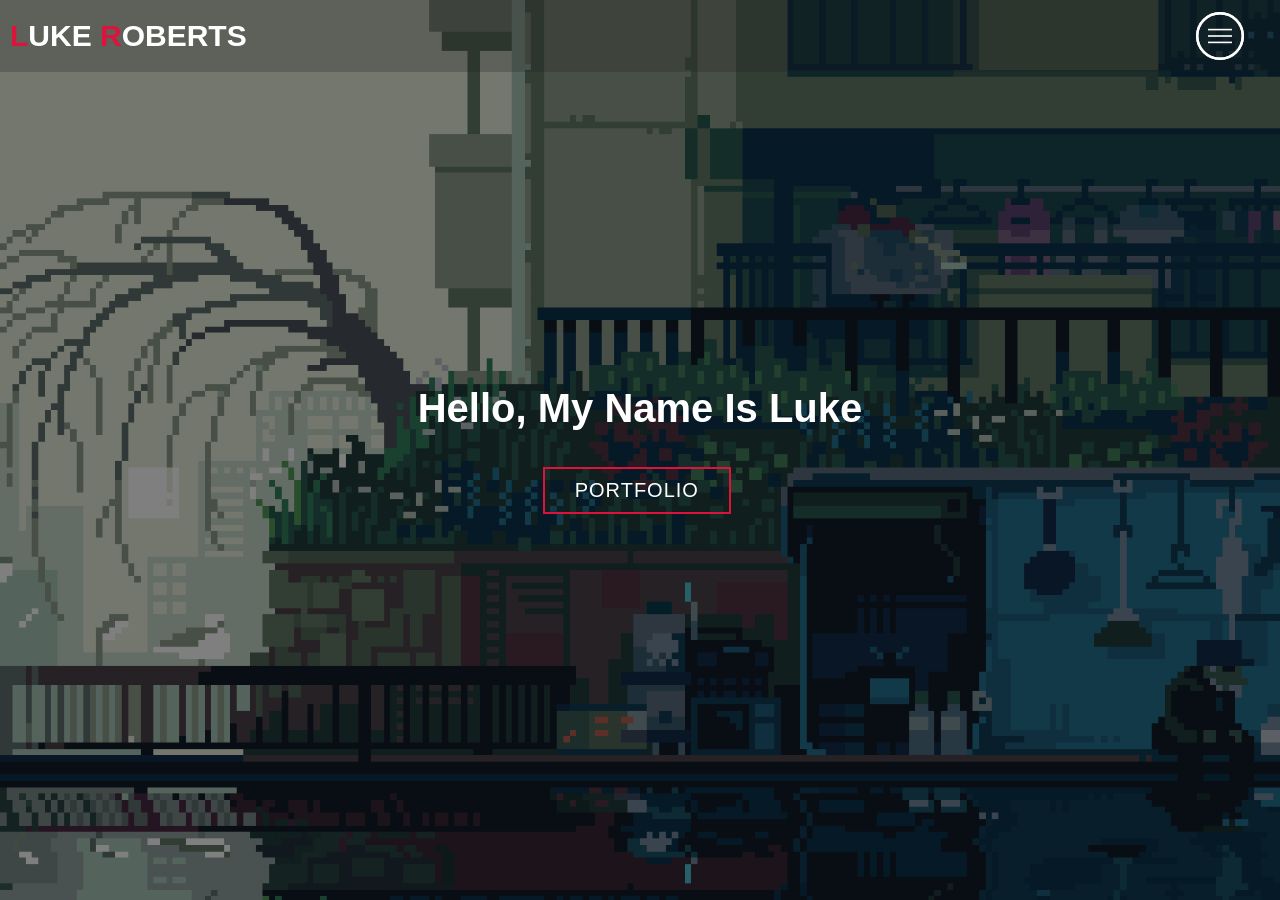
==== index.html @ b733c594 "update" ====
<!DOCTYPE html>
<html lang="en">
<head>
    <meta charset="UTF-8">
    <meta name="viewport" content="width=device-width, initial-scale=1.0">
    <link rel="stylesheet" href="assets/css/style.css">
    <title>nvrt</title>
</head>
<body>
    <!-- Header -->
    <section id="header">
        <div class="header container">
            <div class="nav-bar">
                <div class="brand">
                    <a href="#hero"><h1><span>L</span>uke <span>R</span>oberts</h1></a>
                </div>
                <div class="nav-list">
                    <div class="hamburger"><div class="bar"></div></div>
                    <ul>
                        <li><a href="#" data-after="Home">Home</a></li>
                        <li><a href="#" data-after="Services">Services</a></li>
                        <li><a href="#" data-after="Projects">Projects</a></li>
                        <li><a href="#" data-after="About">About</a></li>
                        <li><a href="#" data-after="Contact">Contact</a></li>
                    </ul>
                </div>
            </div>
        </div>
    </section>
    <!-- End Header -->

    <!-- Hero -->
    <section class="hero">
        <div class="hero container">
            <div>
                <h1>Hello, My Name Is Luke</h1>
                <!-- <h1>Hello,</h1>
                <h1>My Name Is</h1>
                <h1>Luke</h1> -->
                <a href="#" type="button" class="cta">Portfolio</a>
            </div>
        </div>
    </section>
	<!-- End Hero -->
	
<!-- The core Firebase JS SDK is always required and must be listed first -->
<script src="/__/firebase/8.2.1/firebase-app.js"></script>

<!-- TODO: Add SDKs for Firebase products that you want to use
    https://firebase.google.com/docs/web/setup#available-libraries -->
<script src="/__/firebase/8.2.1/firebase-analytics.js"></script>

<!-- Initialize Firebase -->
<script src="/__/firebase/init.js"></script>

<script src="/assets/js/app.js"></script>
</body>
</html>
---- assets/css/style.css ----
* {
    padding: 0%;
    margin: 0%;
    box-sizing: border-box;
}

html {
    font-size: 10px;
    font-family: 'Montserrat', sans-serif;
}

a {
    text-decoration: none;
}

.container {
    min-height: 100vh;
    width: 100%;
    display: flex;
    align-items: center;
    justify-content: center;
}

.brand h1{
    font-size: 3rem;
    text-transform: uppercase;
    color: white;
}

.brand h1 span {
    color: crimson;
}
/* Header */
#header {
    position: fixed;
    z-index: 1000;
    left: 0%;
    top: 0%;
    width: 100vw;
    height: auto;
}

#header .header {
    min-height: 8vh;
    background-color: rgba(31, 30,  30, 0.24);
}

.header .nav-bar {
    display: flex;
    align-items: center;
    justify-content: space-between;
    width: 100%;
    height: 100%;
    max-width: 1300px;
    padding: 0 10px;
}

#header .nav-list ul {
	list-style: none;
	position: absolute;
	background-color: rgb(31, 30, 30);
	width: 100vw;
	height: 100vh;
	left: 100%;
	top: 0%;
	display: flex;
	flex-direction: column;
	justify-content: center;
	align-items: center;
	z-index: 1;
	overflow-x: hidden;
	transition: .3s ease left;
}

#header .nav-list ul.active {
	left: 0;
}

#header .nav-list ul a {
	font-size: 2.5rem;
	font-weight: 500;
	letter-spacing: .2rem;
	text-decoration: none;
	color: white;
	text-transform: uppercase;
	padding: 20px;
	display: block;
}
#header .nav-list ul a::after {
	content: attr(data-after);
	position: absolute;
	top: 50%;
	left: 50%;
	transform: translate(-50%, -50%) scale(0);
	color: rgba(240, 248, 255, 0.021);
	font-size: 13rem;
	letter-spacing: 50px;
	z-index: -1;
	transition: .3s ease letter-spacing;
}

#header .nav-list ul li:hover a::after {
	transform: translate(-50%, -50%) scale(1);
	letter-spacing: initial;
}

#header .nav-list ul li:hover a{
	color: crimson;
}

#header .hamburger {
	height: 60px;
	width: 60px;
	display: inline-block;
	border: 3px solid white;
	border-radius: 50%;
	position: relative;
	display: flex;
	align-items: center;
	justify-content: center;
	z-index: 100;
	cursor: pointer;
	transform: scale(.8);
	margin-right: 20px;
}
#header .hamburger::after {
	position: absolute;
	content: '';
	height: 100%;
	width: 100%;
	border-radius: 50%;
	border: 3px solid white;
	animation: hamburger_pulse 1s ease infinite;
}

#header .hamburger .bar {
	height: 2px;
	width: 30px;
	position: relative;
	background-color: white;
	z-index: -1;
}

#header .hamburger .bar::after,
#header .hamburger .bar::before {
	content: '';
	position: absolute;
	height: 100%;
	width: 100%;
	left: 0;
	background-color: white;
	transition: .3s ease;
	transition-property: top, bottom;
}

#header .hamburger .bar::after {
	top: 8px;
}

#header .hamburger .bar::before {
	bottom: 8px;
}

#header .hamburger.active .bar::before {

	bottom: 0;
}

#header .hamburger.active .bar::after {
	top: 0;
}

/* End Header */

/* Hero */
.hero {
    background-image: url('../images/2.gif');
    background-size: cover;
    background-position: top center;
    position: relative;
    z-index: 1;
}
.hero::after {
    content: '';
    position: absolute;
    left: 0%;
    top: 0%;
    height: 100%;
    width: 100%;
    background-color: black;
    opacity: 0.5;
    z-index: -1;
}

.hero h1 {
    display: block;
    width: fit-content;
    font-size: 4rem;
    position: relative;
    color: white;
}

.hero .cta {
    display: inline-block;
    margin-left: 125px;
    padding: 10px 30px;
    color: white;
    background-color: transparent;
    border: 2px solid crimson;
    font-size: 2rem;
    text-transform: uppercase;
    letter-spacing: .1rem;
    margin-top: 36px;
    transition: .3s ease background-color;
    transition-property: background color, color;
    
}

.hero .cta:hover {
    color: white;
    background-color: crimson;
}
/* End Hero */

/* Keyframes */
@keyframes hamurger_pulse {
	0% {
		opacity: 1;
		transform: scale(1);
	}
	100% {
		opacity: 0;
		transform: scale(1.4);
	}
}
/* End Keyframes */
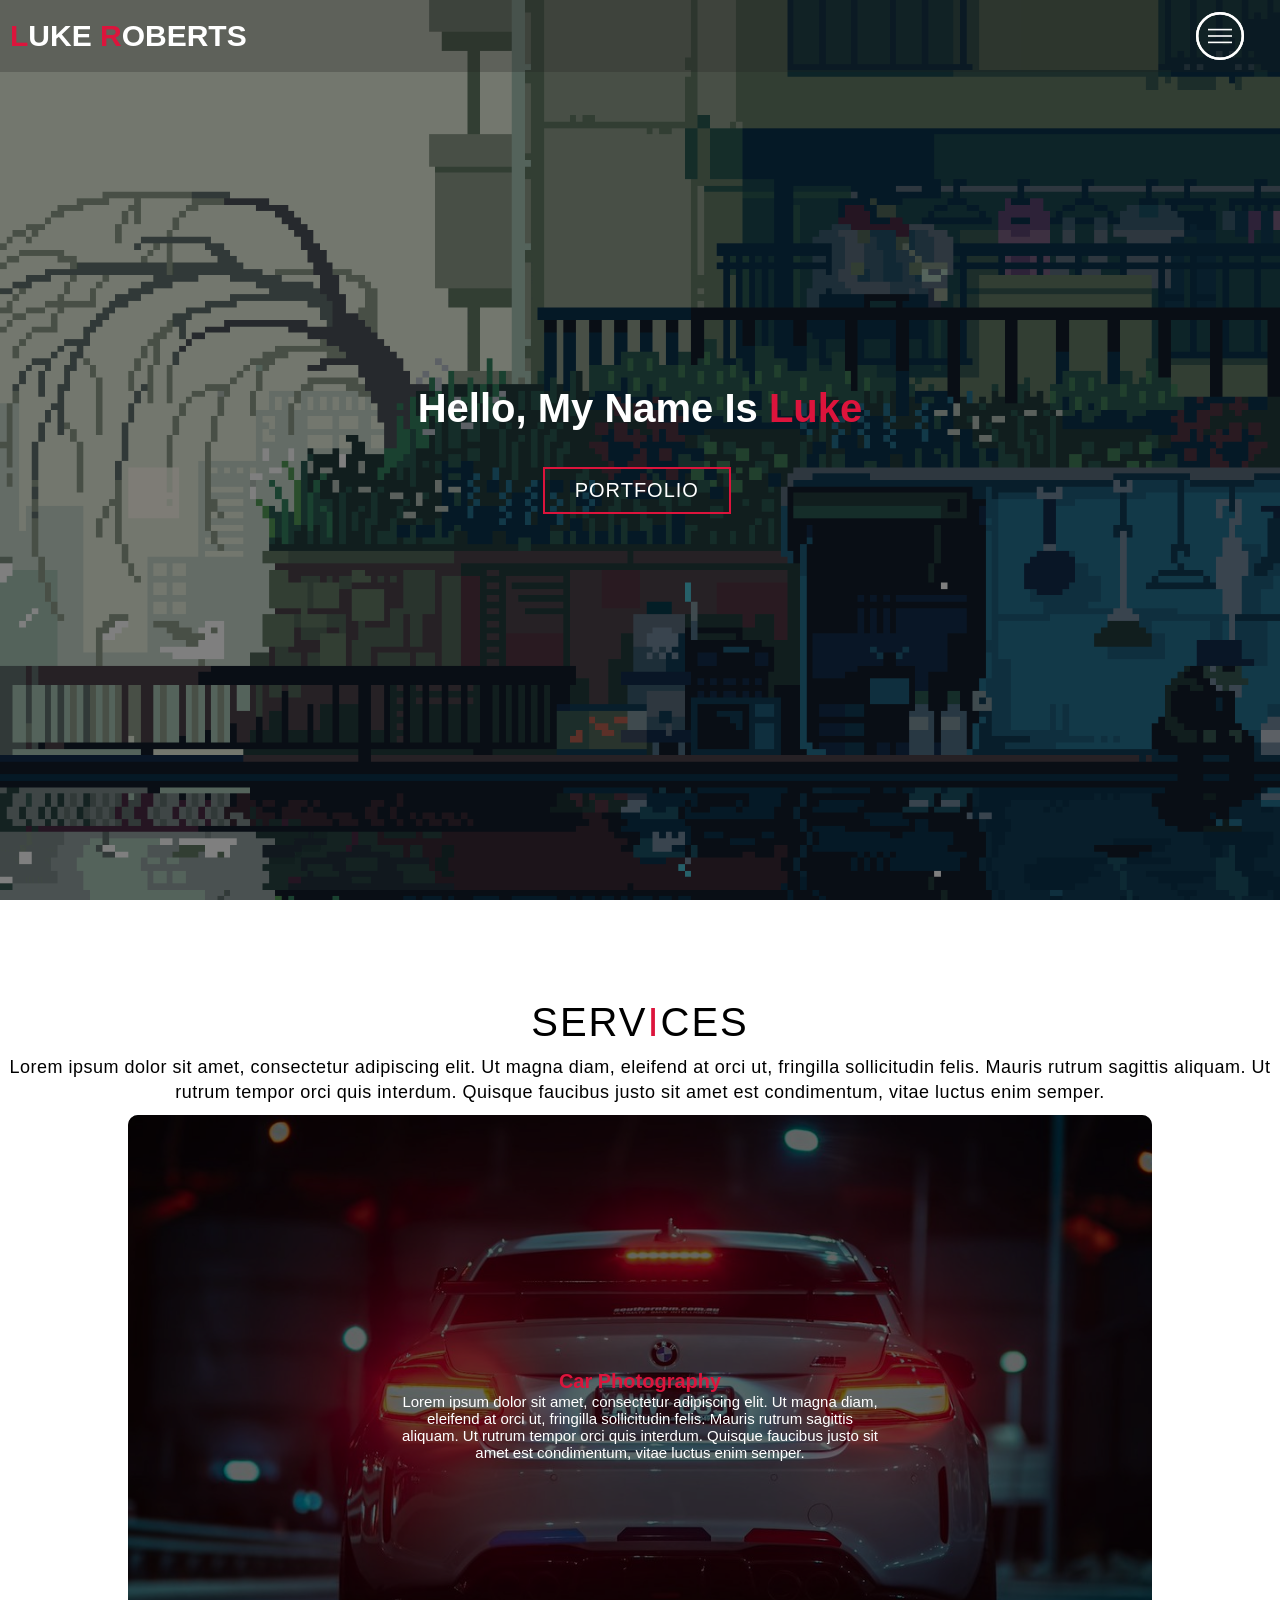
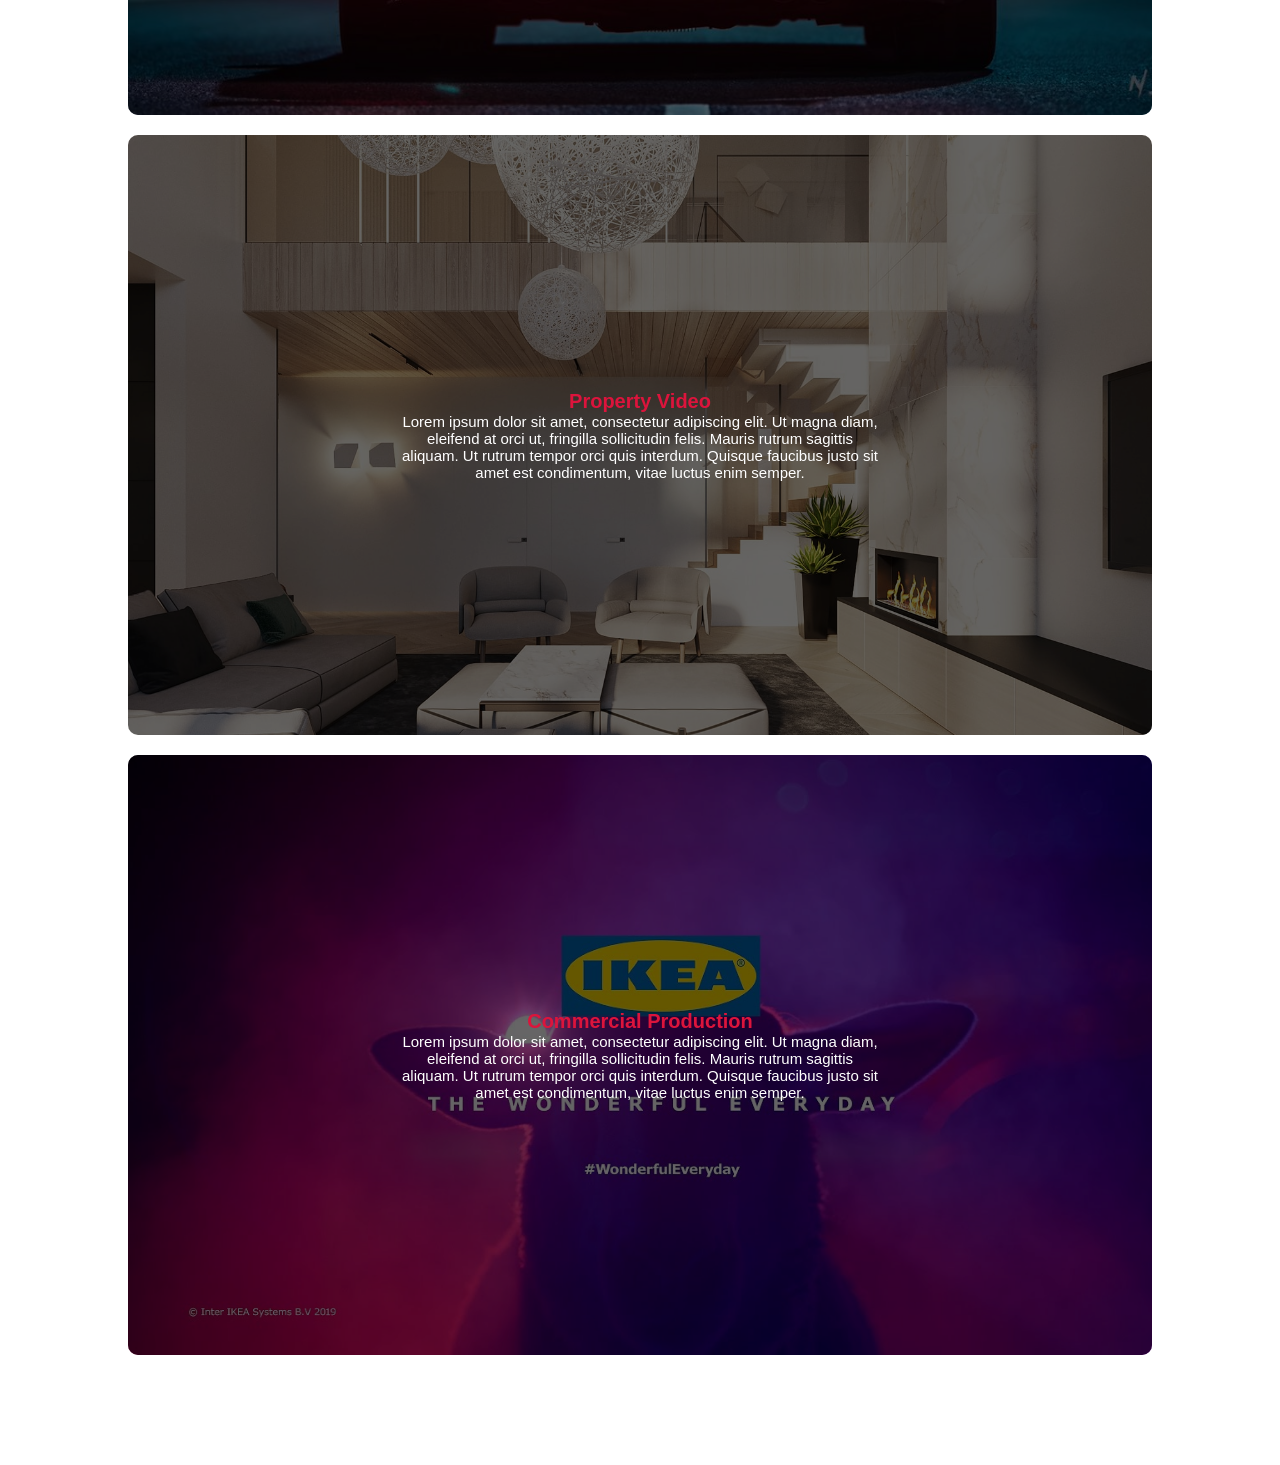
==== commit c0385401: "added services" ====
--- a/index.html
+++ b/index.html
@@ -33,7 +33,7 @@
     <section class="hero">
         <div class="hero container">
             <div>
-                <h1>Hello, My Name Is Luke</h1>
+                <h1 class="name">Hello, My Name Is <span>Luke</span></h1>
                 <!-- <h1>Hello,</h1>
                 <h1>My Name Is</h1>
                 <h1>Luke</h1> -->
@@ -41,7 +41,44 @@
             </div>
         </div>
     </section>
-	<!-- End Hero -->
+    <!-- End Hero -->
+    
+    <!-- Services Section -->
+    <section class="services">
+        <div class="services container">
+            <div class="service-top">
+                <h1 class="section-title">Serv<span>i</span>ces</h1>
+                <p>Lorem ipsum dolor sit amet, consectetur adipiscing elit. Ut magna diam, 
+                    eleifend at orci ut, fringilla sollicitudin felis. Mauris rutrum sagittis aliquam. 
+                    Ut rutrum tempor orci quis interdum. Quisque faucibus justo sit amet est 
+                    condimentum, vitae luctus enim semper.</p>
+            </div>
+            <div class="service-bottom">
+                <div class="service-car">
+                    <h2>Car Photography</h2>
+                    <p>Lorem ipsum dolor sit amet, consectetur adipiscing elit. Ut magna diam, 
+                        eleifend at orci ut, fringilla sollicitudin felis. Mauris rutrum sagittis aliquam. 
+                        Ut rutrum tempor orci quis interdum. Quisque faucibus justo sit amet est 
+                        condimentum, vitae luctus enim semper.</p>
+                </div>
+                <div class="service-house">
+                    <h2>Property Video</h2>
+                    <p>Lorem ipsum dolor sit amet, consectetur adipiscing elit. Ut magna diam, 
+                        eleifend at orci ut, fringilla sollicitudin felis. Mauris rutrum sagittis aliquam. 
+                        Ut rutrum tempor orci quis interdum. Quisque faucibus justo sit amet est 
+                        condimentum, vitae luctus enim semper.</p>
+                </div>
+                <div class="service-advert">
+                    <h2>Commercial Production</h2>
+                    <p>Lorem ipsum dolor sit amet, consectetur adipiscing elit. Ut magna diam, 
+                        eleifend at orci ut, fringilla sollicitudin felis. Mauris rutrum sagittis aliquam. 
+                        Ut rutrum tempor orci quis interdum. Quisque faucibus justo sit amet est 
+                        condimentum, vitae luctus enim semper.</p>
+                </div>
+            </div>
+        </div>
+    </section>
+    <!-- End Services Section -->
 	
 <!-- The core Firebase JS SDK is always required and must be listed first -->
 <script src="/__/firebase/8.2.1/firebase-app.js"></script>
--- a/assets/css/style.css
+++ b/assets/css/style.css
@@ -198,6 +198,10 @@
     font-size: 4rem;
     position: relative;
     color: white;
+}
+
+.hero span {
+	color: crimson;
 }
 
 .hero .cta {
@@ -222,6 +226,146 @@
 }
 /* End Hero */
 
+/* Service Section */
+.services {
+	
+}
+.services .services {
+	flex-direction: column;
+	text-align: center;
+	max-width: 1500px;
+	margin: 0 auto;
+	padding: 100px 0;
+}
+
+.services .section-title {
+	font-size: 4rem;
+	font-weight: 300;
+	color: black;
+	margin-bottom: 10px;
+	text-transform: uppercase;
+	letter-spacing: .2rem;
+	text-align: center;
+}
+
+.services .section-title span {
+	color: crimson;
+}
+
+.services .service-top p {
+	font-size: 1.8rem;
+	margin-top: 5px;
+	line-height: 2.5rem;
+	font-weight: 300;
+	letter-spacing: .05rem;
+}
+
+.services .service-bottom {
+	display: flex;
+	align-items: center;
+	justify-content: center;
+	flex-wrap: wrap;
+}
+
+.service-bottom p {
+	color: white;
+	width: 50%;
+	font-size: 1.5rem;
+}
+
+.service-bottom h2 {
+	color: crimson;
+	font-size: 2rem;
+}
+
+.services .service-car {
+	flex-basis: 80%;
+	height: 600px;
+	display: flex;
+	align-items: center;
+	justify-content: center;
+	flex-direction: column;
+	padding: 30px;
+	border-radius: 10px;
+	background-image: url(/assets/images/car.jpg);
+	background-size: cover;
+	margin: 10px 5%;
+	position: relative;
+	z-index: 1;
+}
+
+.services .service-car::after {
+	content: '';
+	position: absolute;
+	left: 0%;
+	top: 0%;
+	height: 100%;
+	width: 100%;
+	background-color: black;
+	border-radius: 10px;
+	opacity: 0.6;
+	z-index: -1;
+}
+
+.services .service-house {
+	flex-basis: 80%;
+	height: 600px;
+	display: flex;
+	align-items: center;
+	justify-content: center;
+	flex-direction: column;
+	padding: 30px;
+	border-radius: 10px;
+	background-image: url(/assets/images/house.jpg);
+	background-size: cover;
+	margin: 10px 5%;
+	position: relative;
+	z-index: 1;
+}
+
+.services .service-house::after {
+	content: '';
+	position: absolute;
+	left: 0%;
+	top: 0%;
+	height: 100%;
+	width: 100%;
+	background-color: black;
+	border-radius: 10px;
+	opacity: 0.6;
+	z-index: -1;
+}
+
+.services .service-advert {
+	flex-basis: 80%;
+	height: 600px;
+	display: flex;
+	align-items: center;
+	justify-content: center;
+	flex-direction: column;
+	padding: 30px;
+	border-radius: 10px;
+	background-image: url(/assets/images/maxresdefault.jpg);
+	background-size: cover;
+	margin: 10px 5%;
+	position: relative;
+	z-index: 1;
+}
+
+.services .service-advert::after {
+	content: '';
+	position: absolute;
+	left: 0%;
+	top: 0%;
+	height: 100%;
+	width: 100%;
+	background-color: black;
+	border-radius: 10px;
+	opacity: 0.6;
+	z-index: -1;
+}
+/* End Service Section */
+
 /* Keyframes */
 @keyframes hamurger_pulse {
 	0% {
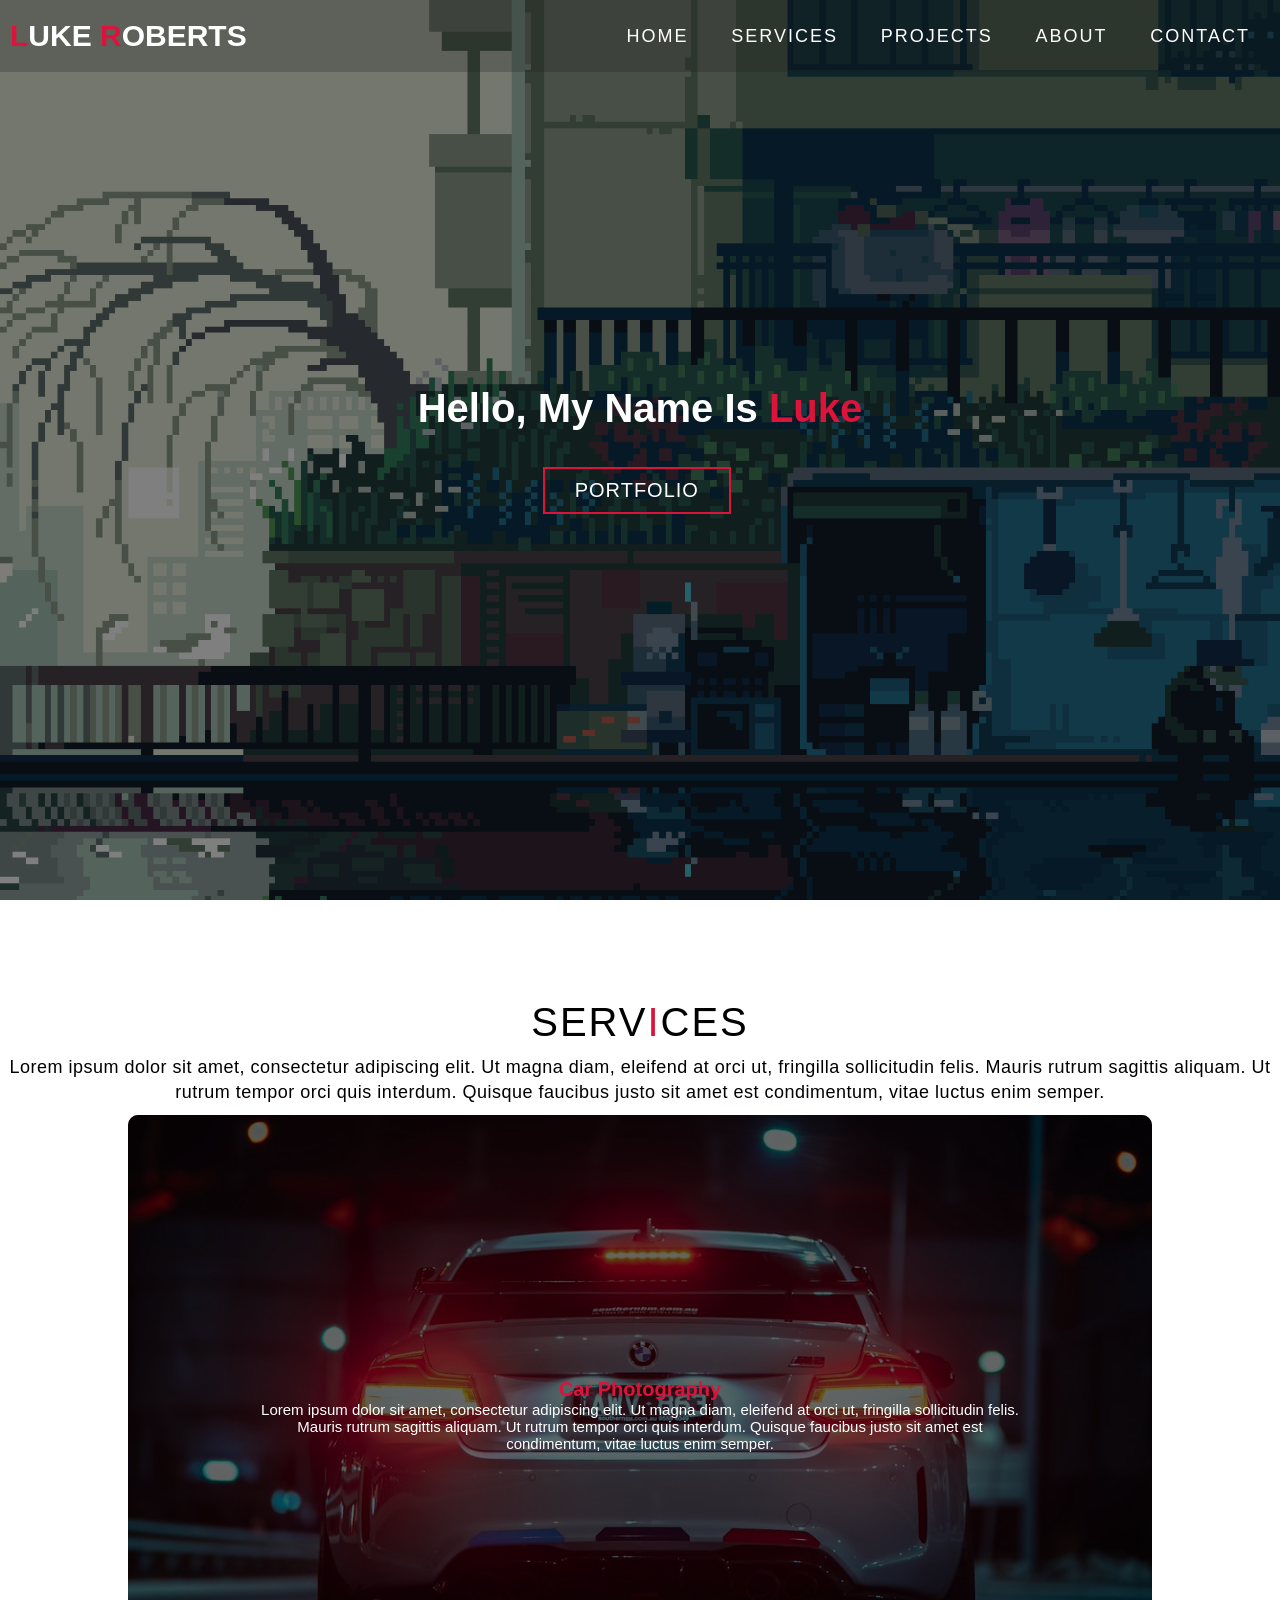
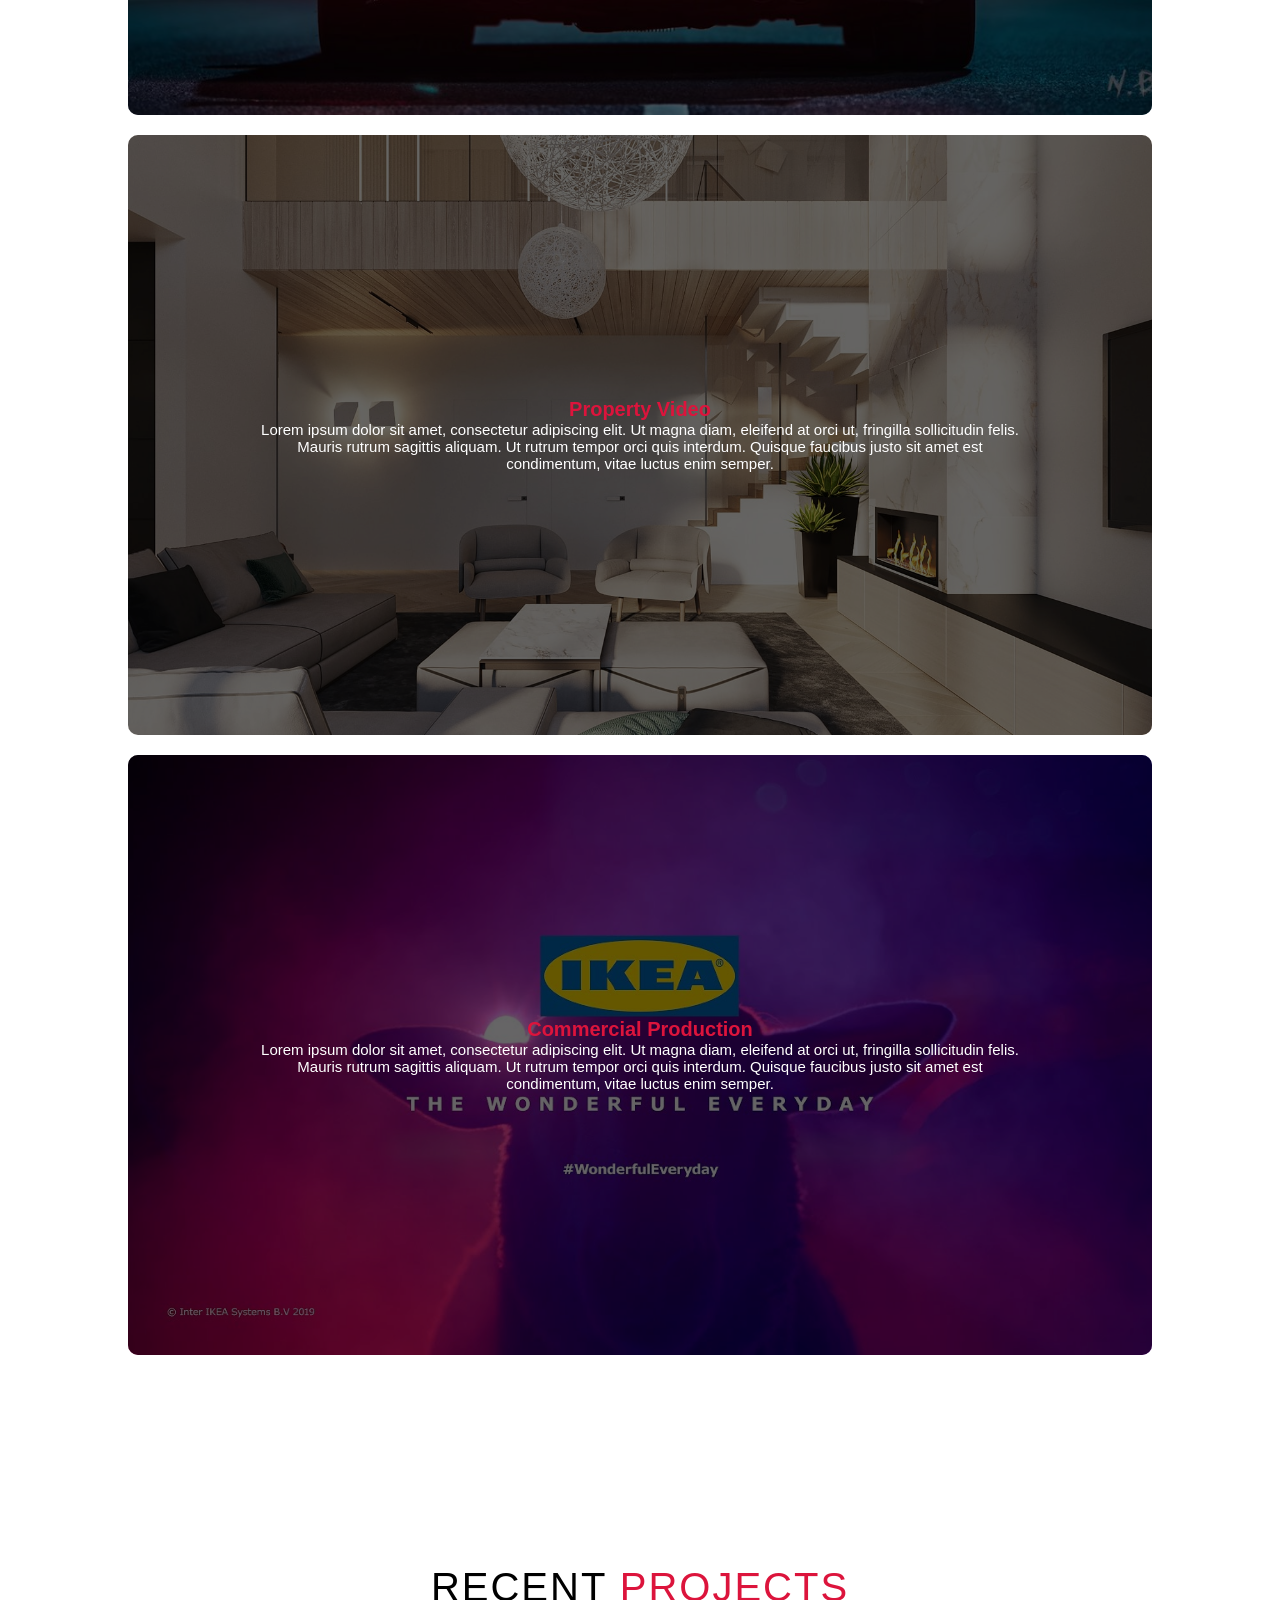
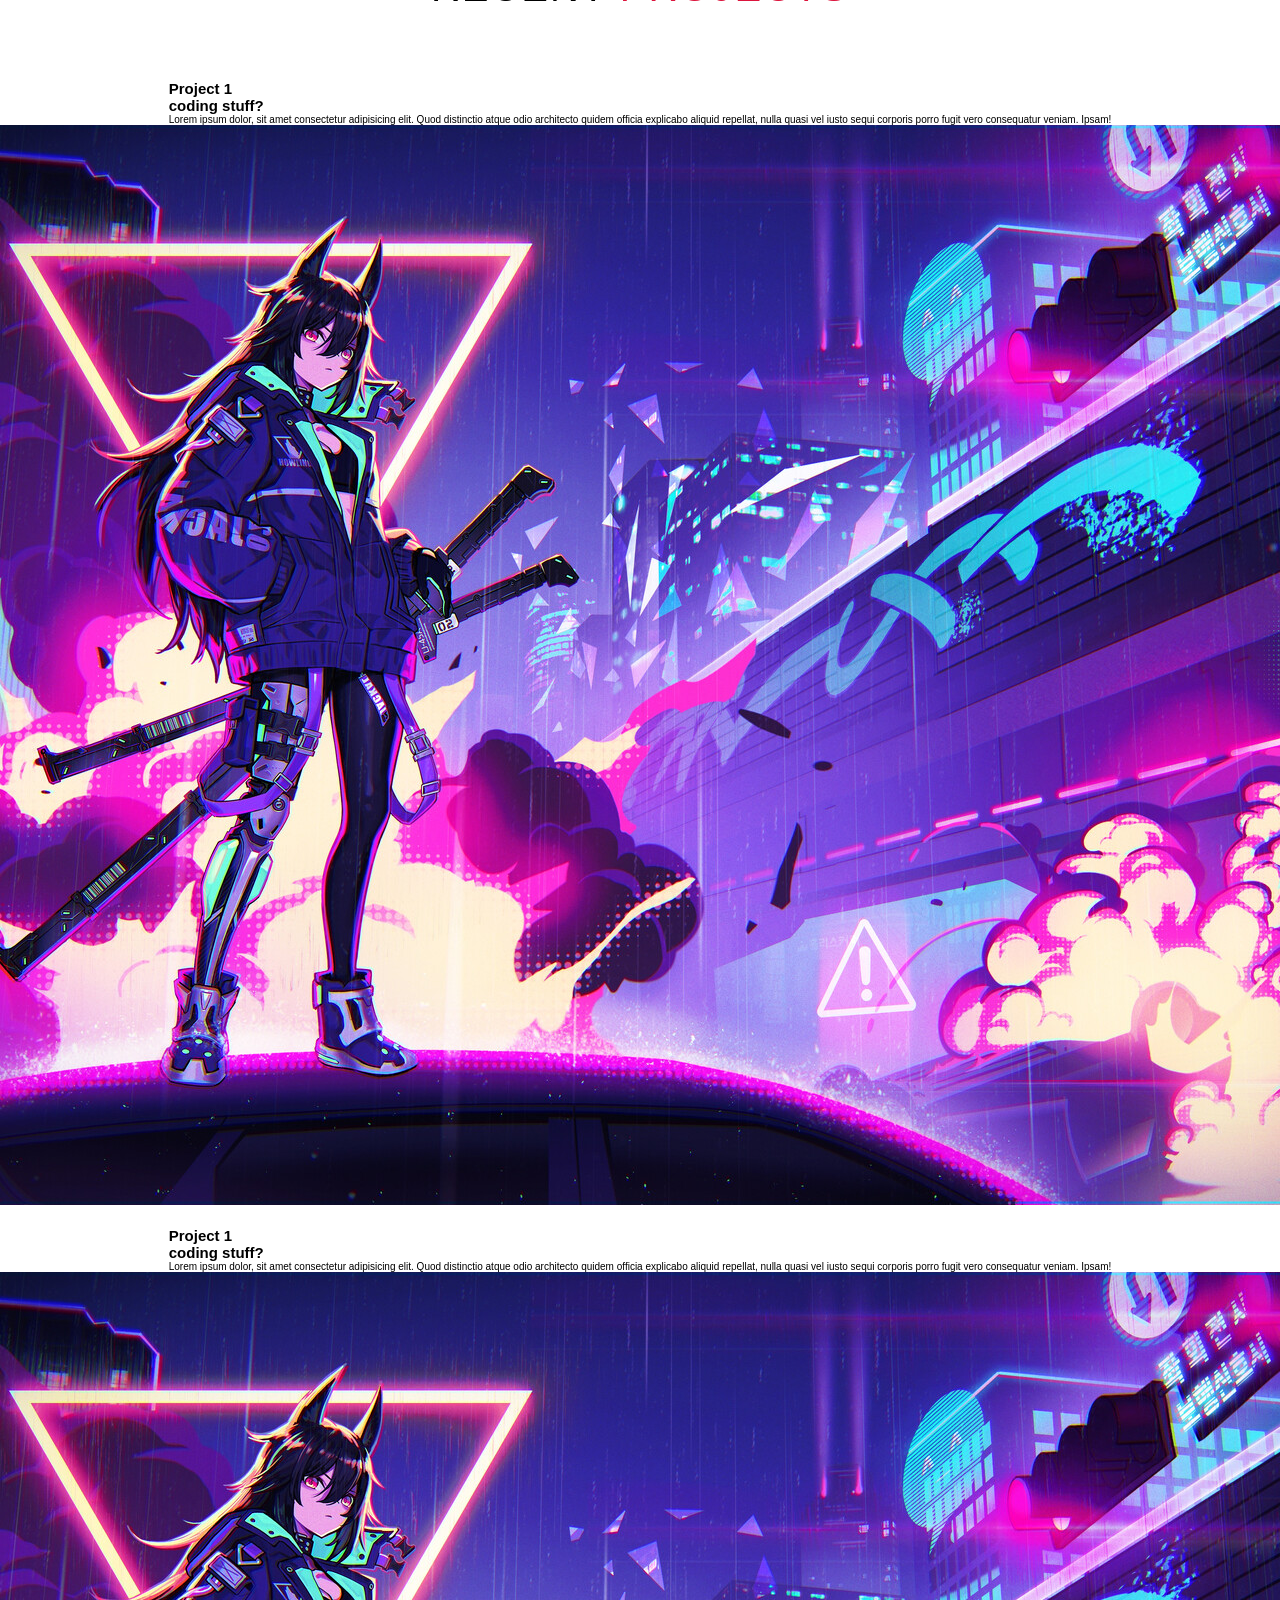
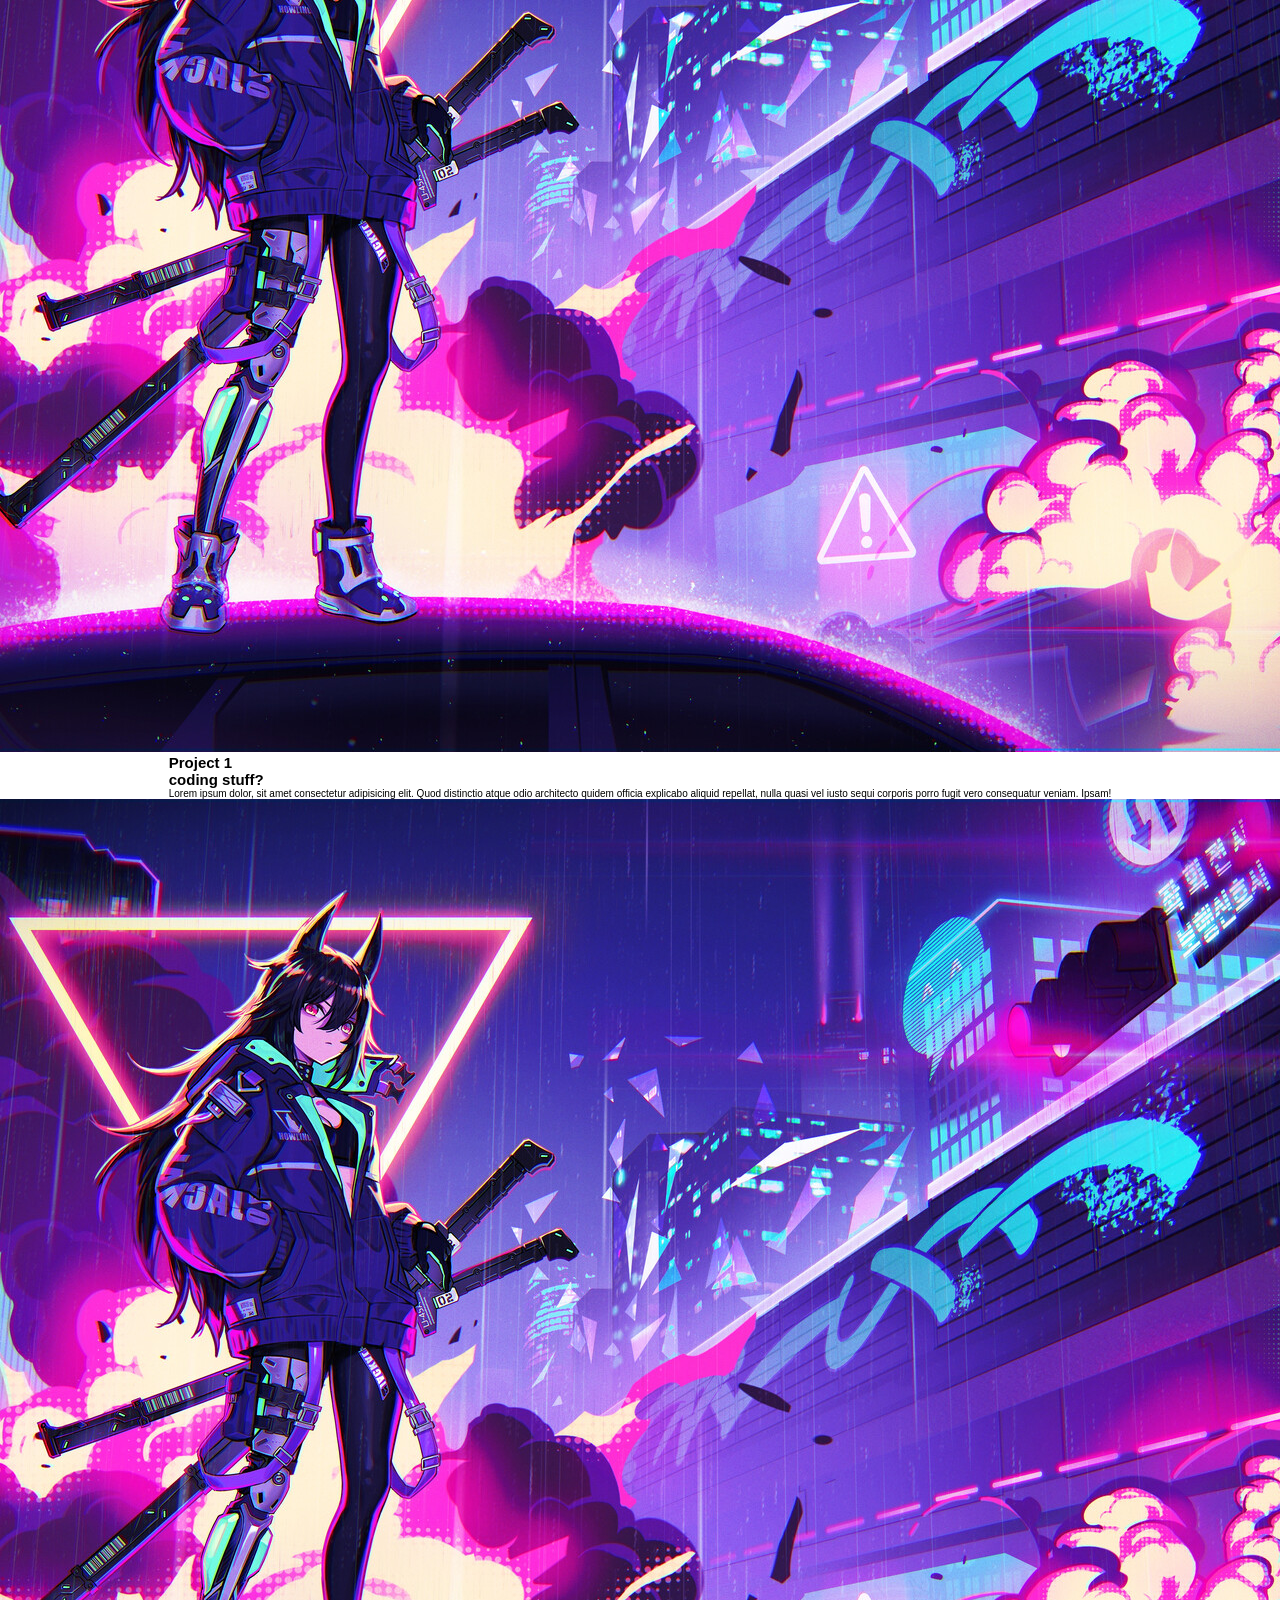
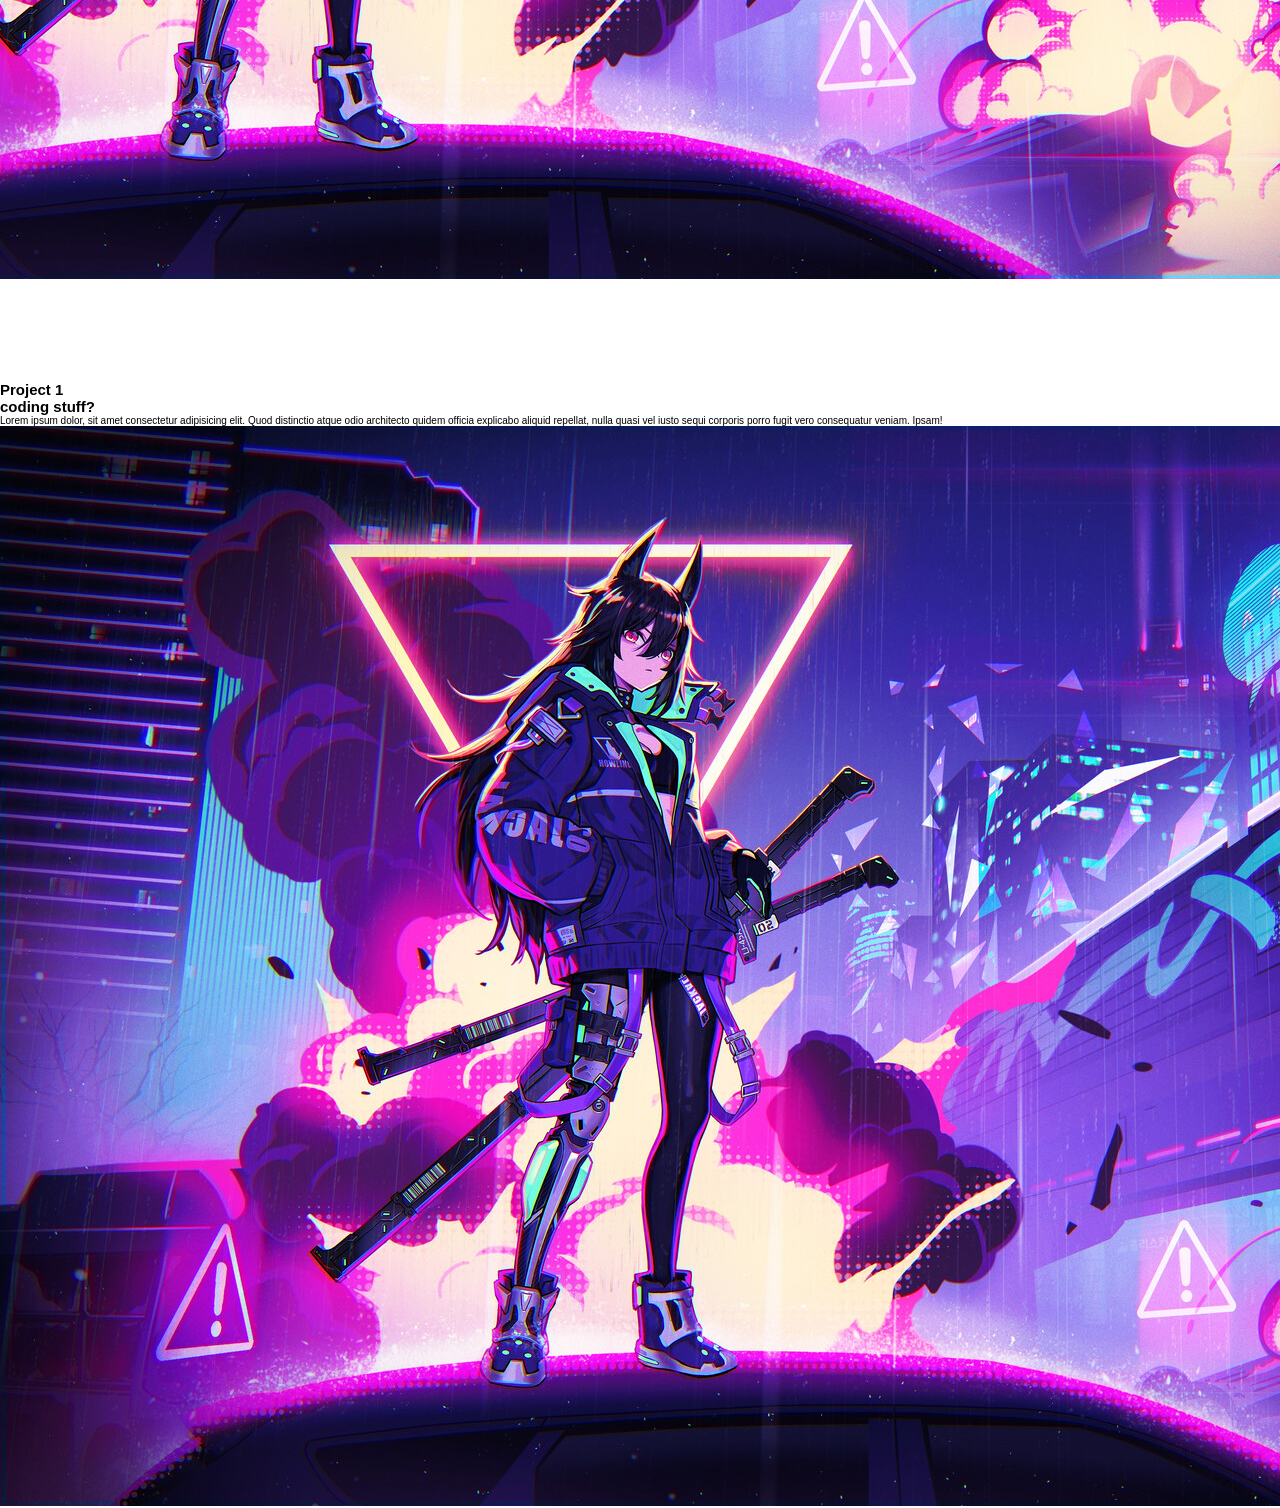
==== commit fb862d3c: "update" ====
--- a/index.html
+++ b/index.html
@@ -79,6 +79,55 @@
         </div>
     </section>
     <!-- End Services Section -->
+
+    <!-- Projects Section -->
+    <section id="projects">
+        <div class="projects container">
+            <div class="projects-header">
+                <h1 class="section-title">Recent <span>Projects</span></h1>
+            </div>
+            <div class="all-projects">
+                <div class="project-item">
+                    <div class="project-info">
+                        <h1>Project 1</h1>
+                        <h2>coding stuff?</h2>
+                        <p>Lorem ipsum dolor, sit amet consectetur adipisicing elit. Quod distinctio atque odio architecto quidem officia explicabo aliquid repellat, nulla quasi vel iusto sequi corporis porro fugit vero consequatur veniam. Ipsam!</p>
+                    </div>
+                    <div class="project-img">
+                        <img src="./assets/images/lim-jaejin-6.jpg" alt="img">
+                    </div>
+                </div>
+                <div class="project-info">
+                        <h1>Project 1</h1>
+                        <h2>coding stuff?</h2>
+                        <p>Lorem ipsum dolor, sit amet consectetur adipisicing elit. Quod distinctio atque odio architecto quidem officia explicabo aliquid repellat, nulla quasi vel iusto sequi corporis porro fugit vero consequatur veniam. Ipsam!</p>
+                    </div>
+                    <div class="project-img">
+                        <img src="./assets/images/lim-jaejin-6.jpg" alt="img">
+                    </div>
+                </div>
+                <div class="project-info">
+                        <h1>Project 1</h1>
+                        <h2>coding stuff?</h2>
+                        <p>Lorem ipsum dolor, sit amet consectetur adipisicing elit. Quod distinctio atque odio architecto quidem officia explicabo aliquid repellat, nulla quasi vel iusto sequi corporis porro fugit vero consequatur veniam. Ipsam!</p>
+                    </div>
+                    <div class="project-img">
+                        <img src="./assets/images/lim-jaejin-6.jpg" alt="img">
+                    </div>
+                </div>
+                <div class="project-info">
+                        <h1>Project 1</h1>
+                        <h2>coding stuff?</h2>
+                        <p>Lorem ipsum dolor, sit amet consectetur adipisicing elit. Quod distinctio atque odio architecto quidem officia explicabo aliquid repellat, nulla quasi vel iusto sequi corporis porro fugit vero consequatur veniam. Ipsam!</p>
+                    </div>
+                    <div class="project-img">
+                        <img src="./assets/images/lim-jaejin-6.jpg" alt="img">
+                    </div>
+                </div>
+            </div>
+        </div>
+    </section>
+    <!-- End Projects Section -->
 	
 <!-- The core Firebase JS SDK is always required and must be listed first -->
 <script src="/__/firebase/8.2.1/firebase-app.js"></script>
--- a/assets/css/style.css
+++ b/assets/css/style.css
@@ -1,58 +1,59 @@
 * {
-    padding: 0%;
-    margin: 0%;
-    box-sizing: border-box;
+	padding: 0%;
+	margin: 0%;
+	box-sizing: border-box;
 }
 
 html {
-    font-size: 10px;
-    font-family: 'Montserrat', sans-serif;
+	font-size: 10px;
+	font-family: 'Montserrat', sans-serif;
 }
 
 a {
-    text-decoration: none;
+	text-decoration: none;
 }
 
 .container {
-    min-height: 100vh;
-    width: 100%;
-    display: flex;
-    align-items: center;
-    justify-content: center;
-}
-
-.brand h1{
-    font-size: 3rem;
-    text-transform: uppercase;
-    color: white;
+	min-height: 100vh;
+	width: 100%;
+	display: flex;
+	align-items: center;
+	justify-content: center;
+}
+
+.brand h1 {
+	font-size: 3rem;
+	text-transform: uppercase;
+	color: white;
 }
 
 .brand h1 span {
-    color: crimson;
-}
+	color: crimson;
+}
+
 /* Header */
 #header {
-    position: fixed;
-    z-index: 1000;
-    left: 0%;
-    top: 0%;
-    width: 100vw;
-    height: auto;
+	position: fixed;
+	z-index: 1000;
+	left: 0%;
+	top: 0%;
+	width: 100vw;
+	height: auto;
 }
 
 #header .header {
-    min-height: 8vh;
-    background-color: rgba(31, 30,  30, 0.24);
+	min-height: 8vh;
+	background-color: rgba(31, 30, 30, 0.24);
 }
 
 .header .nav-bar {
-    display: flex;
-    align-items: center;
-    justify-content: space-between;
-    width: 100%;
-    height: 100%;
-    max-width: 1300px;
-    padding: 0 10px;
+	display: flex;
+	align-items: center;
+	justify-content: space-between;
+	width: 100%;
+	height: 100%;
+	max-width: 1300px;
+	padding: 0 10px;
 }
 
 #header .nav-list ul {
@@ -86,6 +87,7 @@
 	padding: 20px;
 	display: block;
 }
+
 #header .nav-list ul a::after {
 	content: attr(data-after);
 	position: absolute;
@@ -104,7 +106,7 @@
 	letter-spacing: initial;
 }
 
-#header .nav-list ul li:hover a{
+#header .nav-list ul li:hover a {
 	color: crimson;
 }
 
@@ -123,6 +125,7 @@
 	transform: scale(.8);
 	margin-right: 20px;
 }
+
 #header .hamburger::after {
 	position: absolute;
 	content: '';
@@ -174,30 +177,31 @@
 
 /* Hero */
 .hero {
-    background-image: url('../images/2.gif');
-    background-size: cover;
-    background-position: top center;
-    position: relative;
-    z-index: 1;
-}
+	background-image: url('../images/2.gif');
+	background-size: cover;
+	background-position: top center;
+	position: relative;
+	z-index: 1;
+}
+
 .hero::after {
-    content: '';
-    position: absolute;
-    left: 0%;
-    top: 0%;
-    height: 100%;
-    width: 100%;
-    background-color: black;
-    opacity: 0.5;
-    z-index: -1;
+	content: '';
+	position: absolute;
+	left: 0%;
+	top: 0%;
+	height: 100%;
+	width: 100%;
+	background-color: black;
+	opacity: 0.5;
+	z-index: -1;
 }
 
 .hero h1 {
-    display: block;
-    width: fit-content;
-    font-size: 4rem;
-    position: relative;
-    color: white;
+	display: block;
+	width: fit-content;
+	font-size: 4rem;
+	position: relative;
+	color: white;
 }
 
 .hero span {
@@ -205,31 +209,31 @@
 }
 
 .hero .cta {
-    display: inline-block;
-    margin-left: 125px;
-    padding: 10px 30px;
-    color: white;
-    background-color: transparent;
-    border: 2px solid crimson;
-    font-size: 2rem;
-    text-transform: uppercase;
-    letter-spacing: .1rem;
-    margin-top: 36px;
-    transition: .3s ease background-color;
-    transition-property: background color, color;
-    
+	display: inline-block;
+	margin-left: 125px;
+	padding: 10px 30px;
+	color: white;
+	background-color: transparent;
+	border: 2px solid crimson;
+	font-size: 2rem;
+	text-transform: uppercase;
+	letter-spacing: .1rem;
+	margin-top: 36px;
+	transition: .3s ease background-color;
+	transition-property: background color, color;
+
 }
 
 .hero .cta:hover {
-    color: white;
-    background-color: crimson;
-}
+	color: white;
+	background-color: crimson;
+}
+
 /* End Hero */
 
 /* Service Section */
-.services {
-	
-}
+.services {}
+
 .services .services {
 	flex-direction: column;
 	text-align: center;
@@ -238,7 +242,7 @@
 	padding: 100px 0;
 }
 
-.services .section-title {
+.section-title {
 	font-size: 4rem;
 	font-weight: 300;
 	color: black;
@@ -248,7 +252,7 @@
 	text-align: center;
 }
 
-.services .section-title span {
+.section-title span {
 	color: crimson;
 }
 
@@ -269,7 +273,7 @@
 
 .service-bottom p {
 	color: white;
-	width: 50%;
+	width: 80%;
 	font-size: 1.5rem;
 }
 
@@ -289,6 +293,7 @@
 	border-radius: 10px;
 	background-image: url(/assets/images/car.jpg);
 	background-size: cover;
+	background-position: center;
 	margin: 10px 5%;
 	position: relative;
 	z-index: 1;
@@ -318,6 +323,7 @@
 	border-radius: 10px;
 	background-image: url(/assets/images/house.jpg);
 	background-size: cover;
+	background-position: center;
 	margin: 10px 5%;
 	position: relative;
 	z-index: 1;
@@ -347,6 +353,7 @@
 	border-radius: 10px;
 	background-image: url(/assets/images/maxresdefault.jpg);
 	background-size: cover;
+	background-position: center;
 	margin: 10px 5%;
 	position: relative;
 	z-index: 1;
@@ -364,7 +371,40 @@
 	opacity: 0.6;
 	z-index: -1;
 }
+
 /* End Service Section */
+
+/* Project section */
+#projects .projects {
+	flex-direction: column;
+	max-width: 1200px;
+	margin: 0 auto;
+	padding: 100px 0;
+}
+
+#projects .projects-header h1 {
+	margin-bottom: 50px;
+}
+
+#projects .all-projects {
+	display: flex;
+	align-items: center;
+	justify-content: center;
+	flex-direction: column;
+}
+
+#projects .project-item {
+	display: flex;
+	align-items: center;
+	justify-content: center;
+	flex-direction: column;
+	width: 80%;
+	margin: 20px auto;
+	overflow: hidden;
+	border-radius: 10px;
+}
+
+/* End Project Section */
 
 /* Keyframes */
 @keyframes hamurger_pulse {
@@ -372,9 +412,48 @@
 		opacity: 1;
 		transform: scale(1);
 	}
+
 	100% {
 		opacity: 0;
 		transform: scale(1.4);
 	}
 }
-/* End Keyframes */+
+/* End Keyframes */
+
+/* Media Query for Desktop */
+@media only screen and (min-width: 1200px) {
+	#header .hamburger {
+		display: none;
+	}
+
+	#header .nav-list ul {
+		position: initial;
+		display: block;
+		height: auto;
+		width: fit-content;
+		background-color: transparent;
+		margin-left: 200px;
+	}
+
+	#header .nav-list ul li {
+		display: inline-block;
+	}
+
+	#header .nav-list ul li a {
+		font-size: 1.8rem;
+	}
+
+	#header .nav-list ul a::after {
+		display: none;
+	}
+
+
+
+	#services .service-bottom .service-item {
+		flex-basis: 22%;
+		margin: 1.5%;
+	}
+}
+
+/* End Media Query for Desktop */
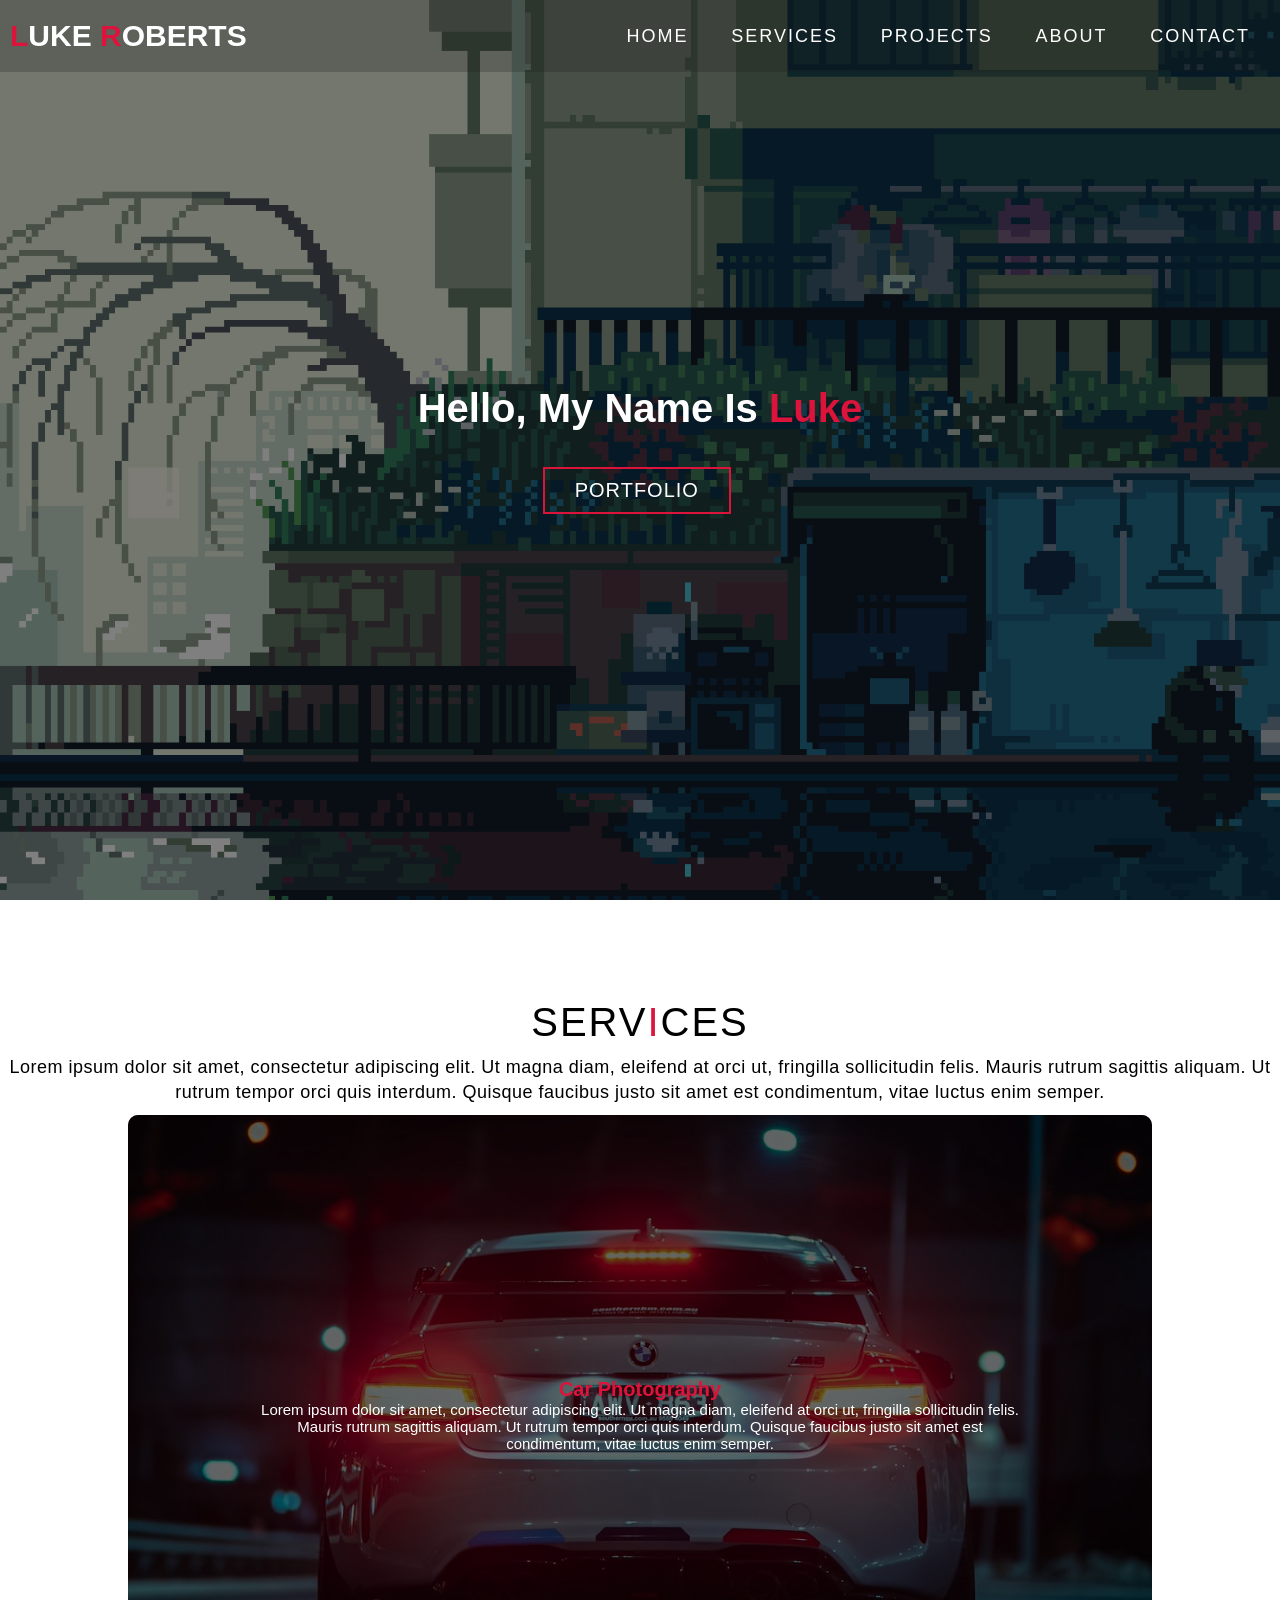
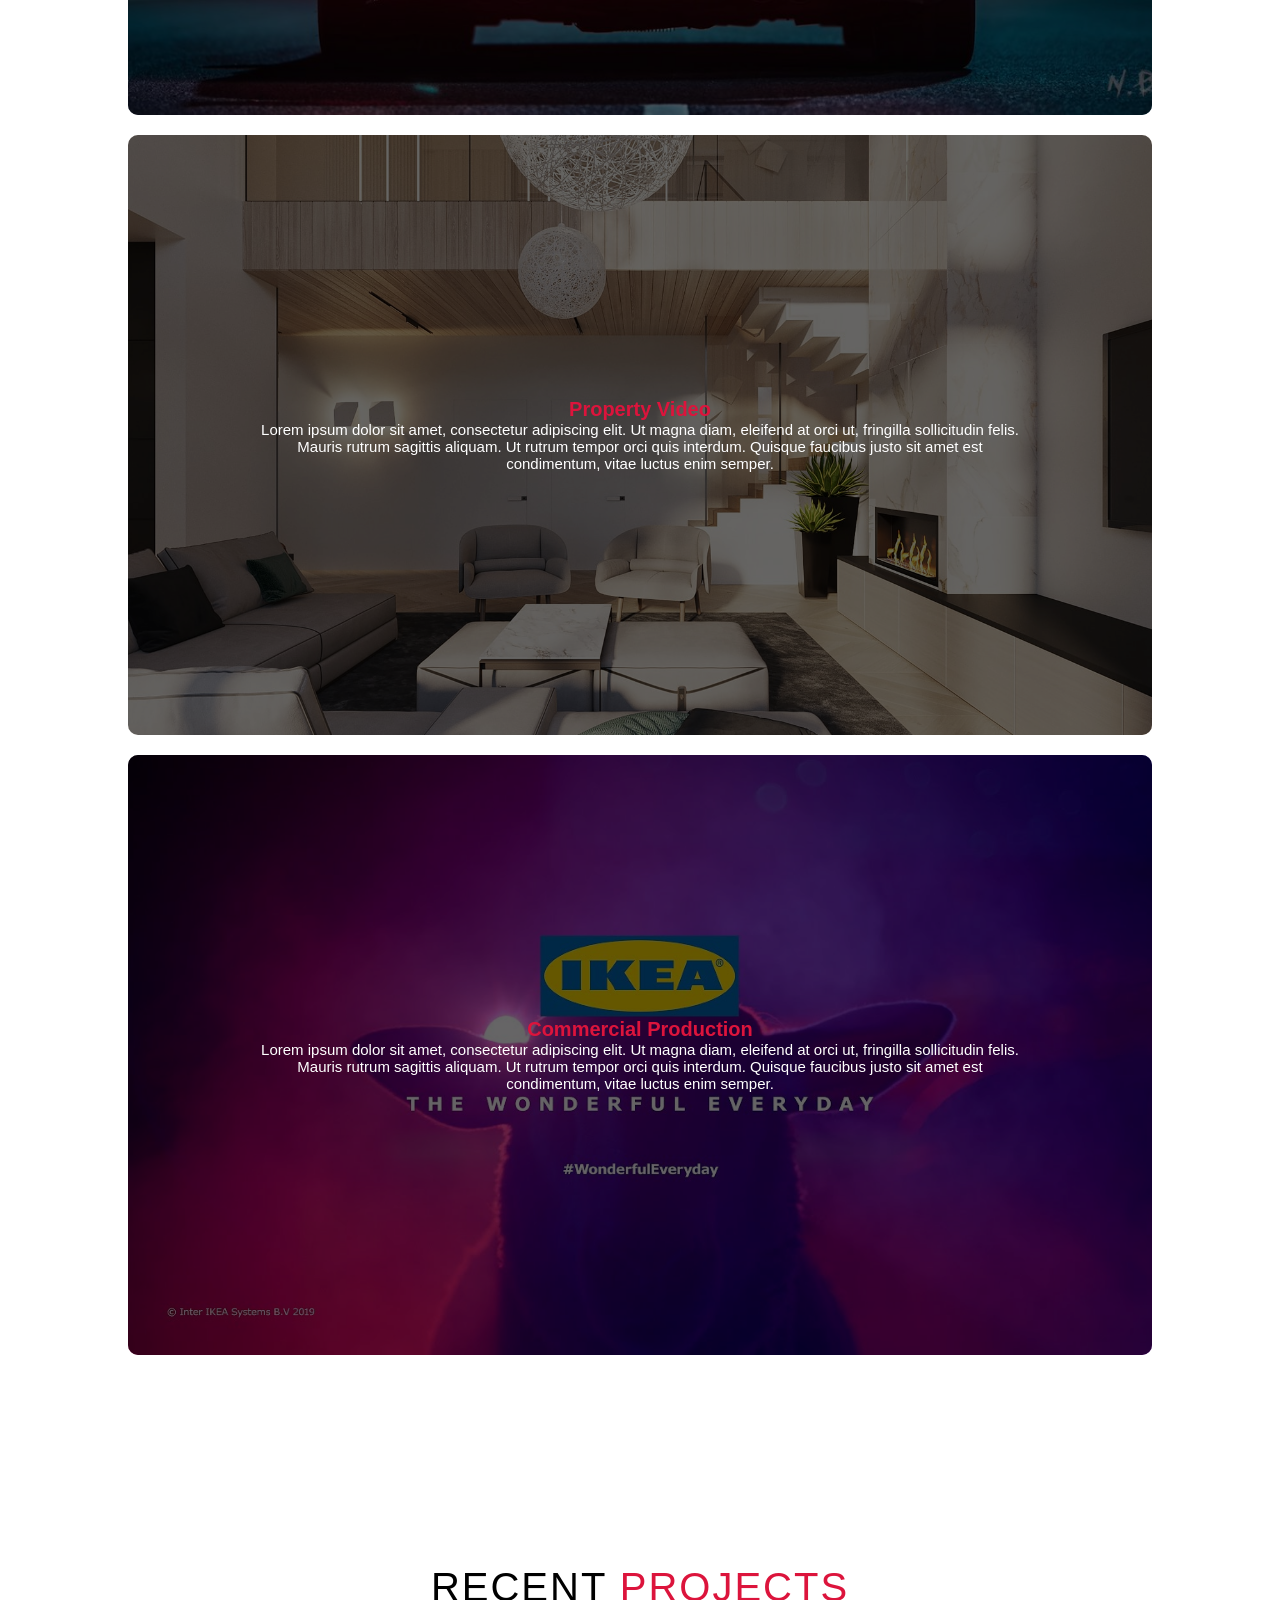
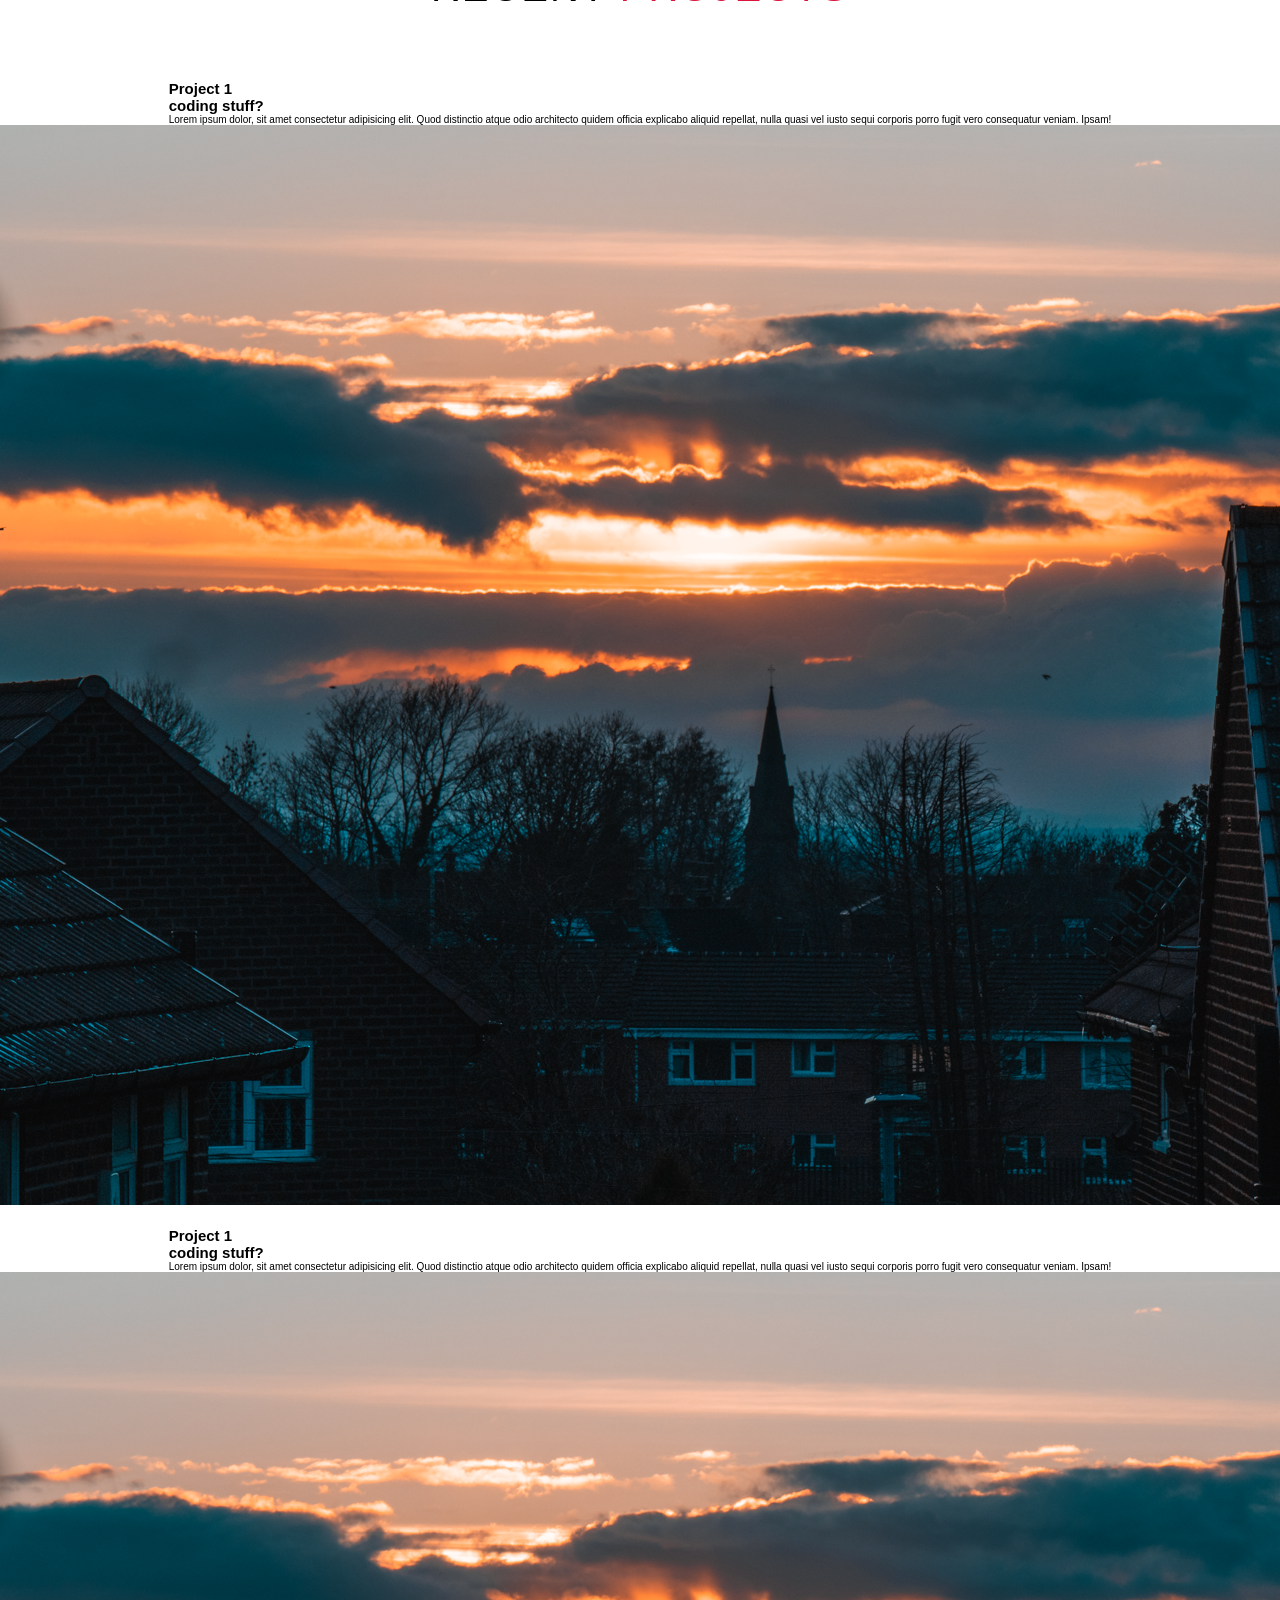
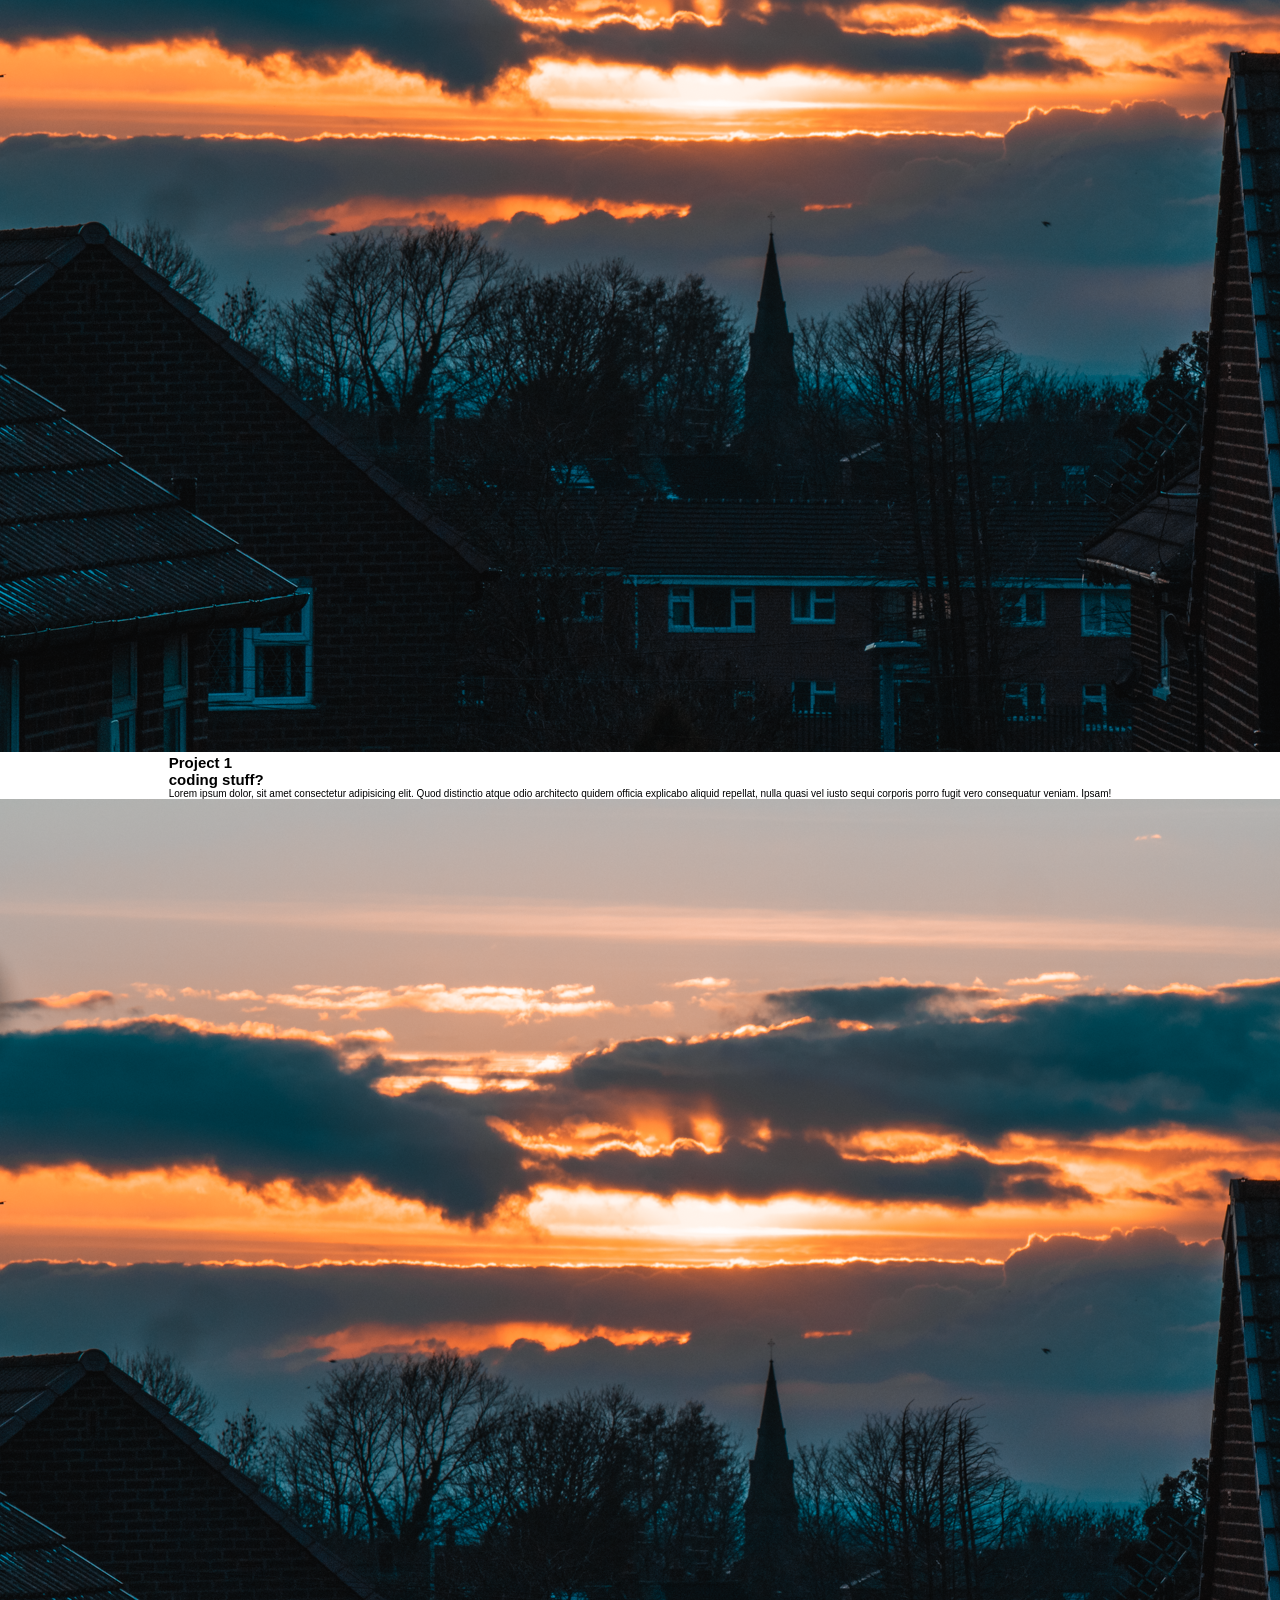
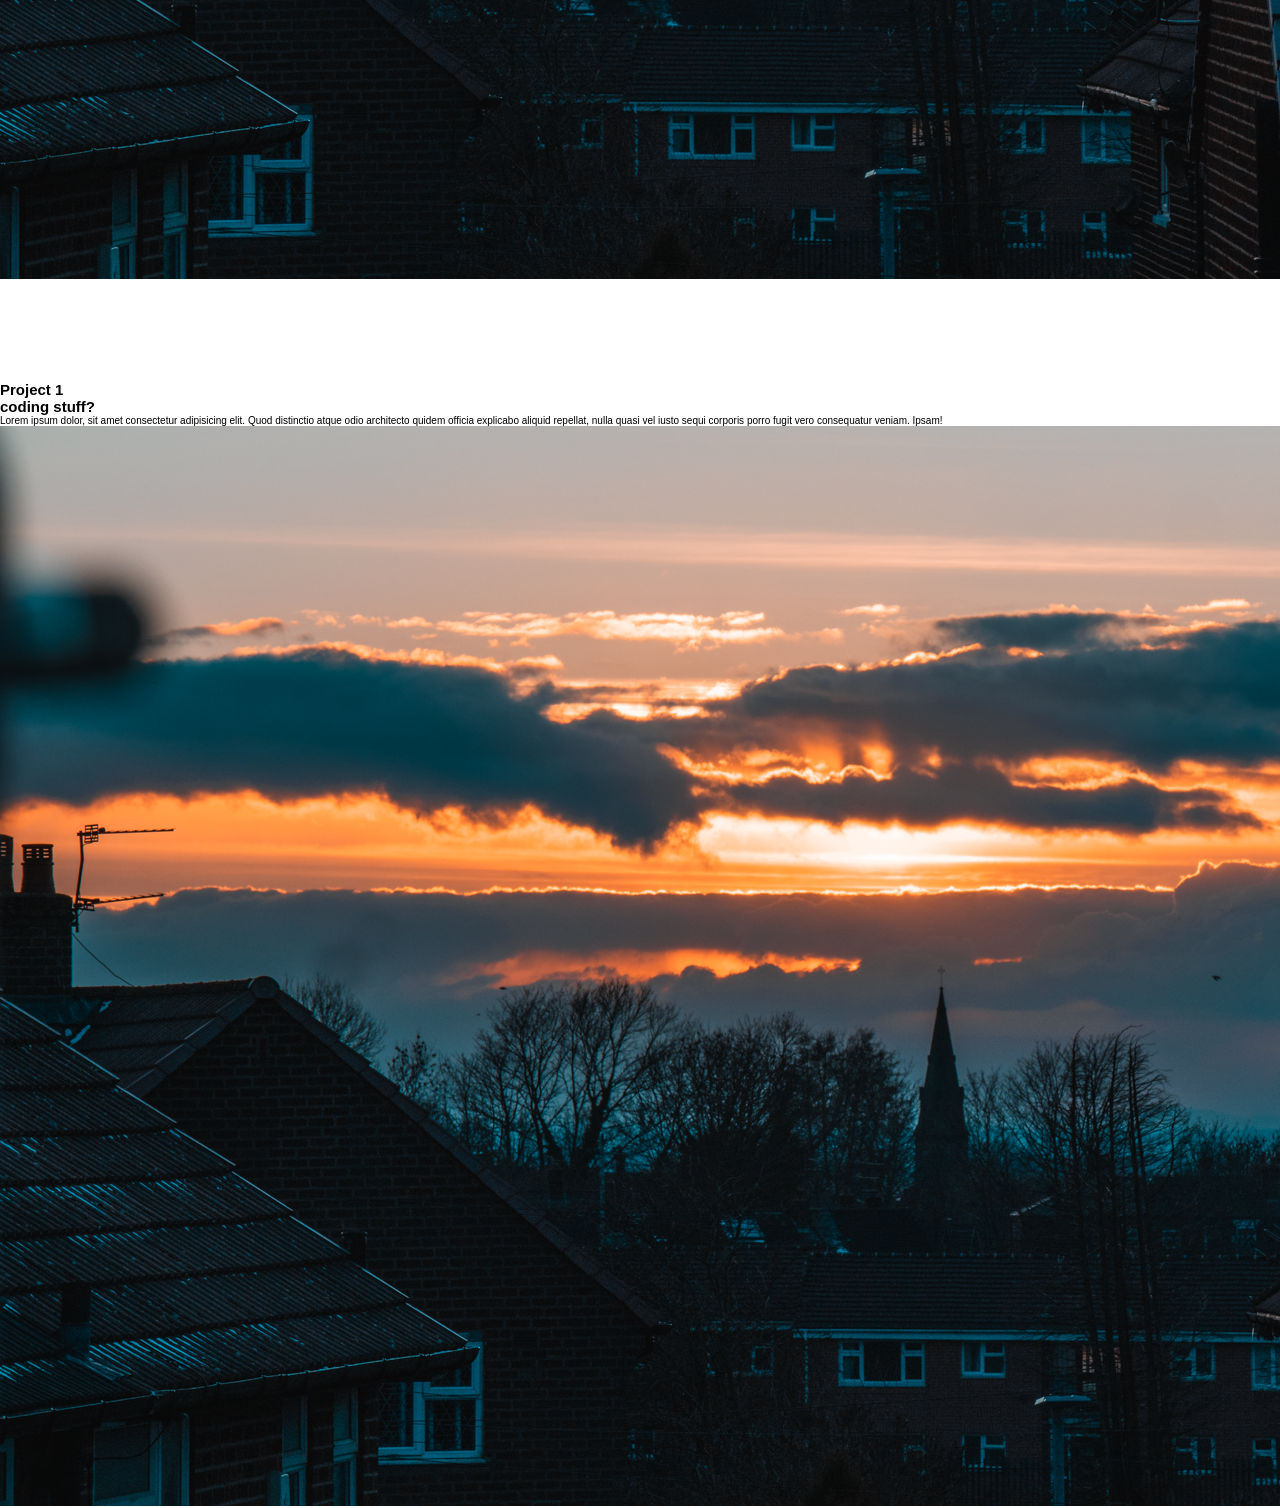
==== commit a1395540: "changed img" ====
--- a/index.html
+++ b/index.html
@@ -94,7 +94,7 @@
                         <p>Lorem ipsum dolor, sit amet consectetur adipisicing elit. Quod distinctio atque odio architecto quidem officia explicabo aliquid repellat, nulla quasi vel iusto sequi corporis porro fugit vero consequatur veniam. Ipsam!</p>
                     </div>
                     <div class="project-img">
-                        <img src="./assets/images/lim-jaejin-6.jpg" alt="img">
+                        <img src="./assets/images/IMG_0257.png" alt="img">
                     </div>
                 </div>
                 <div class="project-info">
@@ -103,7 +103,7 @@
                         <p>Lorem ipsum dolor, sit amet consectetur adipisicing elit. Quod distinctio atque odio architecto quidem officia explicabo aliquid repellat, nulla quasi vel iusto sequi corporis porro fugit vero consequatur veniam. Ipsam!</p>
                     </div>
                     <div class="project-img">
-                        <img src="./assets/images/lim-jaejin-6.jpg" alt="img">
+                        <img src="./assets/images/IMG_0257.png" alt="img">
                     </div>
                 </div>
                 <div class="project-info">
@@ -112,7 +112,7 @@
                         <p>Lorem ipsum dolor, sit amet consectetur adipisicing elit. Quod distinctio atque odio architecto quidem officia explicabo aliquid repellat, nulla quasi vel iusto sequi corporis porro fugit vero consequatur veniam. Ipsam!</p>
                     </div>
                     <div class="project-img">
-                        <img src="./assets/images/lim-jaejin-6.jpg" alt="img">
+                        <img src="./assets/images/IMG_0257.png" alt="img">
                     </div>
                 </div>
                 <div class="project-info">
@@ -121,7 +121,7 @@
                         <p>Lorem ipsum dolor, sit amet consectetur adipisicing elit. Quod distinctio atque odio architecto quidem officia explicabo aliquid repellat, nulla quasi vel iusto sequi corporis porro fugit vero consequatur veniam. Ipsam!</p>
                     </div>
                     <div class="project-img">
-                        <img src="./assets/images/lim-jaejin-6.jpg" alt="img">
+                        <img src="./assets/images/IMG_0257.png" alt="img">
                     </div>
                 </div>
             </div>
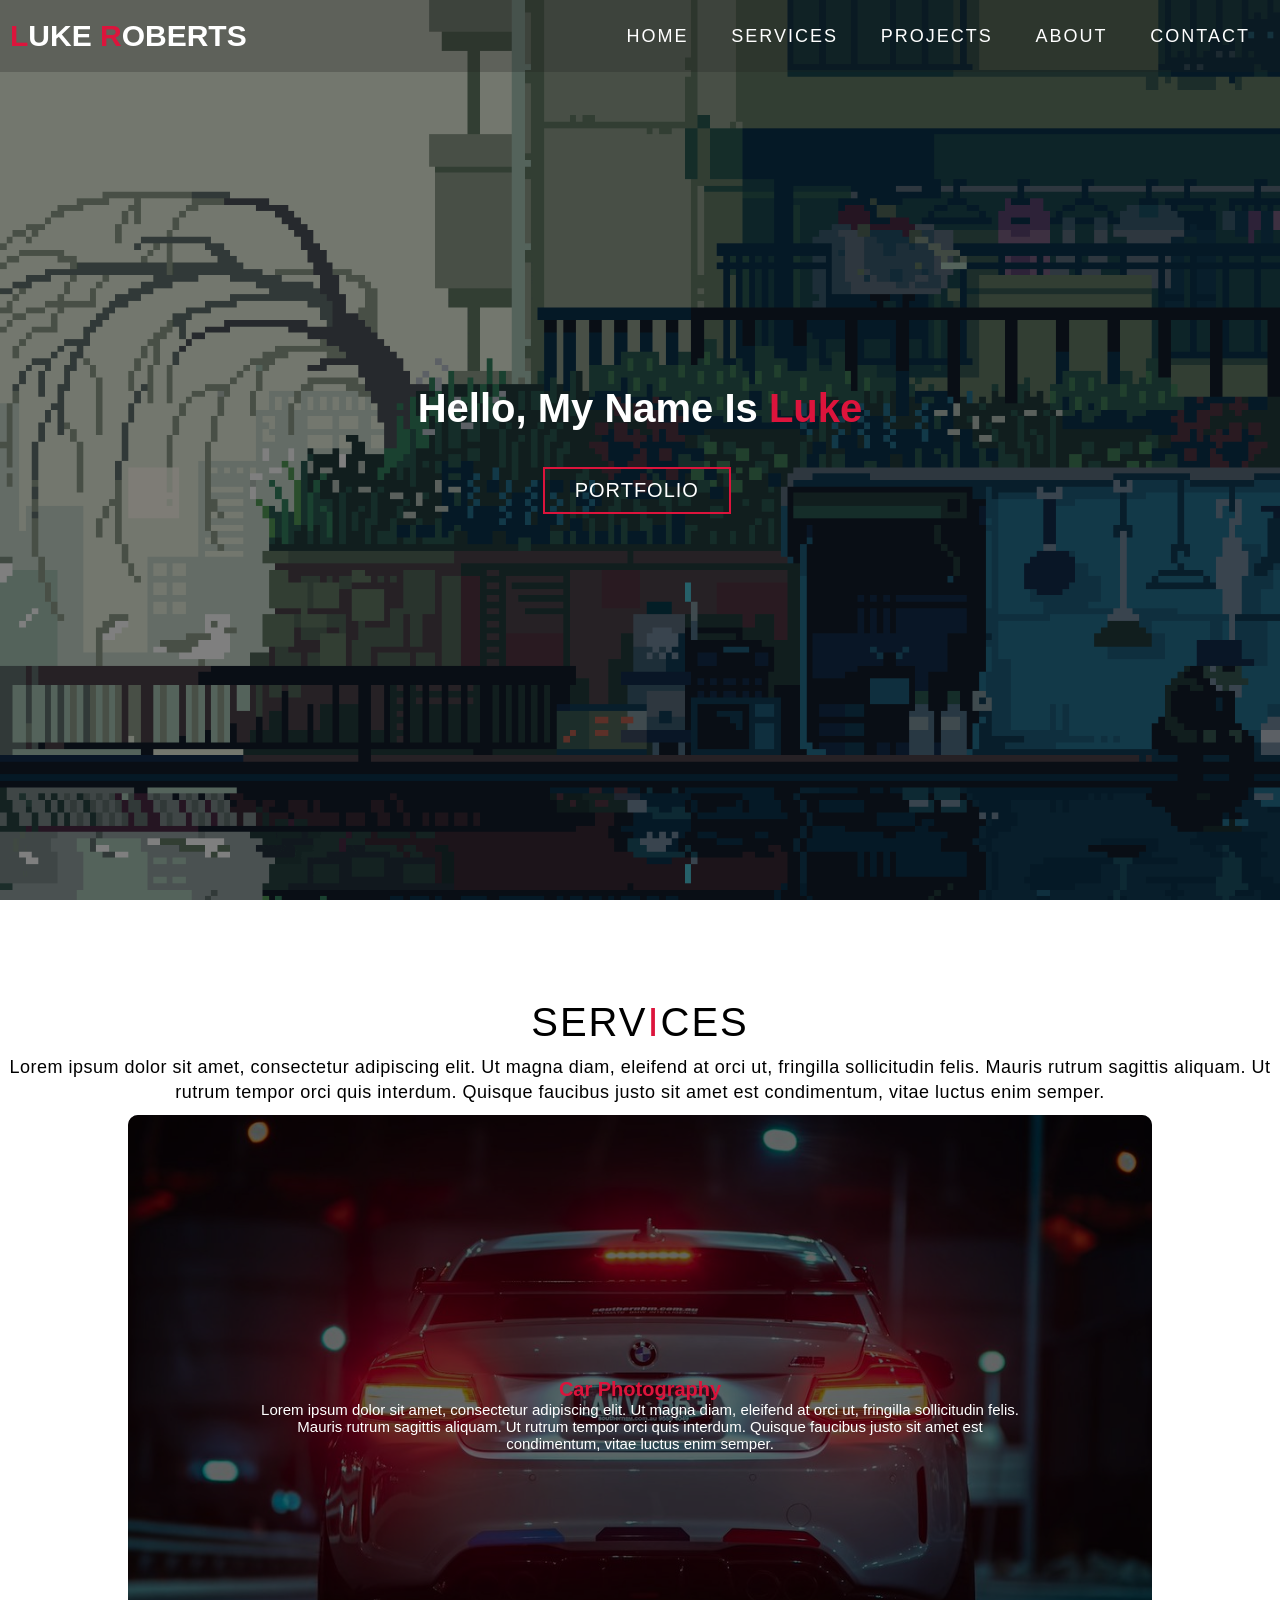
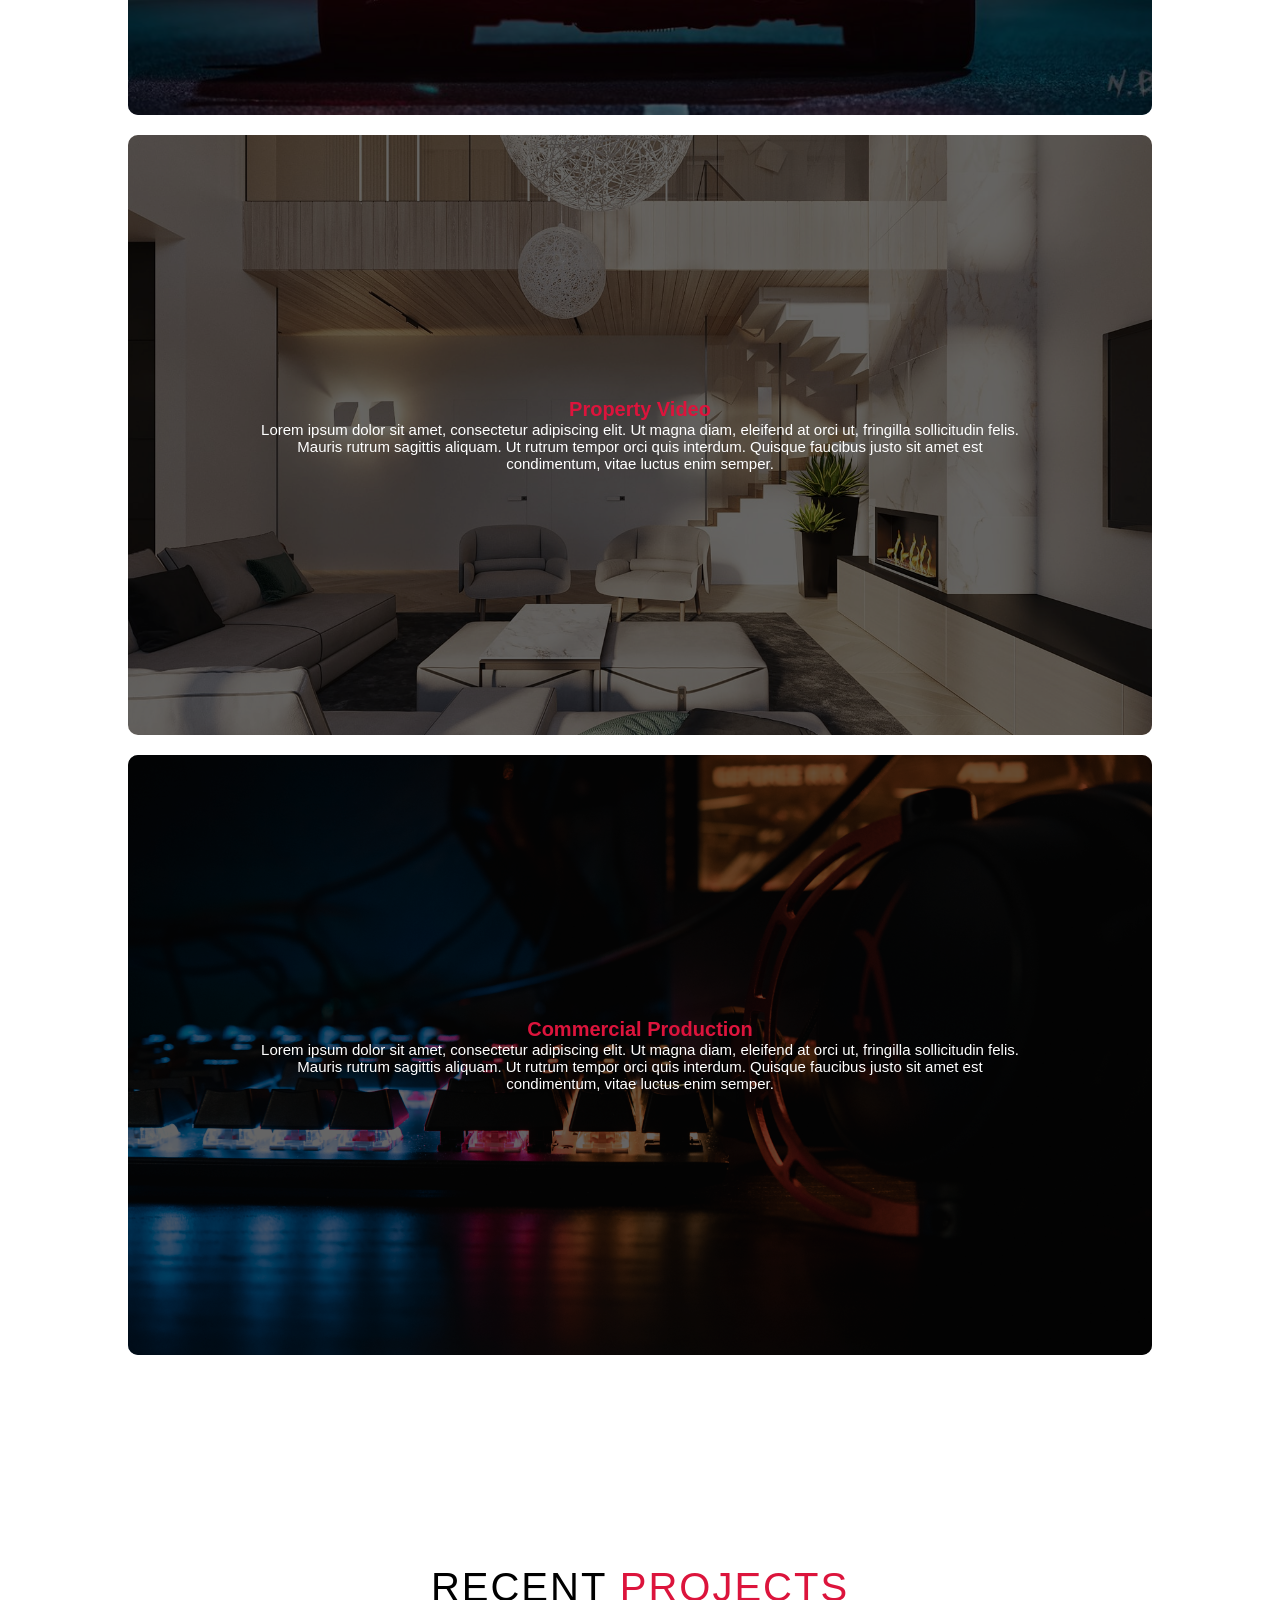
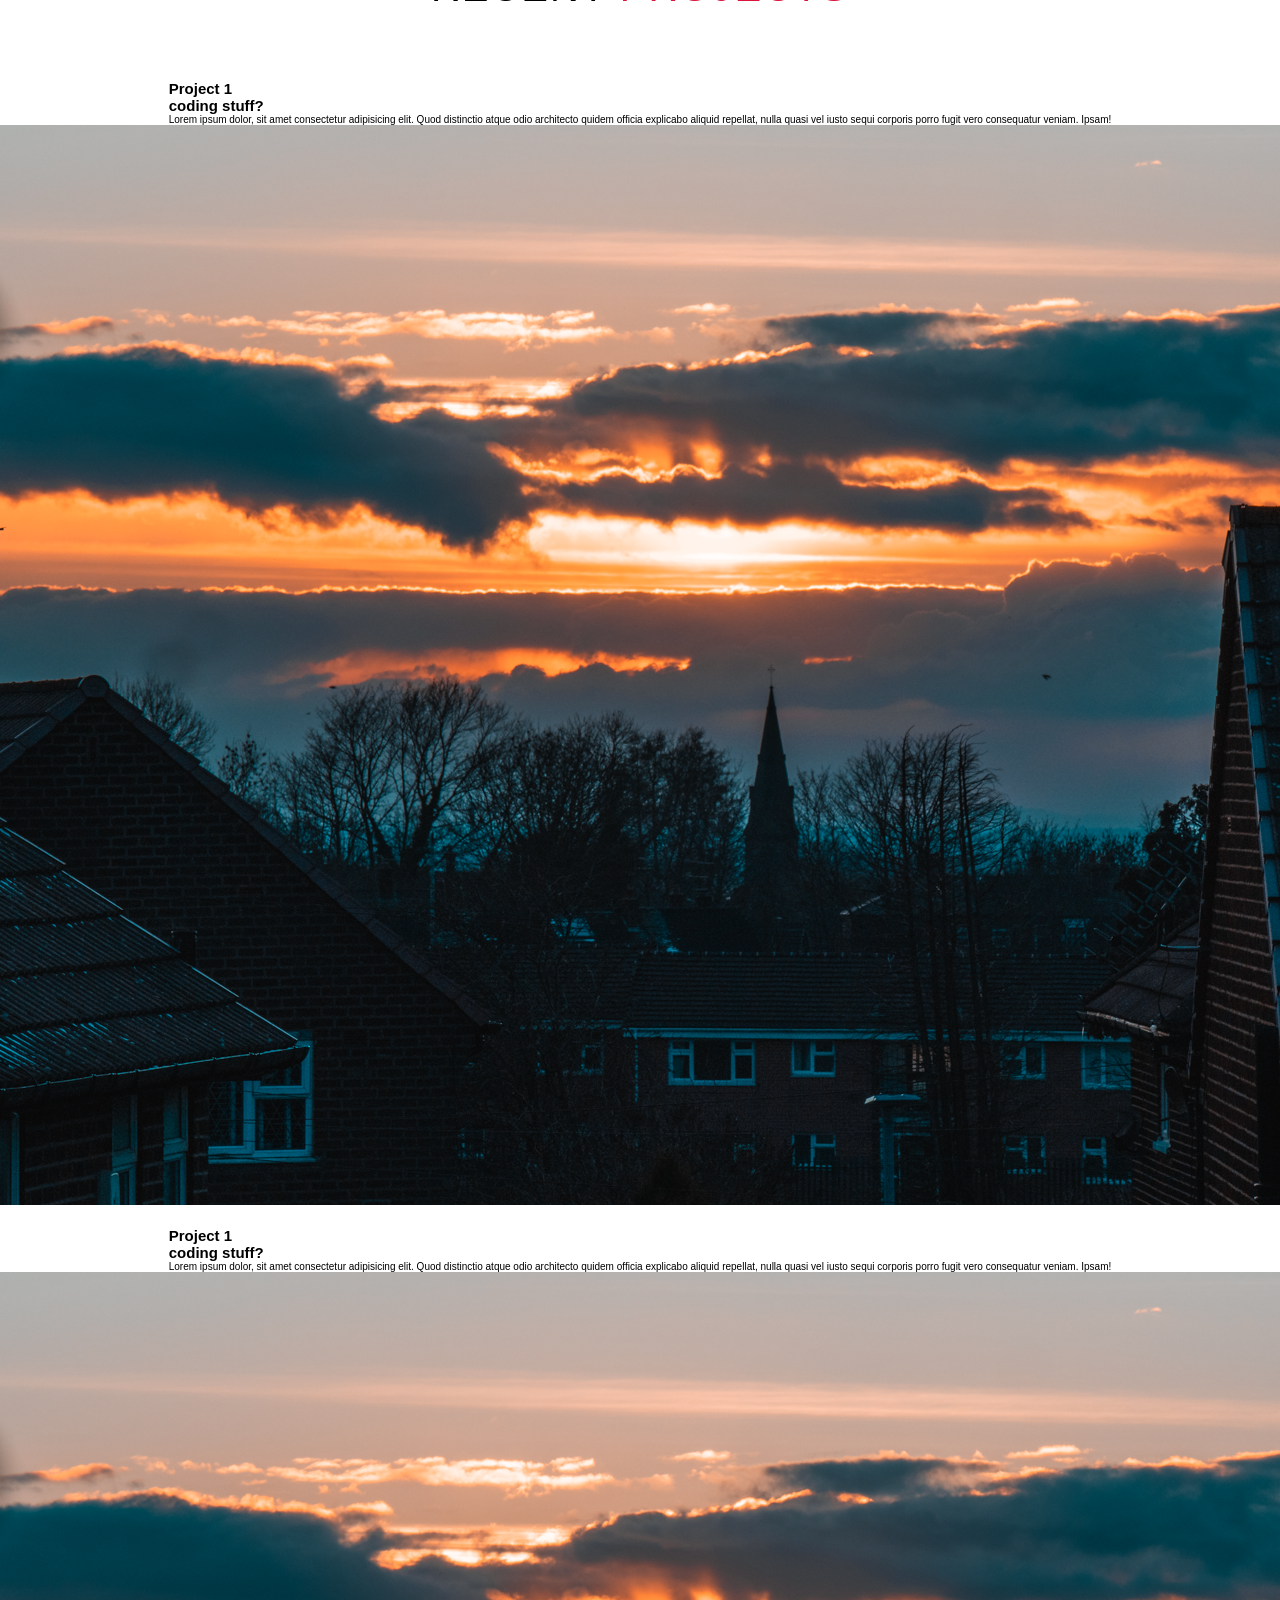
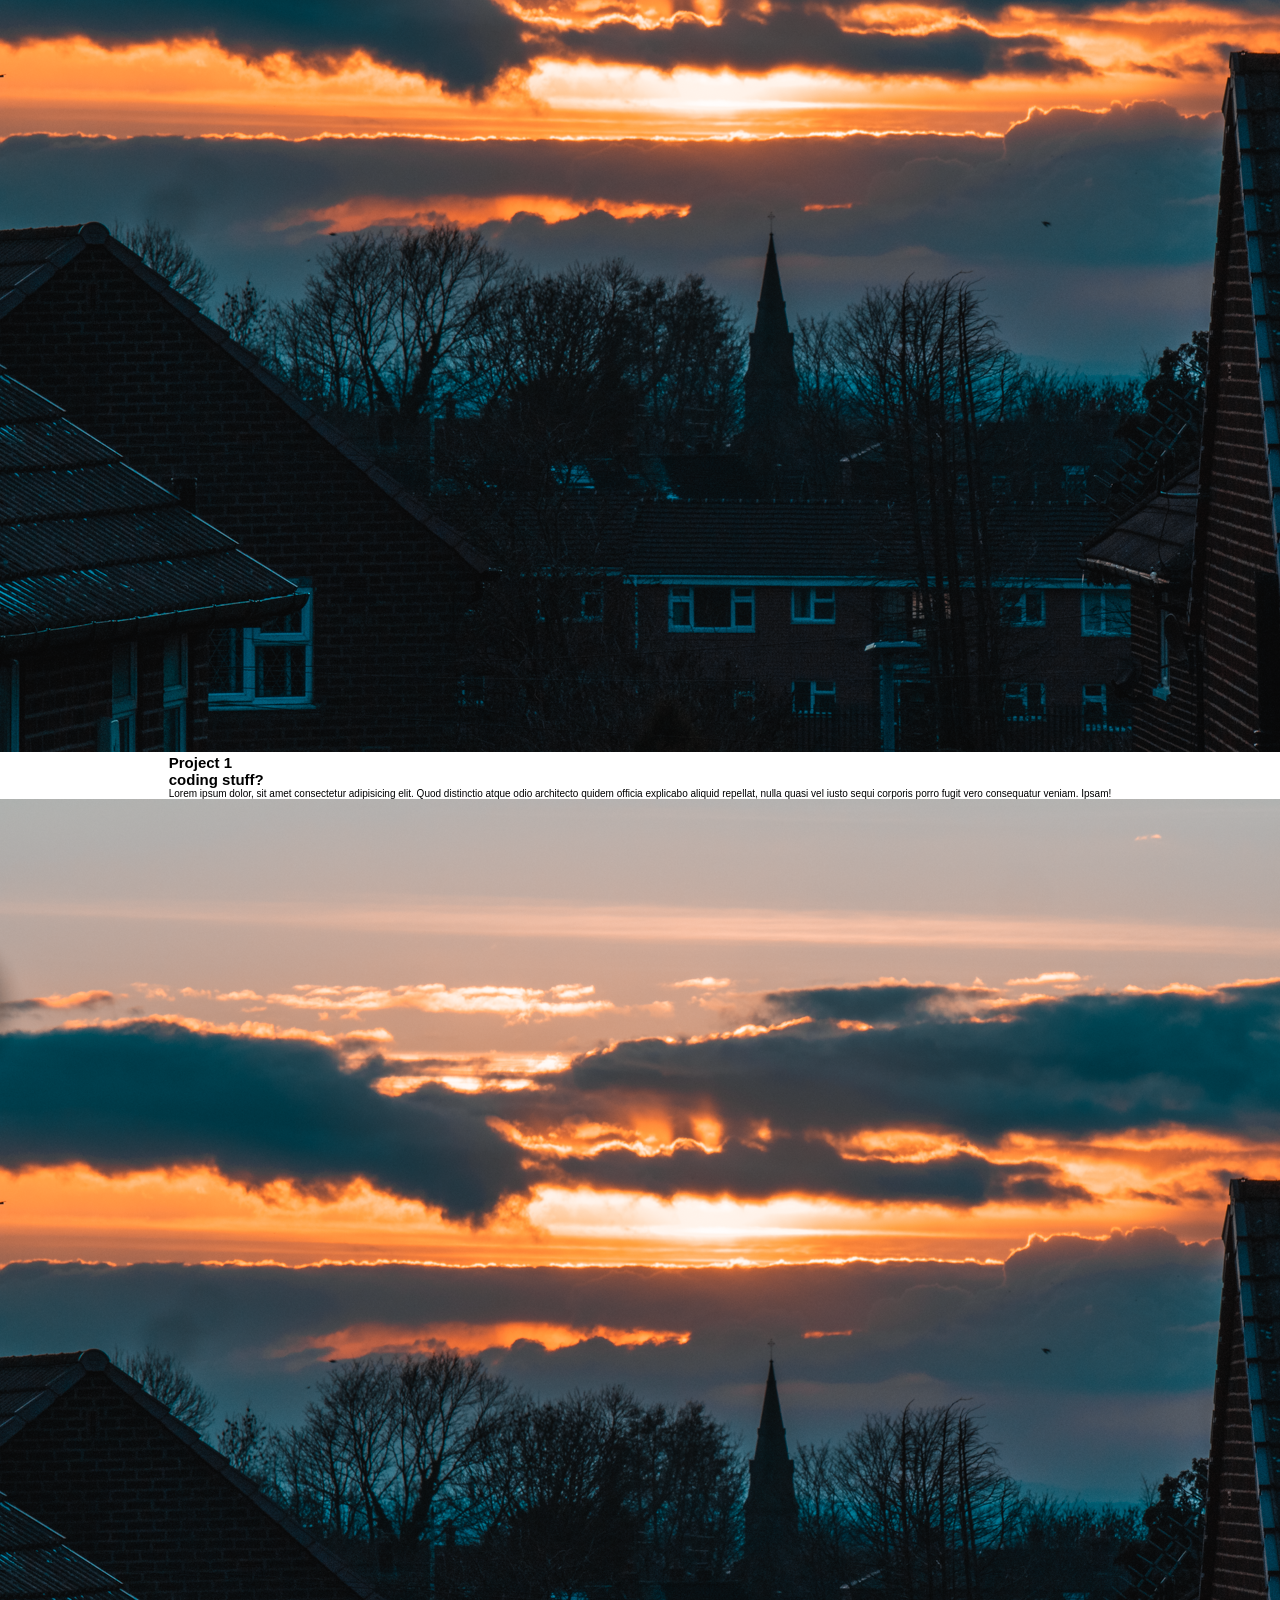
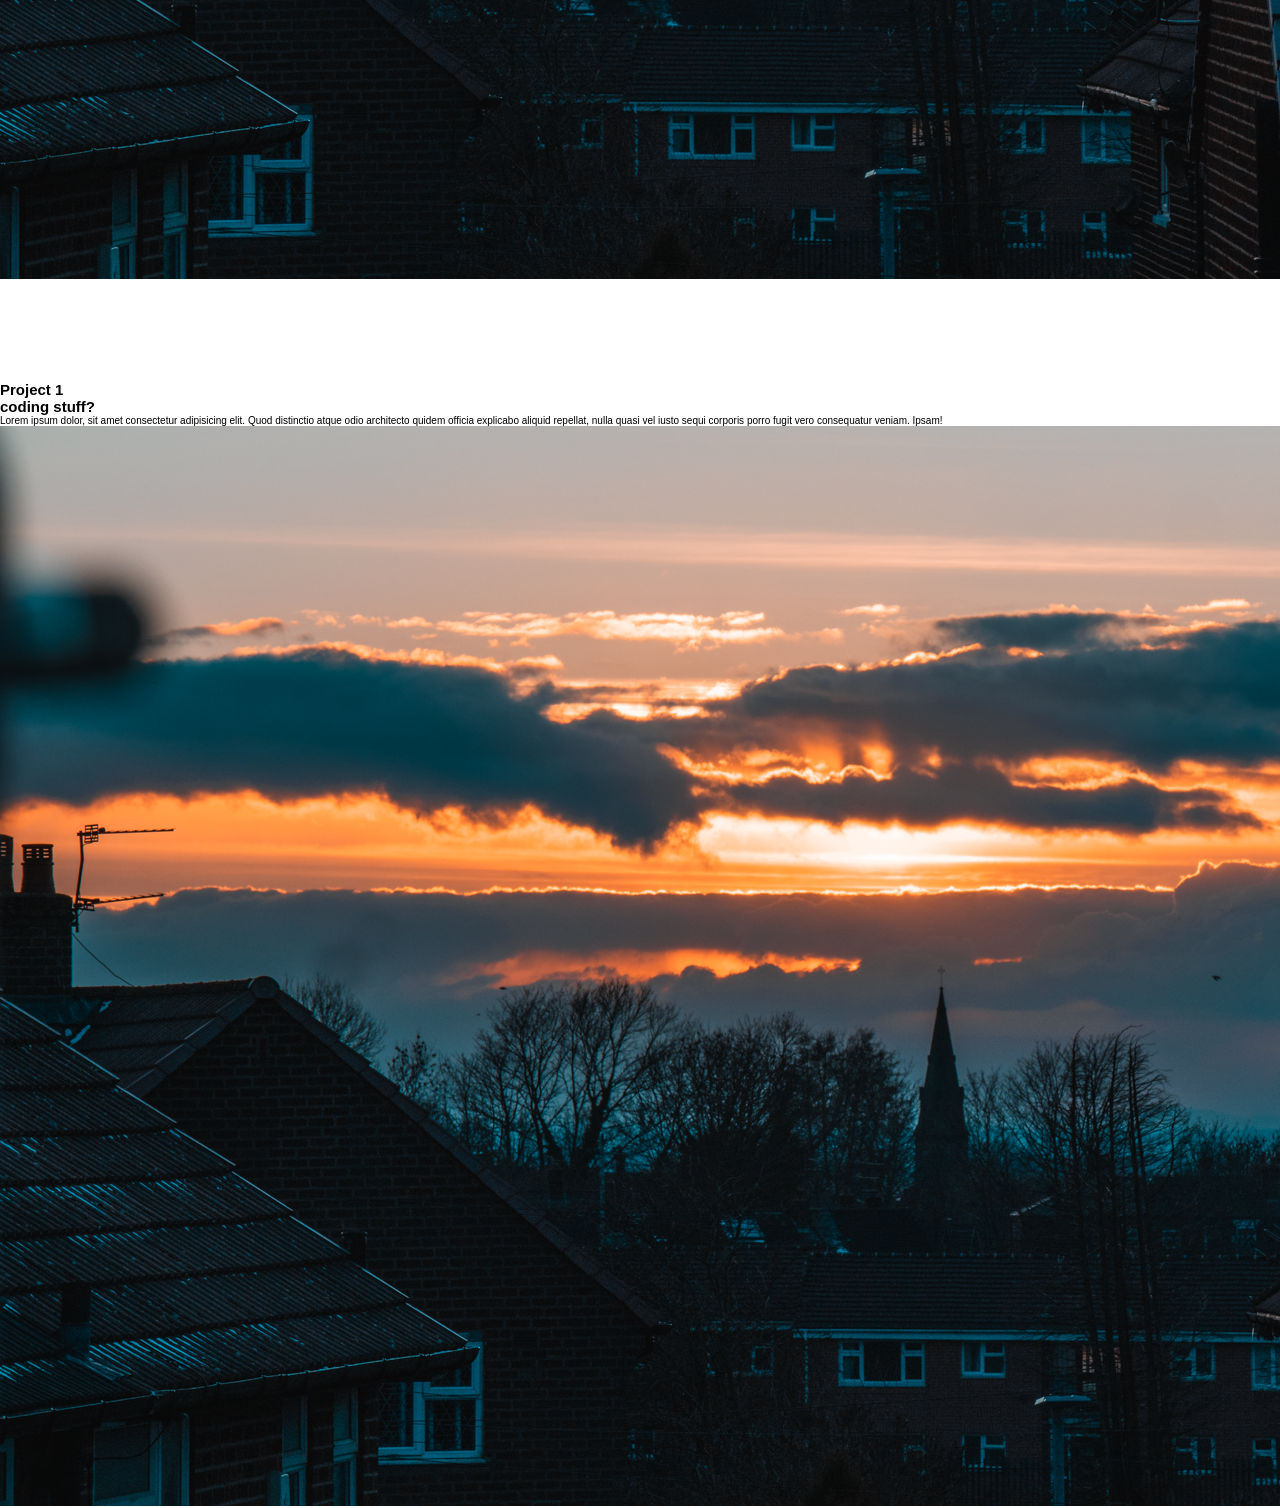
==== commit f596eb59: "updates" ====
--- a/index.html
+++ b/index.html
@@ -12,14 +12,14 @@
         <div class="header container">
             <div class="nav-bar">
                 <div class="brand">
-                    <a href="#hero"><h1><span>L</span>uke <span>R</span>oberts</h1></a>
+                    <a href="#home"><h1><span>L</span>uke <span>R</span>oberts</h1></a>
                 </div>
                 <div class="nav-list">
                     <div class="hamburger"><div class="bar"></div></div>
                     <ul>
-                        <li><a href="#" data-after="Home">Home</a></li>
-                        <li><a href="#" data-after="Services">Services</a></li>
-                        <li><a href="#" data-after="Projects">Projects</a></li>
+                        <li><a href="#home" data-after="Home">Home</a></li>
+                        <li><a href="#services" data-after="Services">Services</a></li>
+                        <li><a href="#projects" data-after="Projects">Projects</a></li>
                         <li><a href="#" data-after="About">About</a></li>
                         <li><a href="#" data-after="Contact">Contact</a></li>
                     </ul>
@@ -30,21 +30,21 @@
     <!-- End Header -->
 
     <!-- Hero -->
-    <section class="hero">
+    <section class="hero" id="home">
         <div class="hero container">
             <div>
                 <h1 class="name">Hello, My Name Is <span>Luke</span></h1>
                 <!-- <h1>Hello,</h1>
                 <h1>My Name Is</h1>
                 <h1>Luke</h1> -->
-                <a href="#" type="button" class="cta">Portfolio</a>
+                <a href="#projects" type="button" class="cta">Portfolio</a>
             </div>
         </div>
     </section>
     <!-- End Hero -->
     
     <!-- Services Section -->
-    <section class="services">
+    <section class="services" id="services">
         <div class="services container">
             <div class="service-top">
                 <h1 class="section-title">Serv<span>i</span>ces</h1>
--- a/assets/css/style.css
+++ b/assets/css/style.css
@@ -351,7 +351,7 @@
 	flex-direction: column;
 	padding: 30px;
 	border-radius: 10px;
-	background-image: url(/assets/images/maxresdefault.jpg);
+	background-image: url(/assets/images/IMG_0281.png);
 	background-size: cover;
 	background-position: center;
 	margin: 10px 5%;
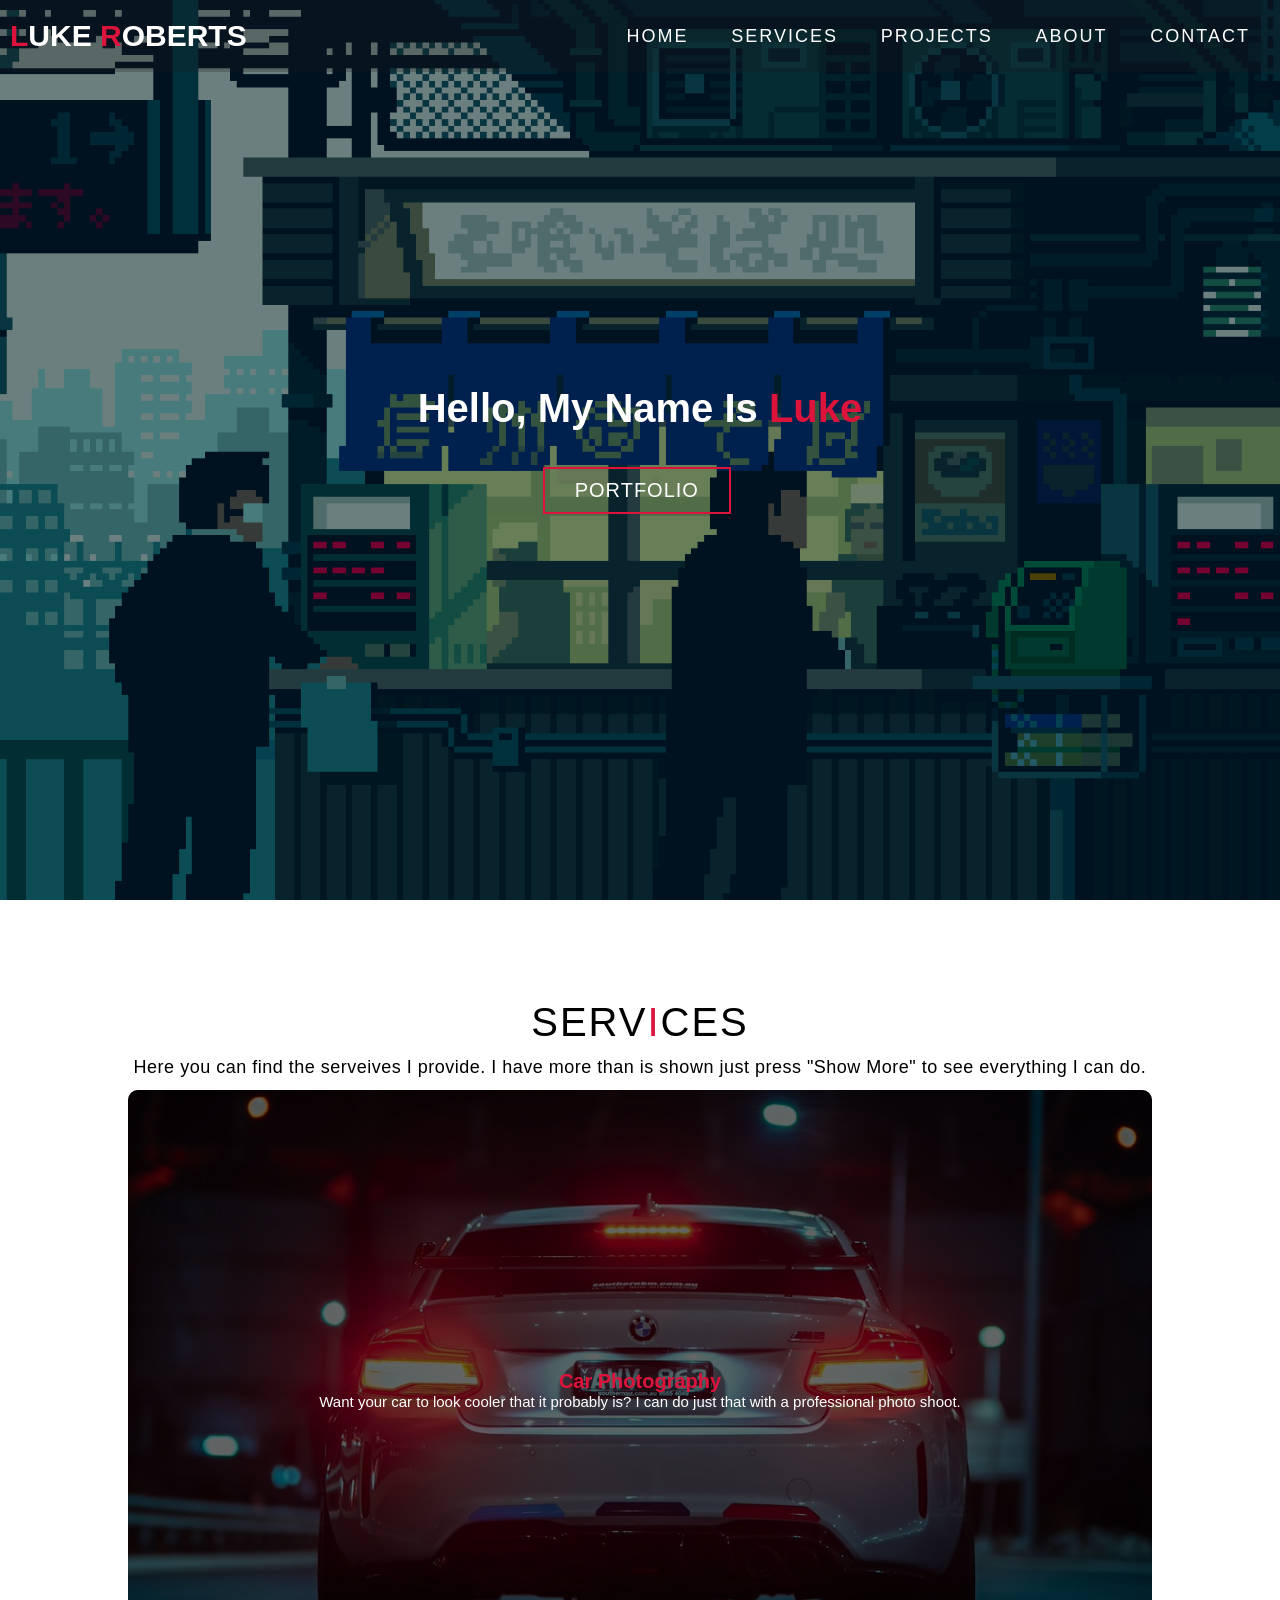
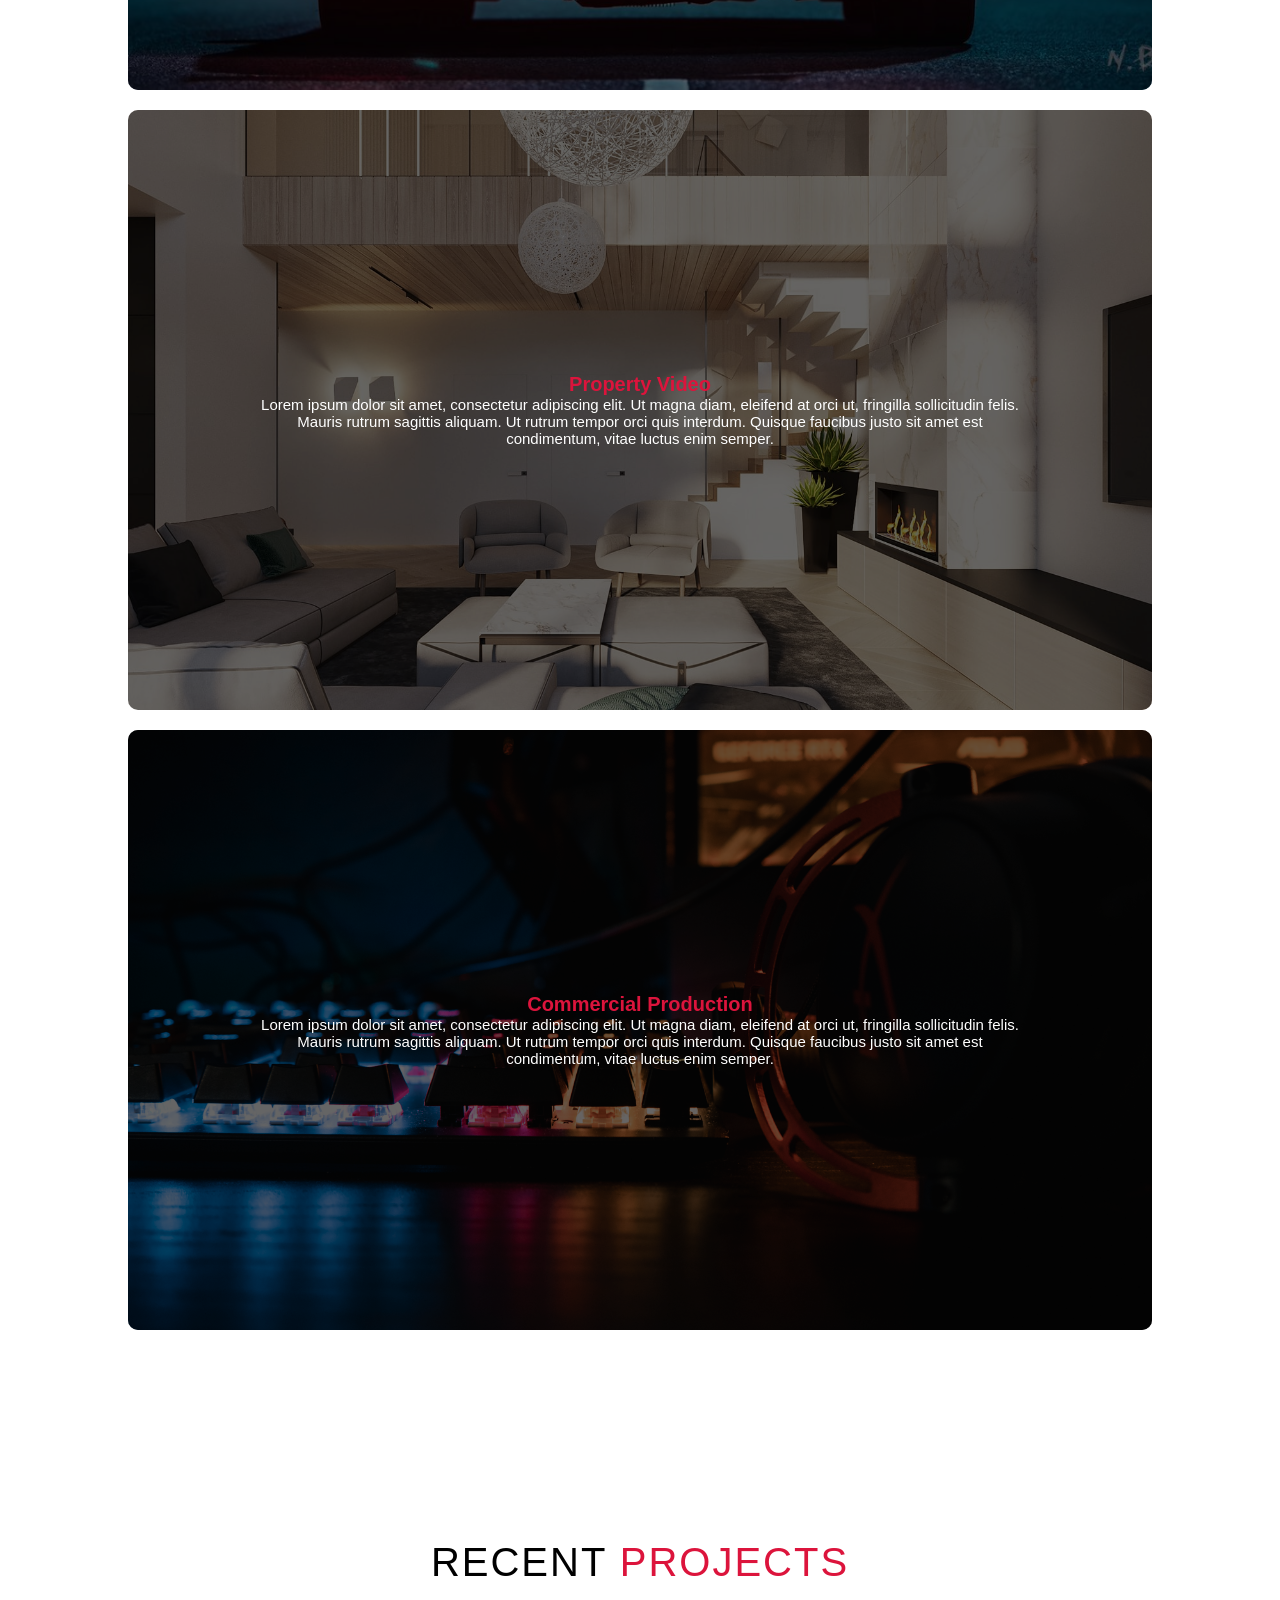
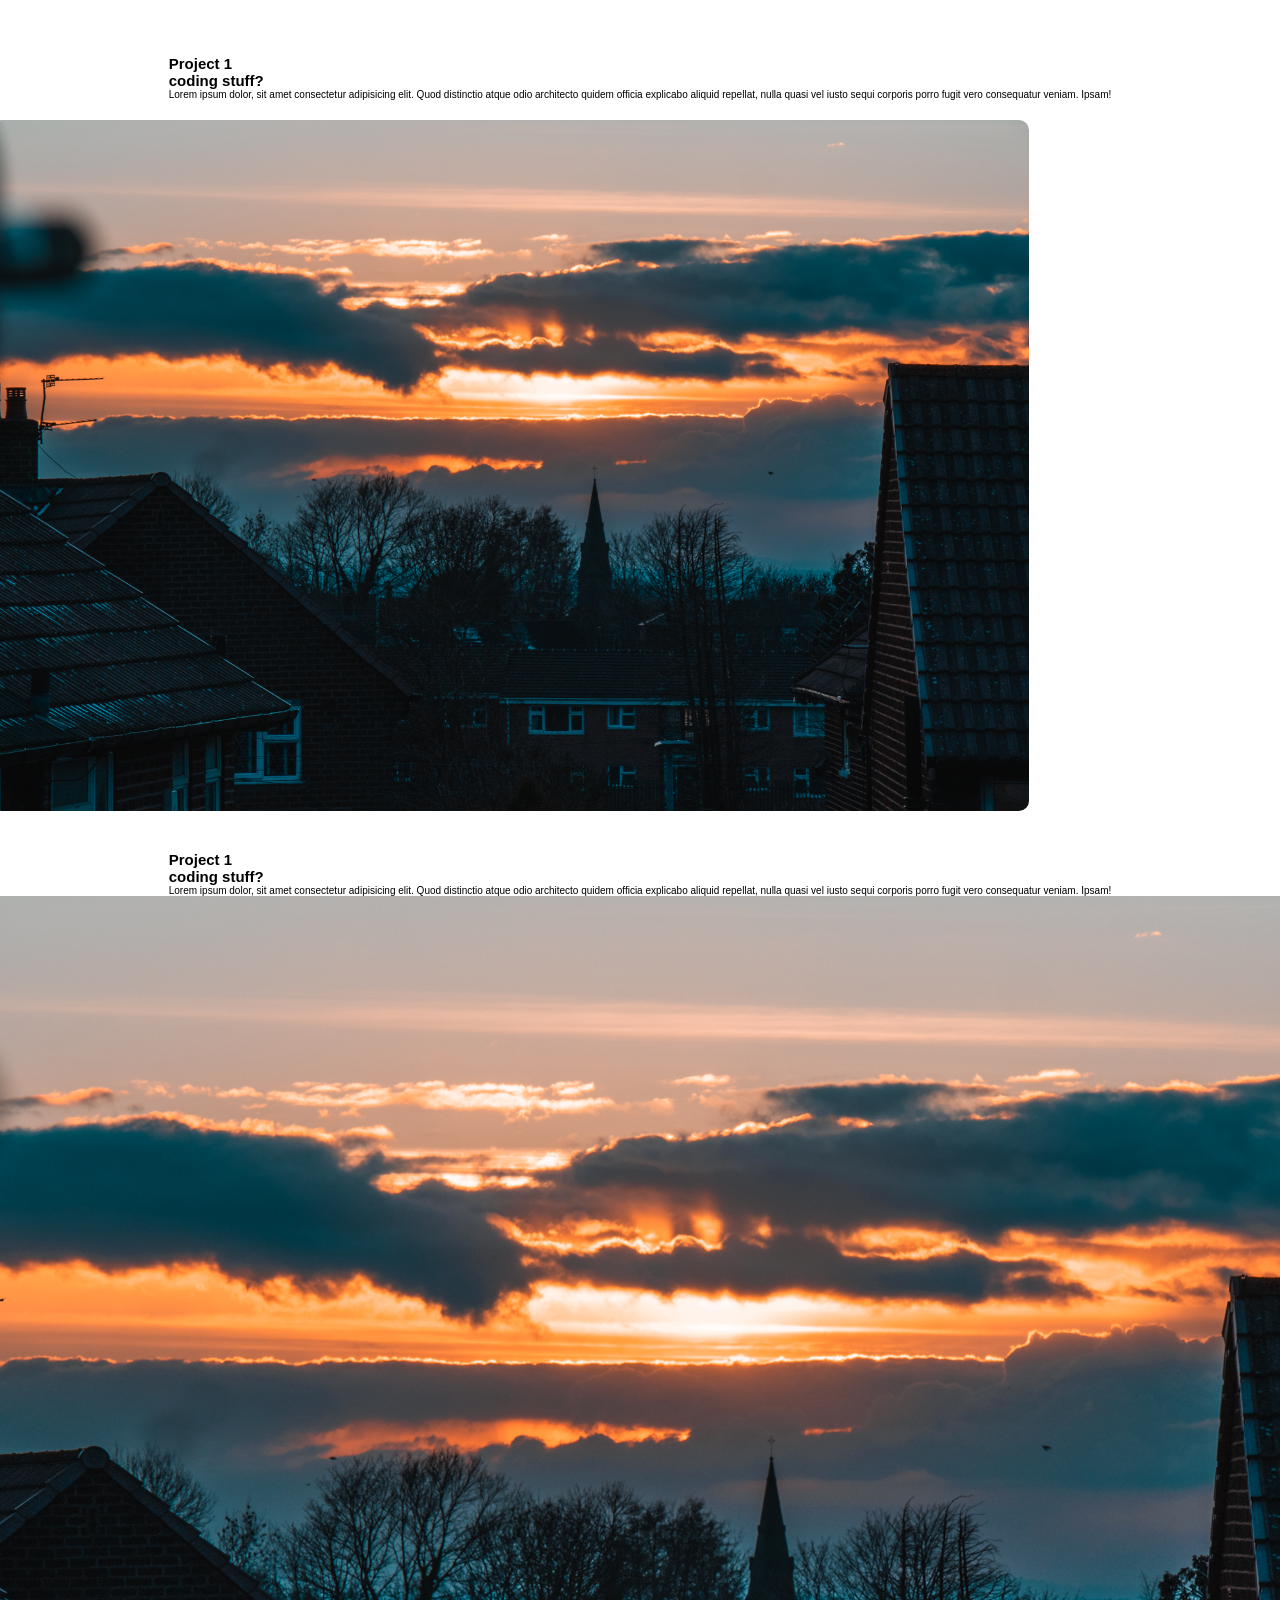
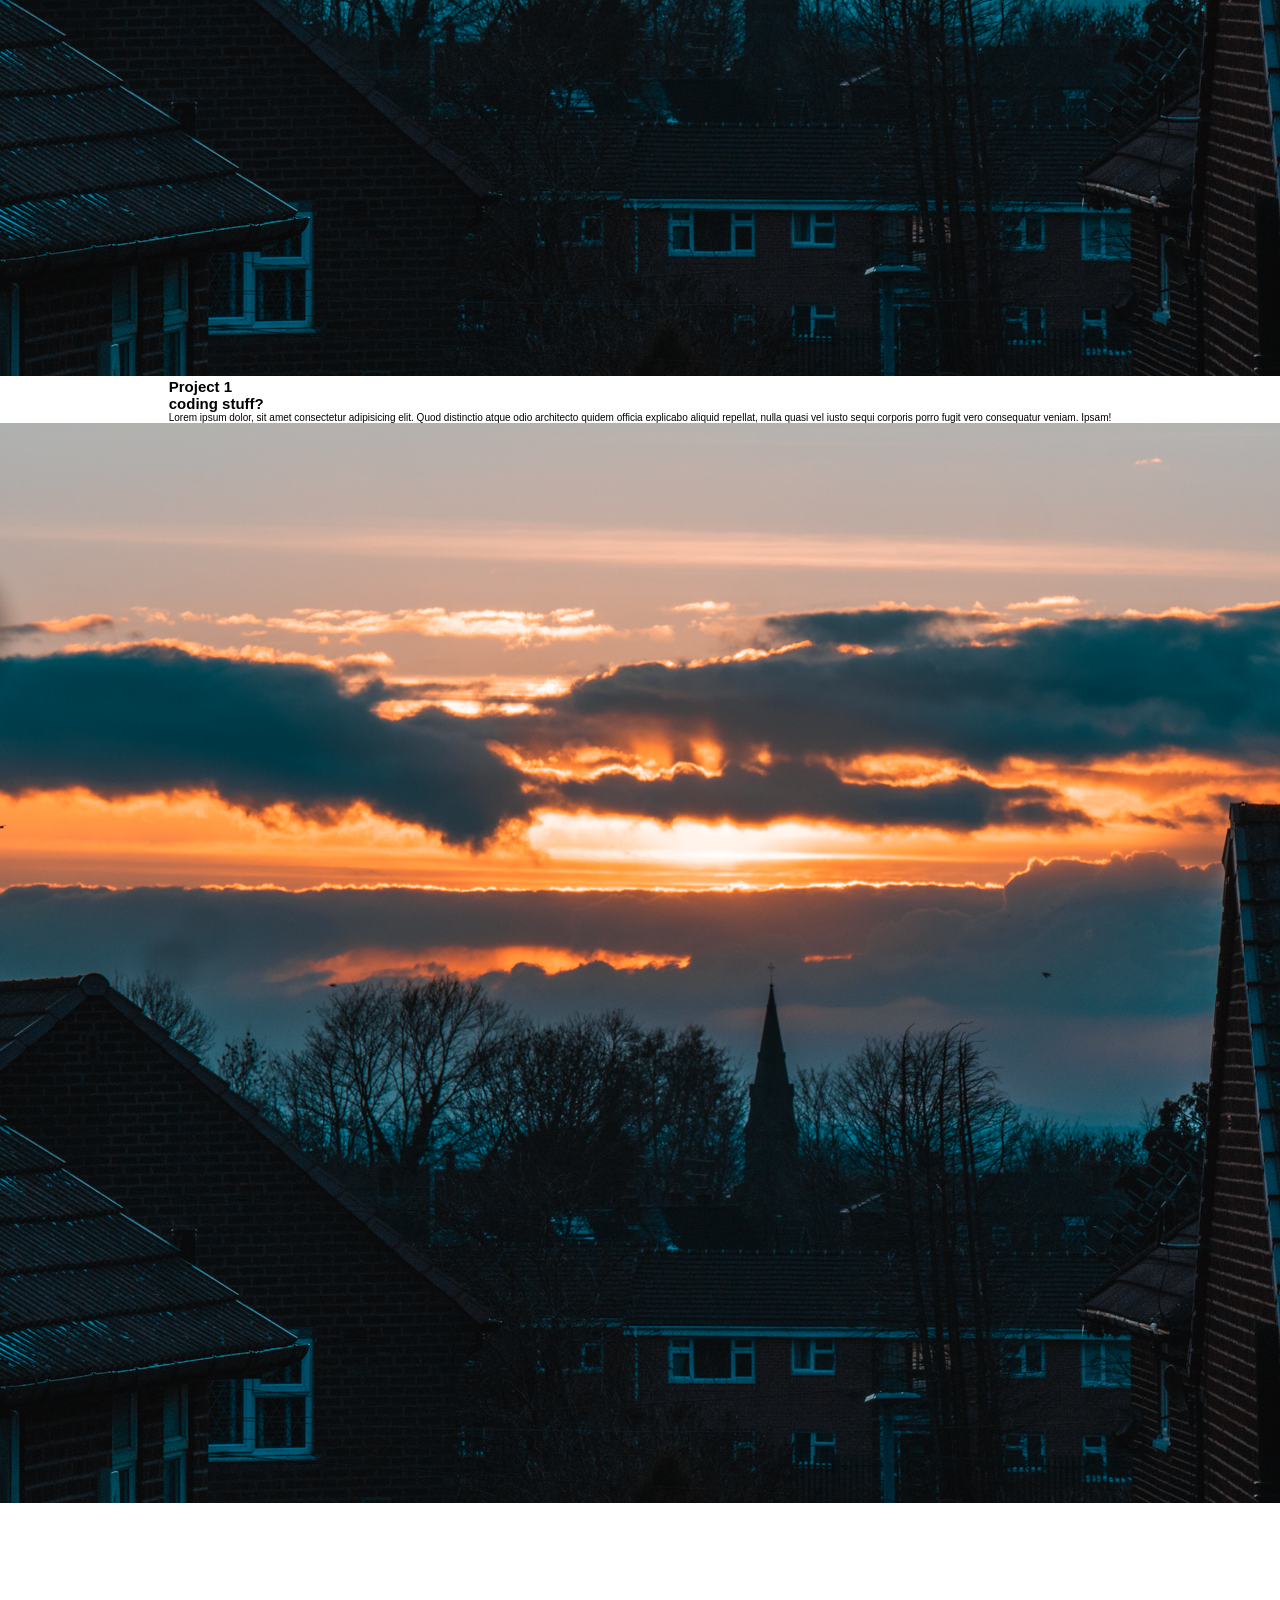
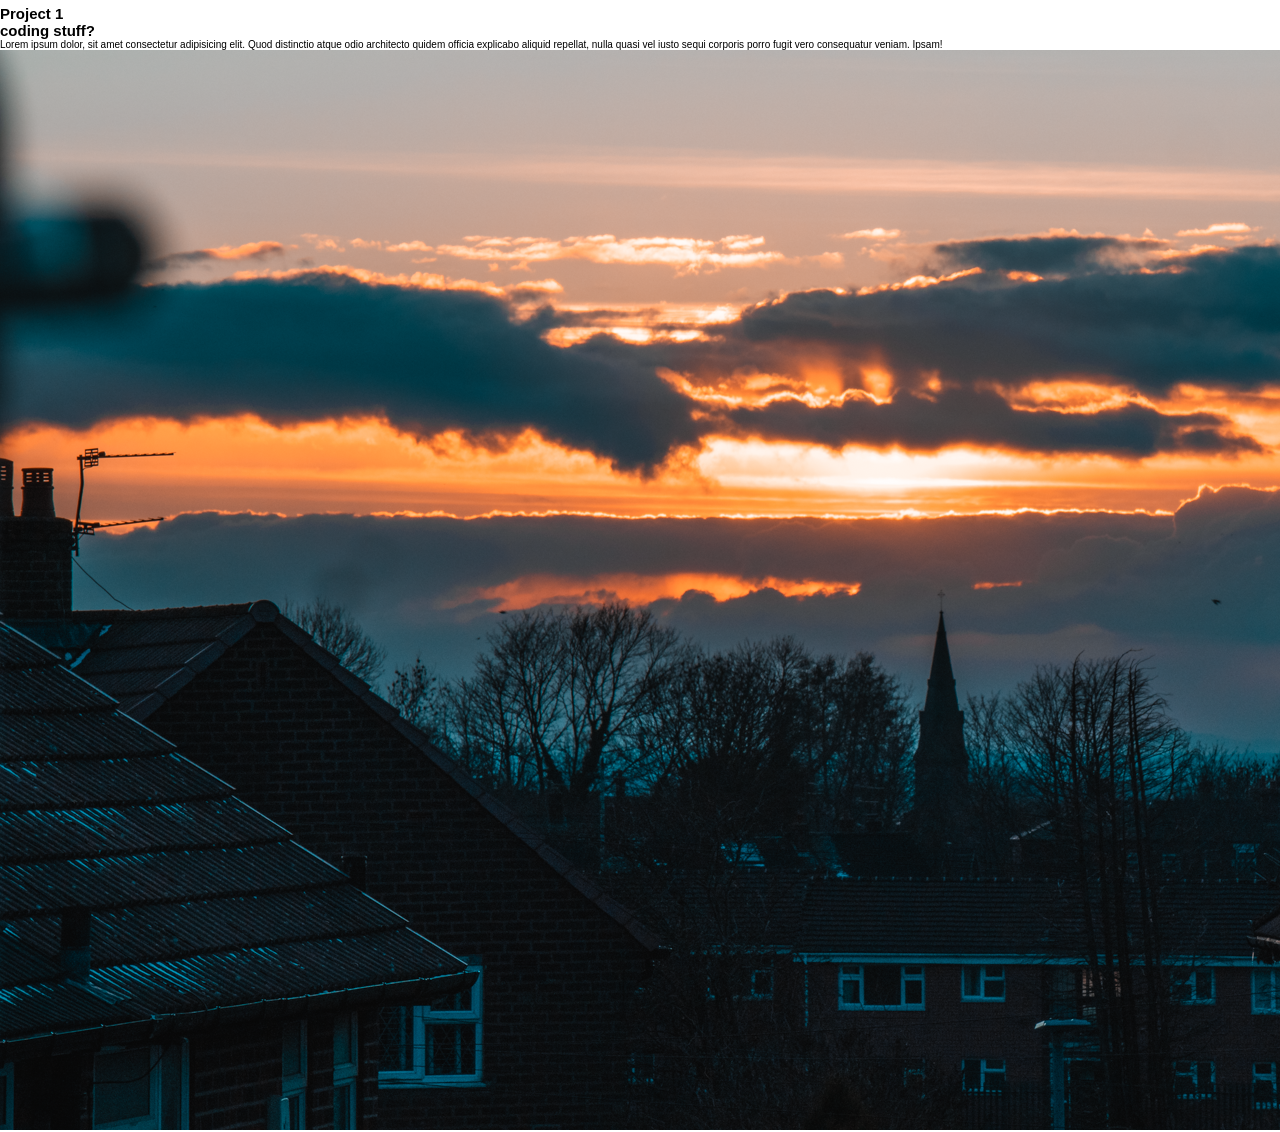
==== commit bc2578a5: "updates" ====
--- a/index.html
+++ b/index.html
@@ -4,7 +4,7 @@
     <meta charset="UTF-8">
     <meta name="viewport" content="width=device-width, initial-scale=1.0">
     <link rel="stylesheet" href="assets/css/style.css">
-    <title>nvrt</title>
+    <title>Luke Roberts</title>
 </head>
 <body>
     <!-- Header -->
@@ -48,18 +48,12 @@
         <div class="services container">
             <div class="service-top">
                 <h1 class="section-title">Serv<span>i</span>ces</h1>
-                <p>Lorem ipsum dolor sit amet, consectetur adipiscing elit. Ut magna diam, 
-                    eleifend at orci ut, fringilla sollicitudin felis. Mauris rutrum sagittis aliquam. 
-                    Ut rutrum tempor orci quis interdum. Quisque faucibus justo sit amet est 
-                    condimentum, vitae luctus enim semper.</p>
+                <p>Here you can find the serveives I provide. I have more than is shown just press "Show More" to see everything I can do.</p>
             </div>
             <div class="service-bottom">
                 <div class="service-car">
                     <h2>Car Photography</h2>
-                    <p>Lorem ipsum dolor sit amet, consectetur adipiscing elit. Ut magna diam, 
-                        eleifend at orci ut, fringilla sollicitudin felis. Mauris rutrum sagittis aliquam. 
-                        Ut rutrum tempor orci quis interdum. Quisque faucibus justo sit amet est 
-                        condimentum, vitae luctus enim semper.</p>
+                    <p>Want your car to look cooler that it probably is? I can do just that with a professional photo shoot.</p>
                 </div>
                 <div class="service-house">
                     <h2>Property Video</h2>
@@ -81,14 +75,23 @@
     <!-- End Services Section -->
 
     <!-- Projects Section -->
-    <section id="projects">
+    <section class="projects" id="projects">
         <div class="projects container">
             <div class="projects-header">
                 <h1 class="section-title">Recent <span>Projects</span></h1>
             </div>
             <div class="all-projects">
                 <div class="project-item">
-                    <div class="project-info">
+                    <div class="project-1">
+                        <h1>Project 1</h1>
+                        <h2>coding stuff?</h2>
+                        <p>Lorem ipsum dolor, sit amet consectetur adipisicing elit. Quod distinctio atque odio architecto quidem officia explicabo aliquid repellat, nulla quasi vel iusto sequi corporis porro fugit vero consequatur veniam. Ipsam!</p>
+                    </div>
+                    <div class="project-img-1">
+                        <img src="./assets/images/IMG_0257.png" alt="img">
+                    </div>
+                </div>
+                <div class="project-2">
                         <h1>Project 1</h1>
                         <h2>coding stuff?</h2>
                         <p>Lorem ipsum dolor, sit amet consectetur adipisicing elit. Quod distinctio atque odio architecto quidem officia explicabo aliquid repellat, nulla quasi vel iusto sequi corporis porro fugit vero consequatur veniam. Ipsam!</p>
@@ -97,7 +100,7 @@
                         <img src="./assets/images/IMG_0257.png" alt="img">
                     </div>
                 </div>
-                <div class="project-info">
+                <div class="project-3">
                         <h1>Project 1</h1>
                         <h2>coding stuff?</h2>
                         <p>Lorem ipsum dolor, sit amet consectetur adipisicing elit. Quod distinctio atque odio architecto quidem officia explicabo aliquid repellat, nulla quasi vel iusto sequi corporis porro fugit vero consequatur veniam. Ipsam!</p>
@@ -106,16 +109,7 @@
                         <img src="./assets/images/IMG_0257.png" alt="img">
                     </div>
                 </div>
-                <div class="project-info">
-                        <h1>Project 1</h1>
-                        <h2>coding stuff?</h2>
-                        <p>Lorem ipsum dolor, sit amet consectetur adipisicing elit. Quod distinctio atque odio architecto quidem officia explicabo aliquid repellat, nulla quasi vel iusto sequi corporis porro fugit vero consequatur veniam. Ipsam!</p>
-                    </div>
-                    <div class="project-img">
-                        <img src="./assets/images/IMG_0257.png" alt="img">
-                    </div>
-                </div>
-                <div class="project-info">
+                <div class="project-4">
                         <h1>Project 1</h1>
                         <h2>coding stuff?</h2>
                         <p>Lorem ipsum dolor, sit amet consectetur adipisicing elit. Quod distinctio atque odio architecto quidem officia explicabo aliquid repellat, nulla quasi vel iusto sequi corporis porro fugit vero consequatur veniam. Ipsam!</p>
@@ -128,6 +122,12 @@
         </div>
     </section>
     <!-- End Projects Section -->
+
+	<!-- Start About Section -->
+	<section class="about" id="about">
+		
+	</section>
+	<!-- End About Section -->
 	
 <!-- The core Firebase JS SDK is always required and must be listed first -->
 <script src="/__/firebase/8.2.1/firebase-app.js"></script>
@@ -139,6 +139,7 @@
 <!-- Initialize Firebase -->
 <script src="/__/firebase/init.js"></script>
 
-<script src="/assets/js/app.js"></script>
+<script src="/assets/js/hamburger.js"></script>
+<script src="/assets/js/scroll.js"></script>
 </body>
 </html>
--- a/assets/css/style.css
+++ b/assets/css/style.css
@@ -6,7 +6,9 @@
 
 html {
 	font-size: 10px;
-	font-family: 'Montserrat', sans-serif;
+	font-family: 'Atkinson Hyperlegible', sans-serif;
+	scroll-behavior: smooth;
+	-webkit-scroll-behavior: smooth;
 }
 
 a {
@@ -124,6 +126,7 @@
 	cursor: pointer;
 	transform: scale(.8);
 	margin-right: 20px;
+	animation-name: hamburger_pulse 1s ease infinite;
 }
 
 #header .hamburger::after {
@@ -133,7 +136,7 @@
 	width: 100%;
 	border-radius: 50%;
 	border: 3px solid white;
-	animation: hamburger_pulse 1s ease infinite;
+	animation-name: hamburger_pulse 1s ease infinite;
 }
 
 #header .hamburger .bar {
@@ -177,7 +180,7 @@
 
 /* Hero */
 .hero {
-	background-image: url('../images/2.gif');
+	background-image: url('../images/1.gif');
 	background-size: cover;
 	background-position: top center;
 	position: relative;
@@ -404,6 +407,19 @@
 	border-radius: 10px;
 }
 
+#projects .project-img-1 {
+	display: flex;
+	align-items: left;
+	justify-content:center;
+	flex-direction: column;
+	width: 80%;
+	margin: 20px auto;
+	overflow: hidden;
+	border-radius: 10px;
+	image-resolution: 600px;
+	margin-right: 30%;
+}
+
 /* End Project Section */
 
 /* Keyframes */
@@ -456,4 +472,5 @@
 	}
 }
 
-/* End Media Query for Desktop */+/* End Media Query for Desktop */
+
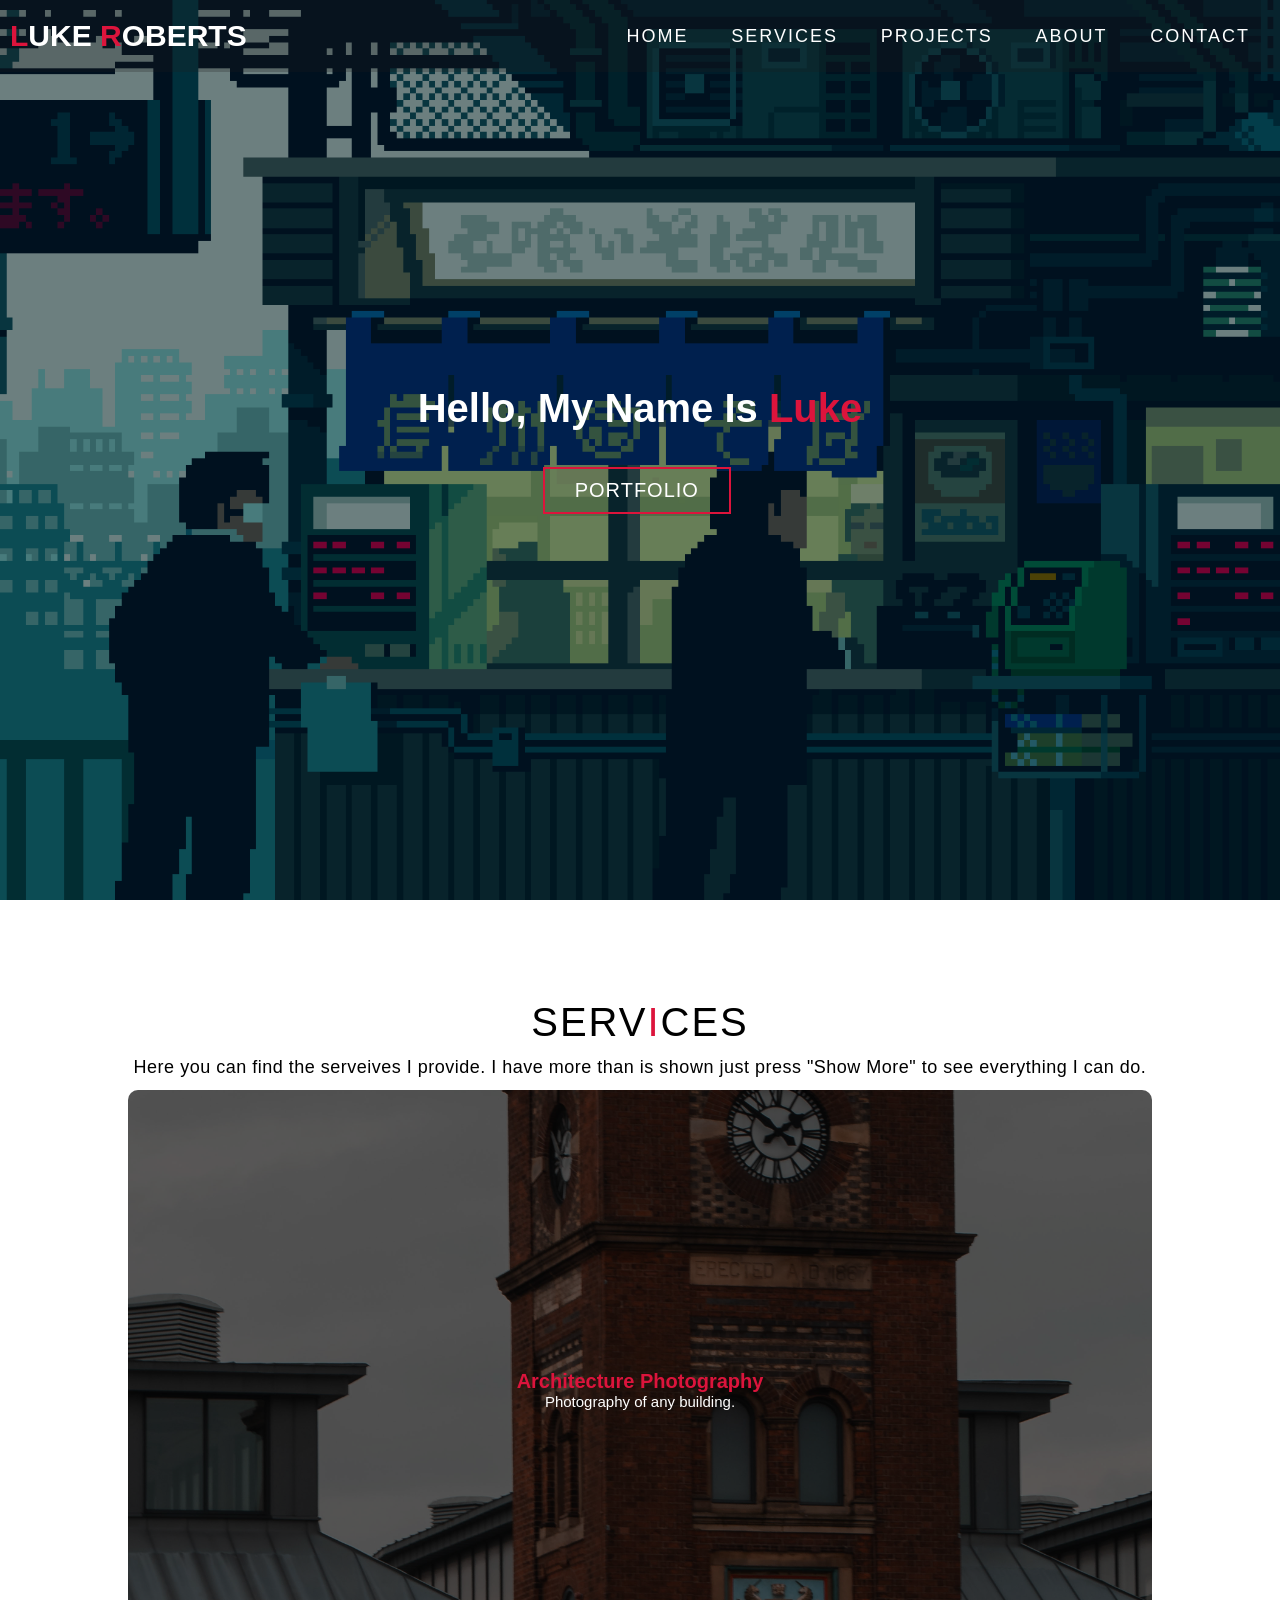
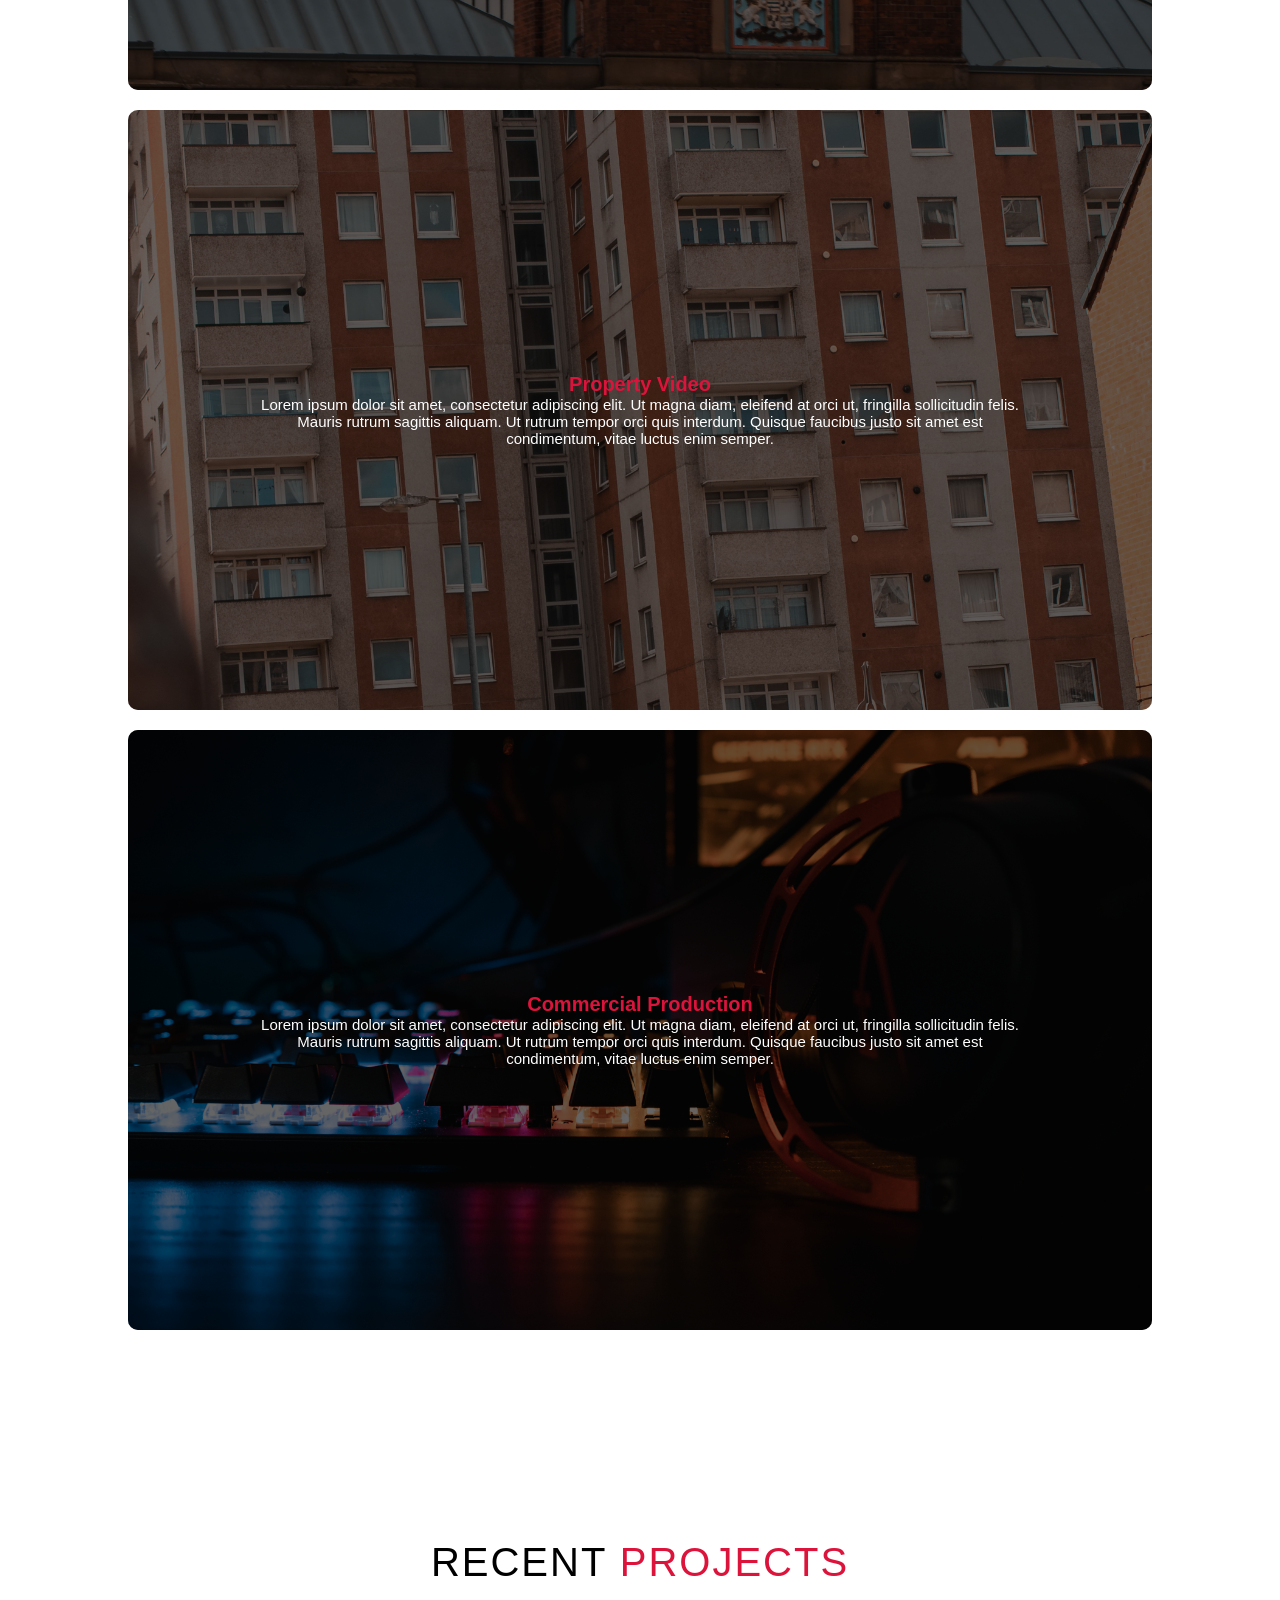
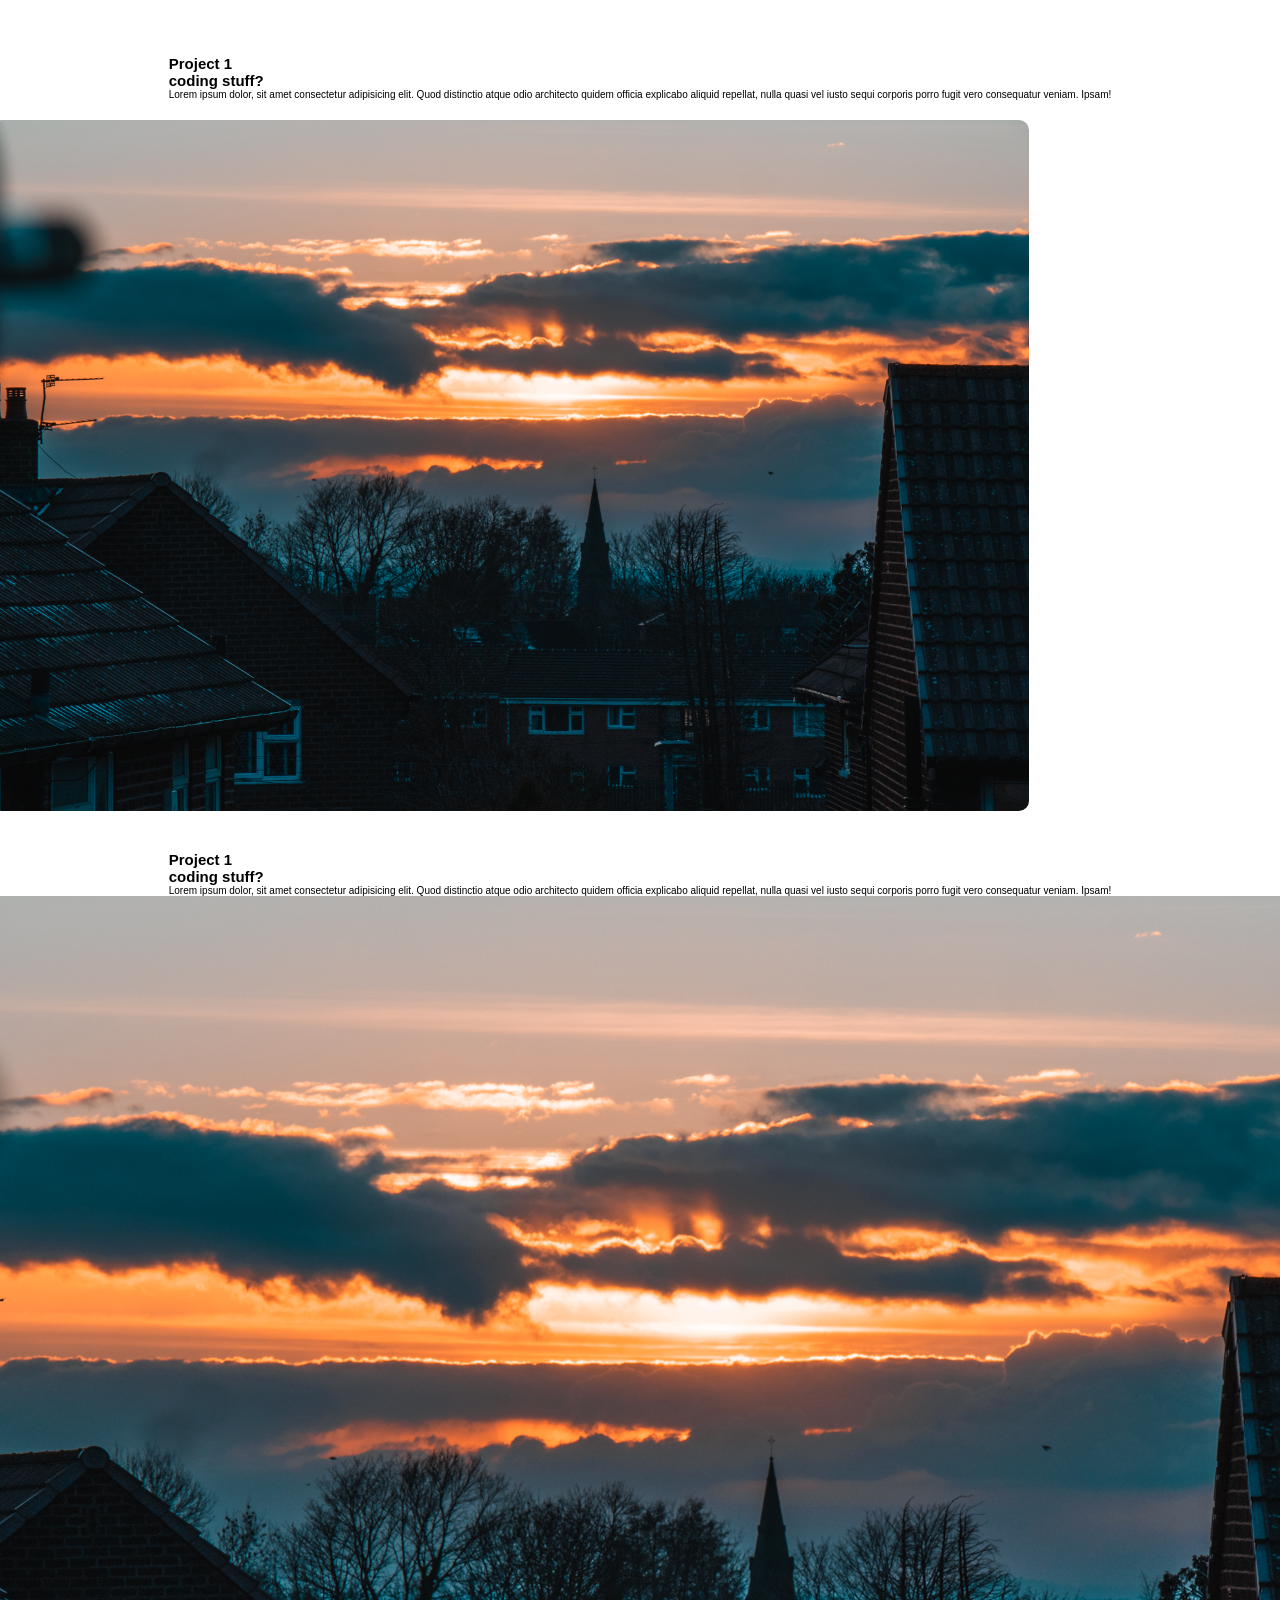
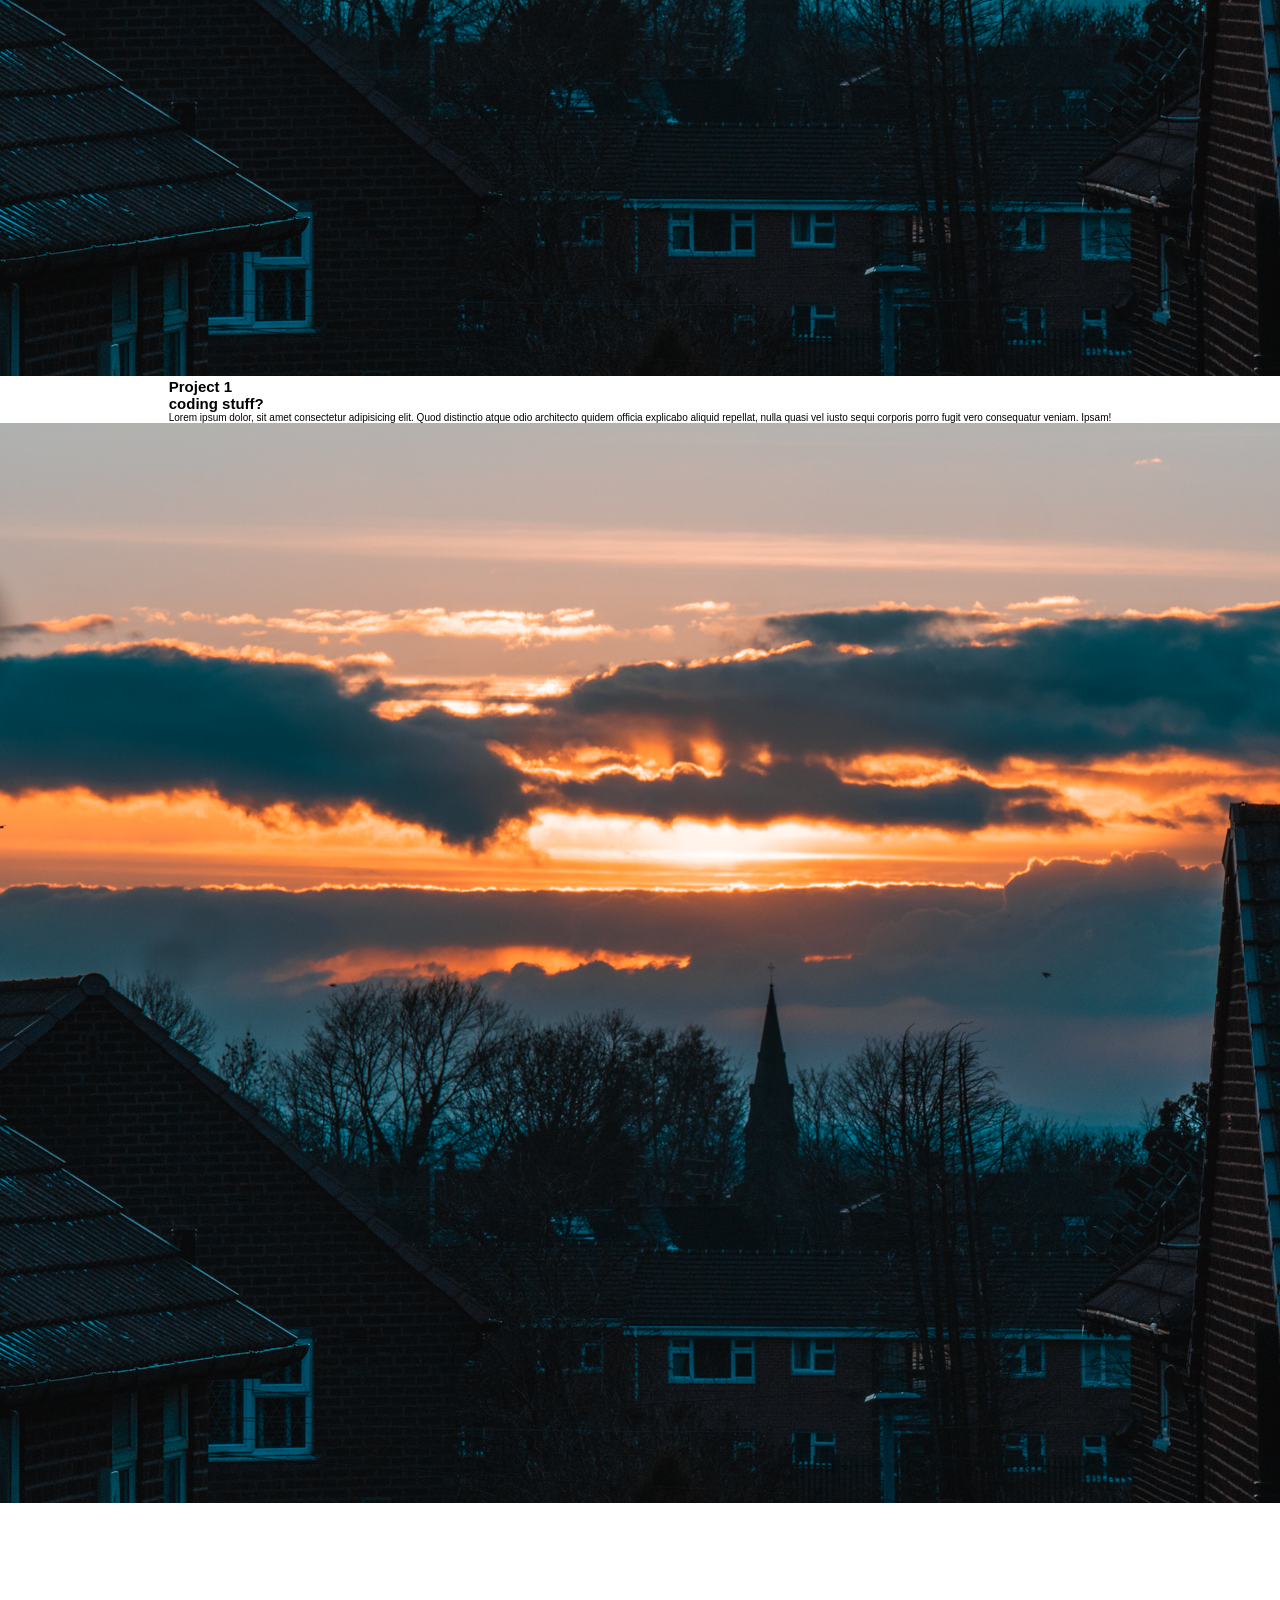
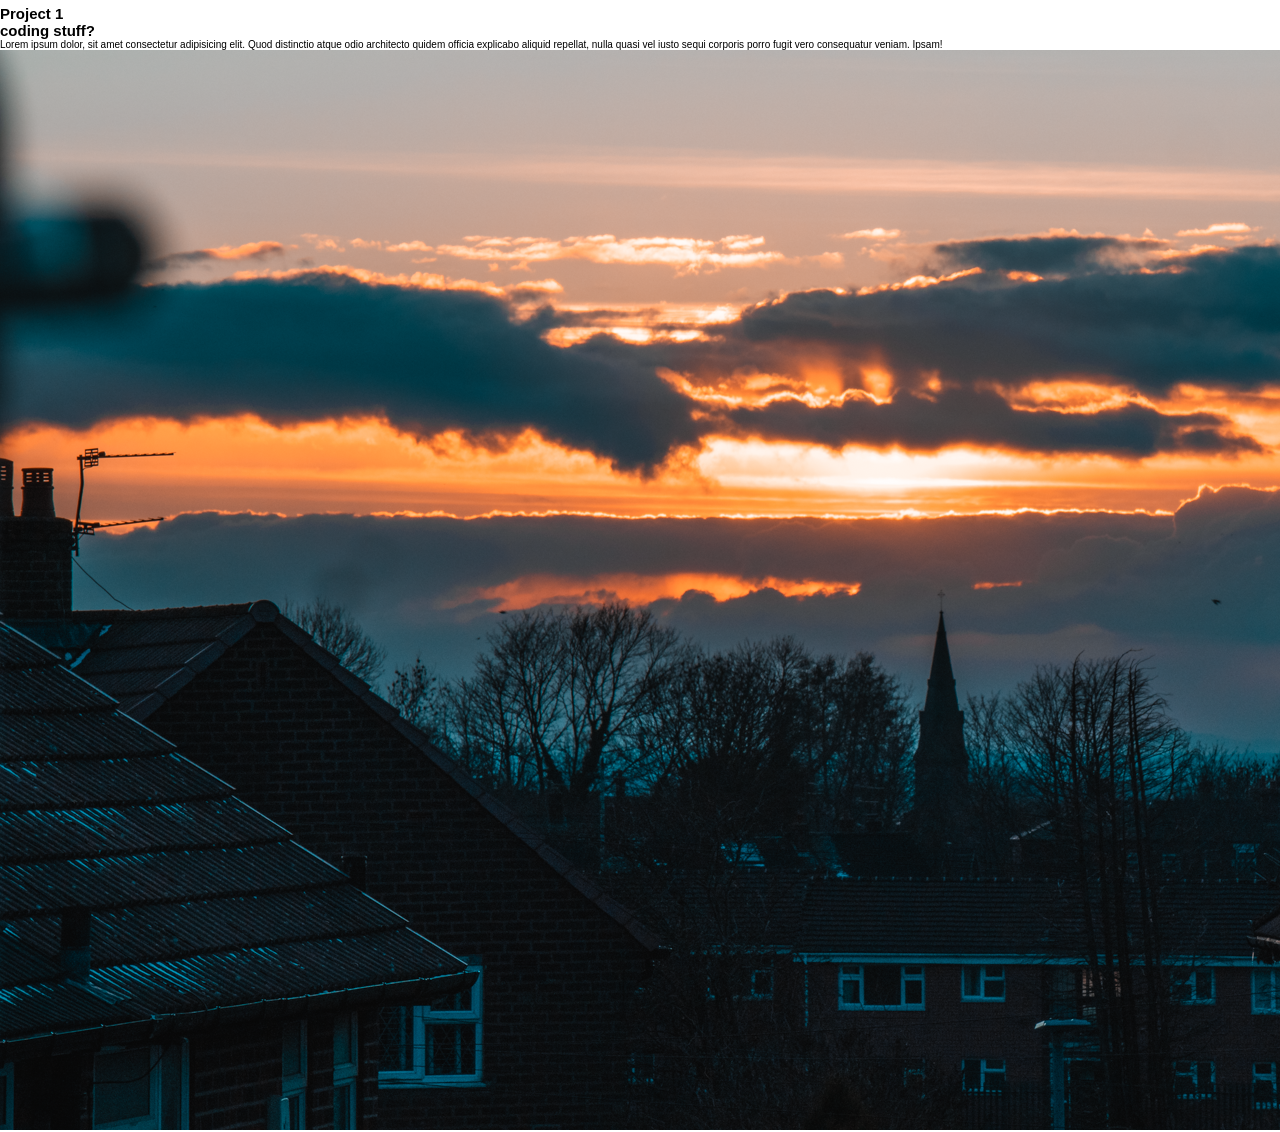
==== commit 34cdc38a: "update" ====
--- a/index.html
+++ b/index.html
@@ -51,9 +51,9 @@
                 <p>Here you can find the serveives I provide. I have more than is shown just press "Show More" to see everything I can do.</p>
             </div>
             <div class="service-bottom">
-                <div class="service-car">
-                    <h2>Car Photography</h2>
-                    <p>Want your car to look cooler that it probably is? I can do just that with a professional photo shoot.</p>
+                <div class="service-architecture">
+                    <h2>Architecture Photography</h2>
+                    <p>Photography of any building.</p>
                 </div>
                 <div class="service-house">
                     <h2>Property Video</h2>
--- a/assets/css/style.css
+++ b/assets/css/style.css
@@ -235,7 +235,9 @@
 /* End Hero */
 
 /* Service Section */
-.services {}
+.services {
+	
+}
 
 .services .services {
 	flex-direction: column;
@@ -285,7 +287,7 @@
 	font-size: 2rem;
 }
 
-.services .service-car {
+.services .service-architecture {
 	flex-basis: 80%;
 	height: 600px;
 	display: flex;
@@ -294,7 +296,7 @@
 	flex-direction: column;
 	padding: 30px;
 	border-radius: 10px;
-	background-image: url(/assets/images/car.jpg);
+	background-image: url(/assets/images/IMG_0390.JPG);
 	background-size: cover;
 	background-position: center;
 	margin: 10px 5%;
@@ -302,7 +304,7 @@
 	z-index: 1;
 }
 
-.services .service-car::after {
+.services .service-architecture::after {
 	content: '';
 	position: absolute;
 	left: 0%;
@@ -324,7 +326,7 @@
 	flex-direction: column;
 	padding: 30px;
 	border-radius: 10px;
-	background-image: url(/assets/images/house.jpg);
+	background-image: url(/assets/images/IMG_0396.JPG);
 	background-size: cover;
 	background-position: center;
 	margin: 10px 5%;
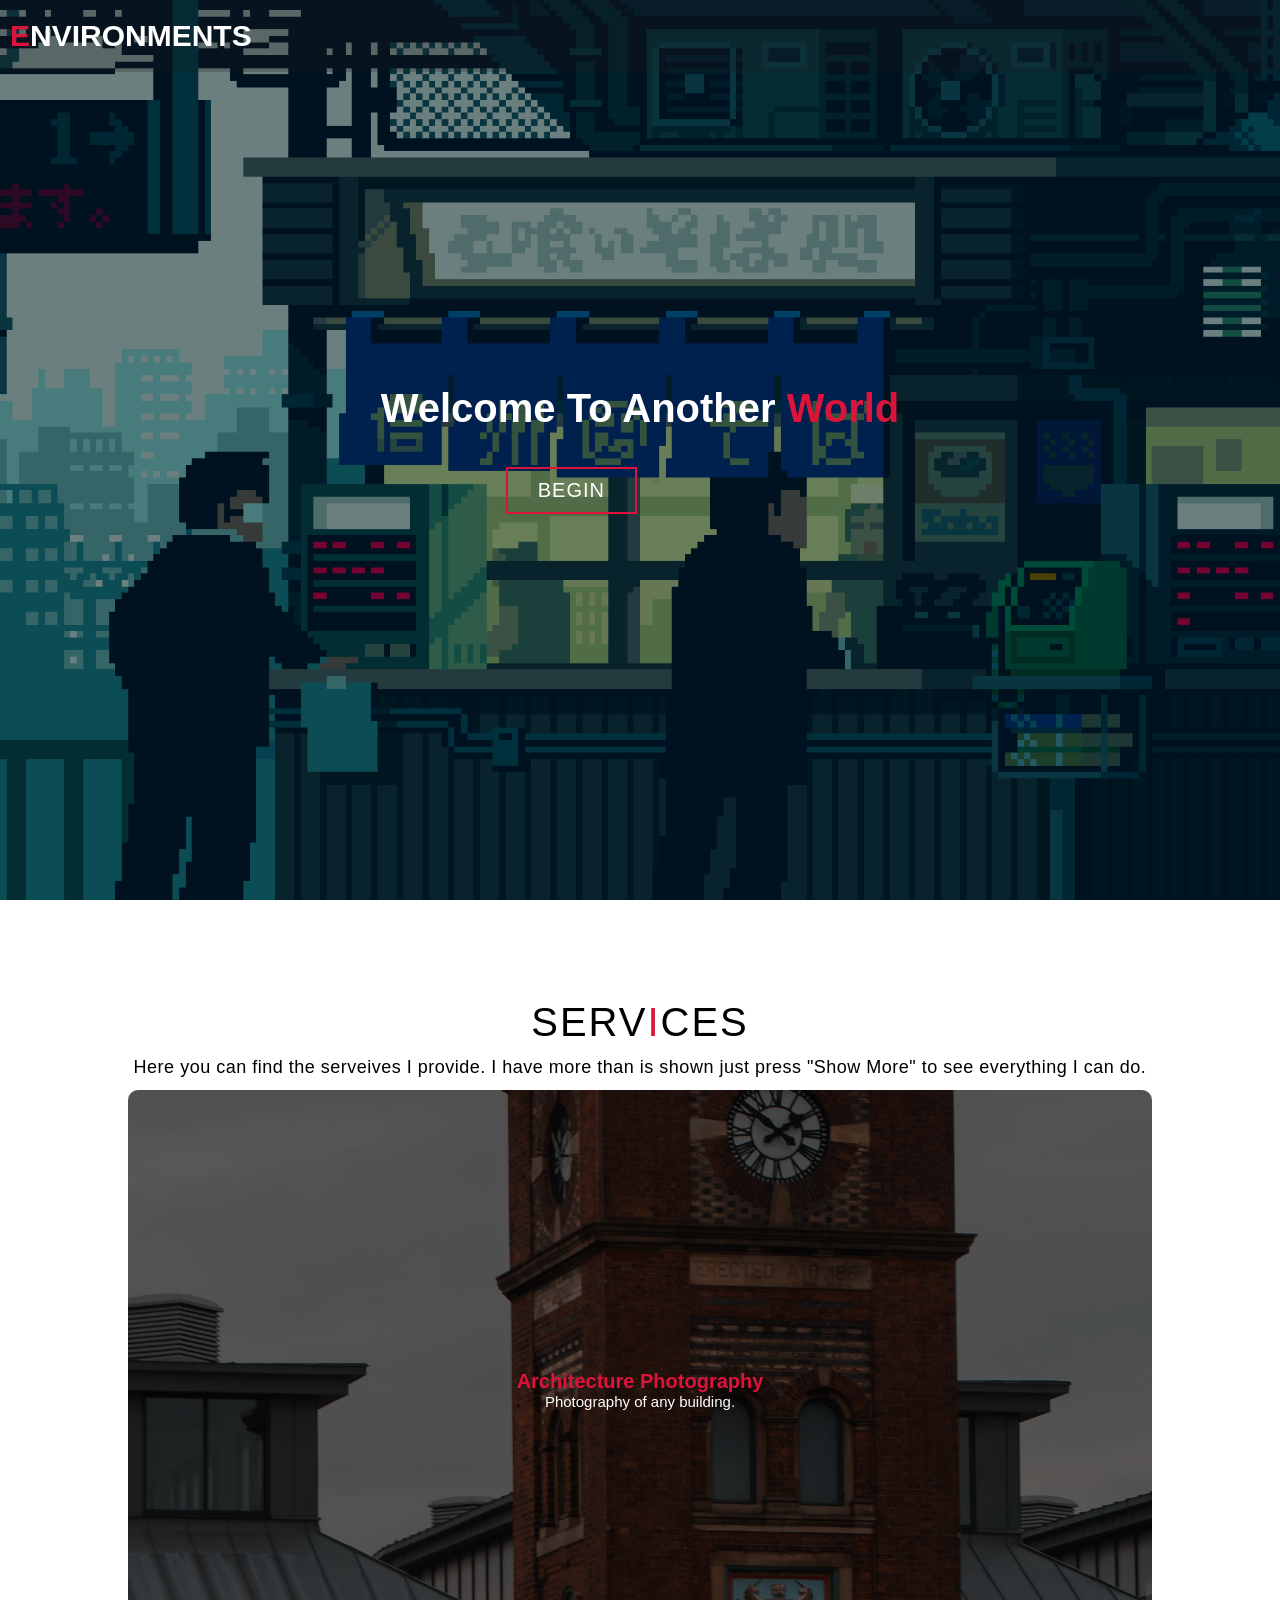
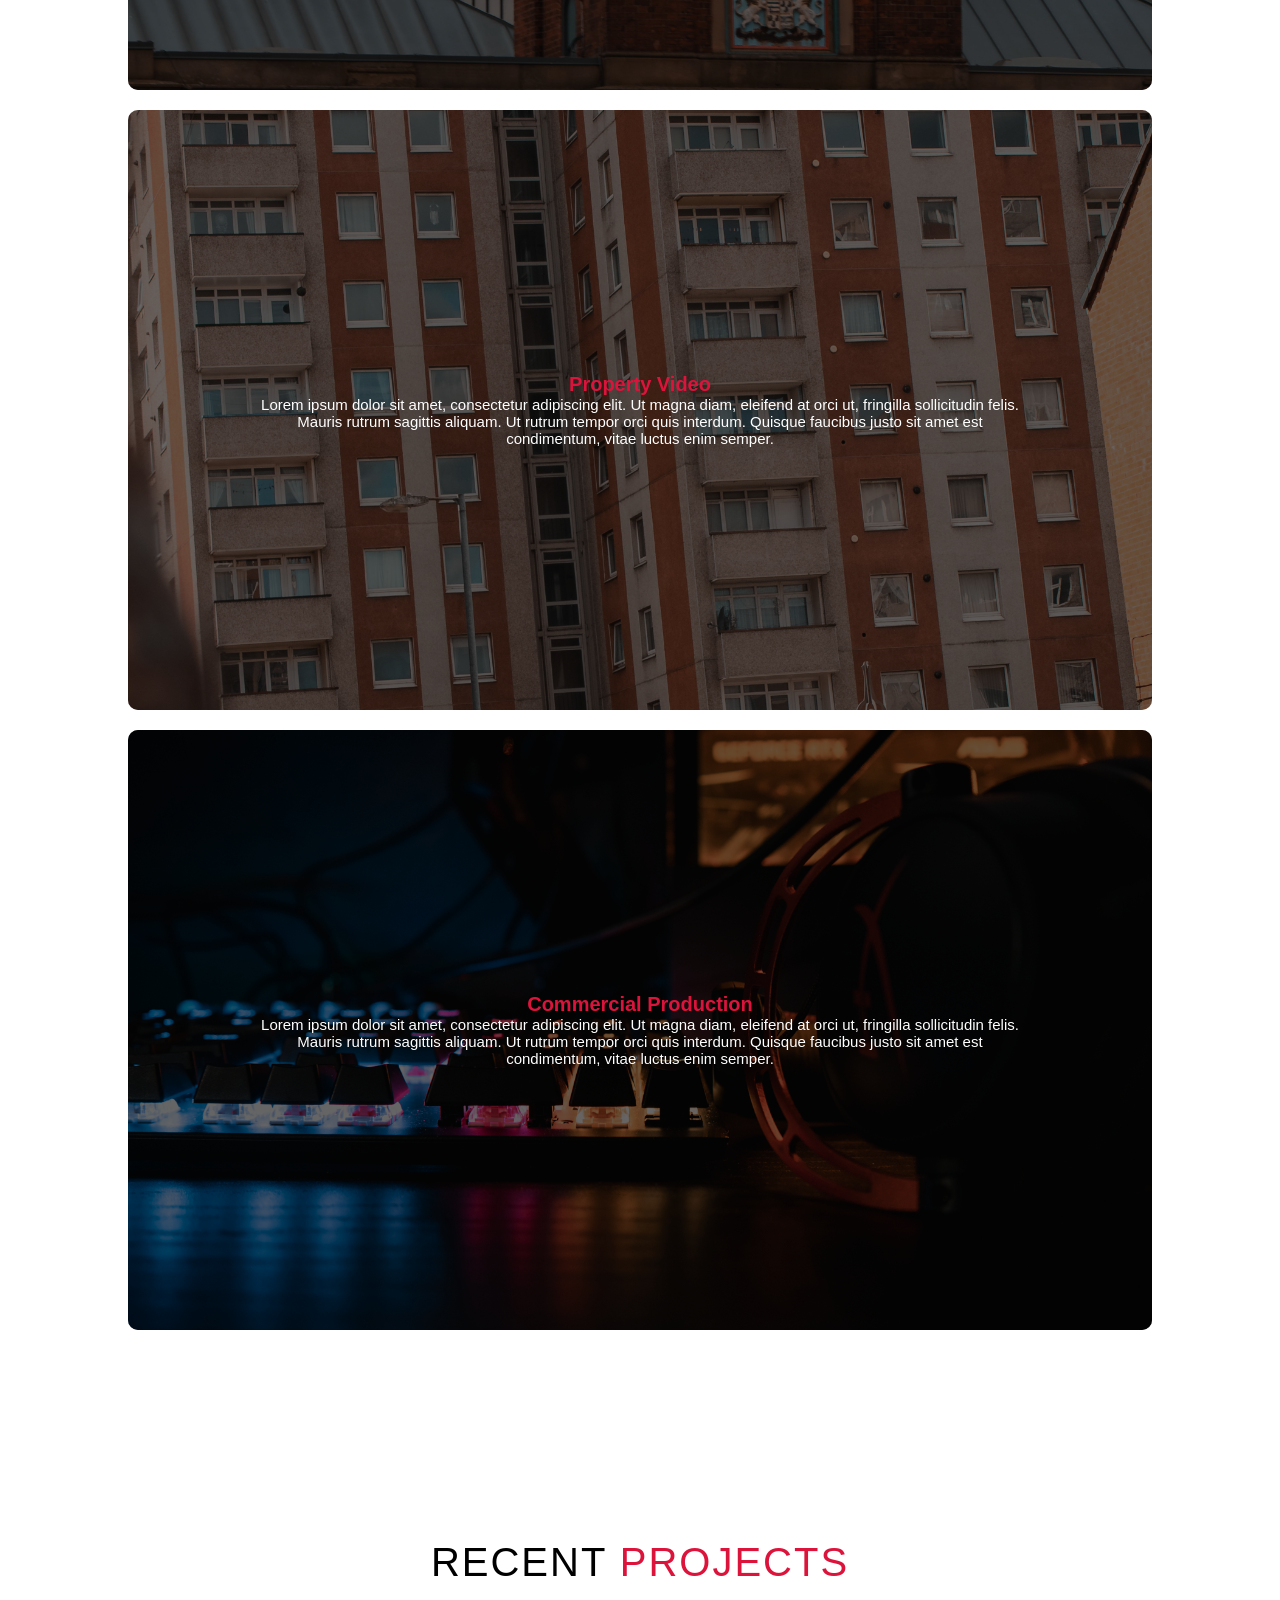
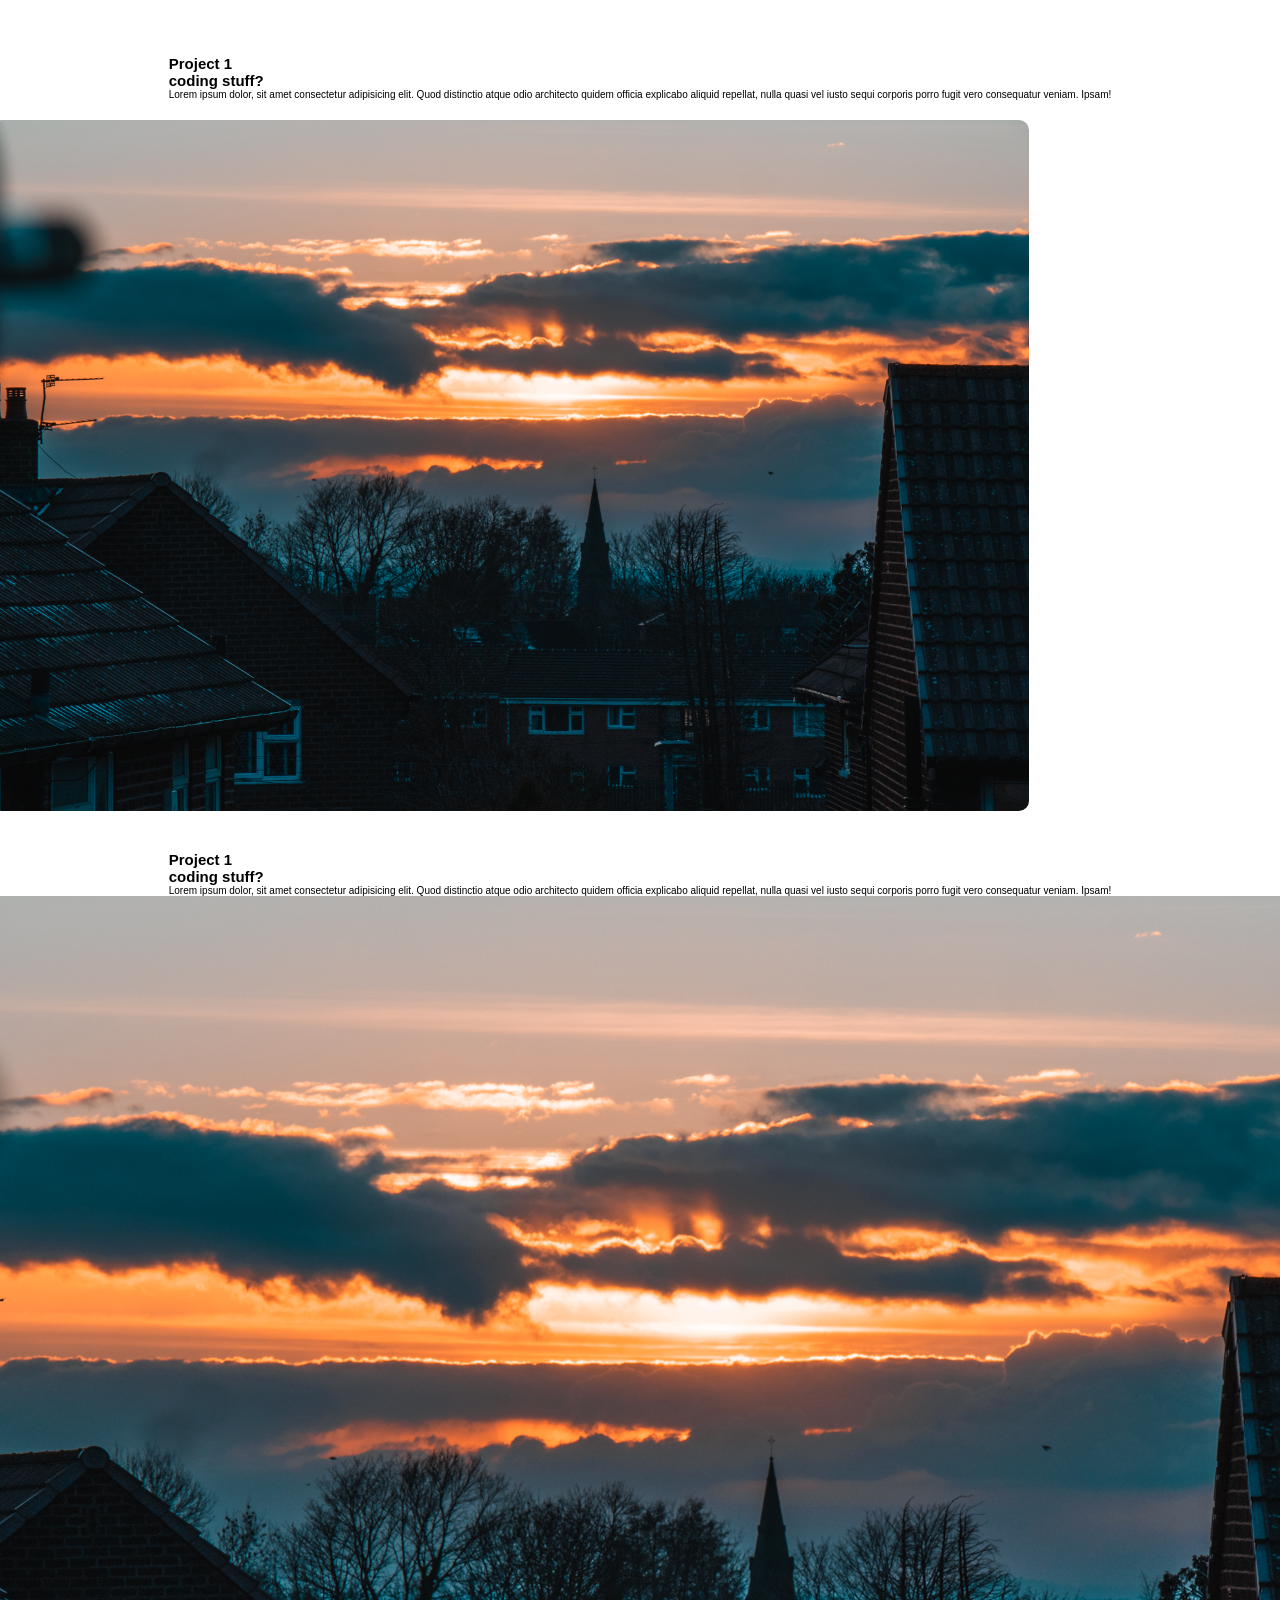
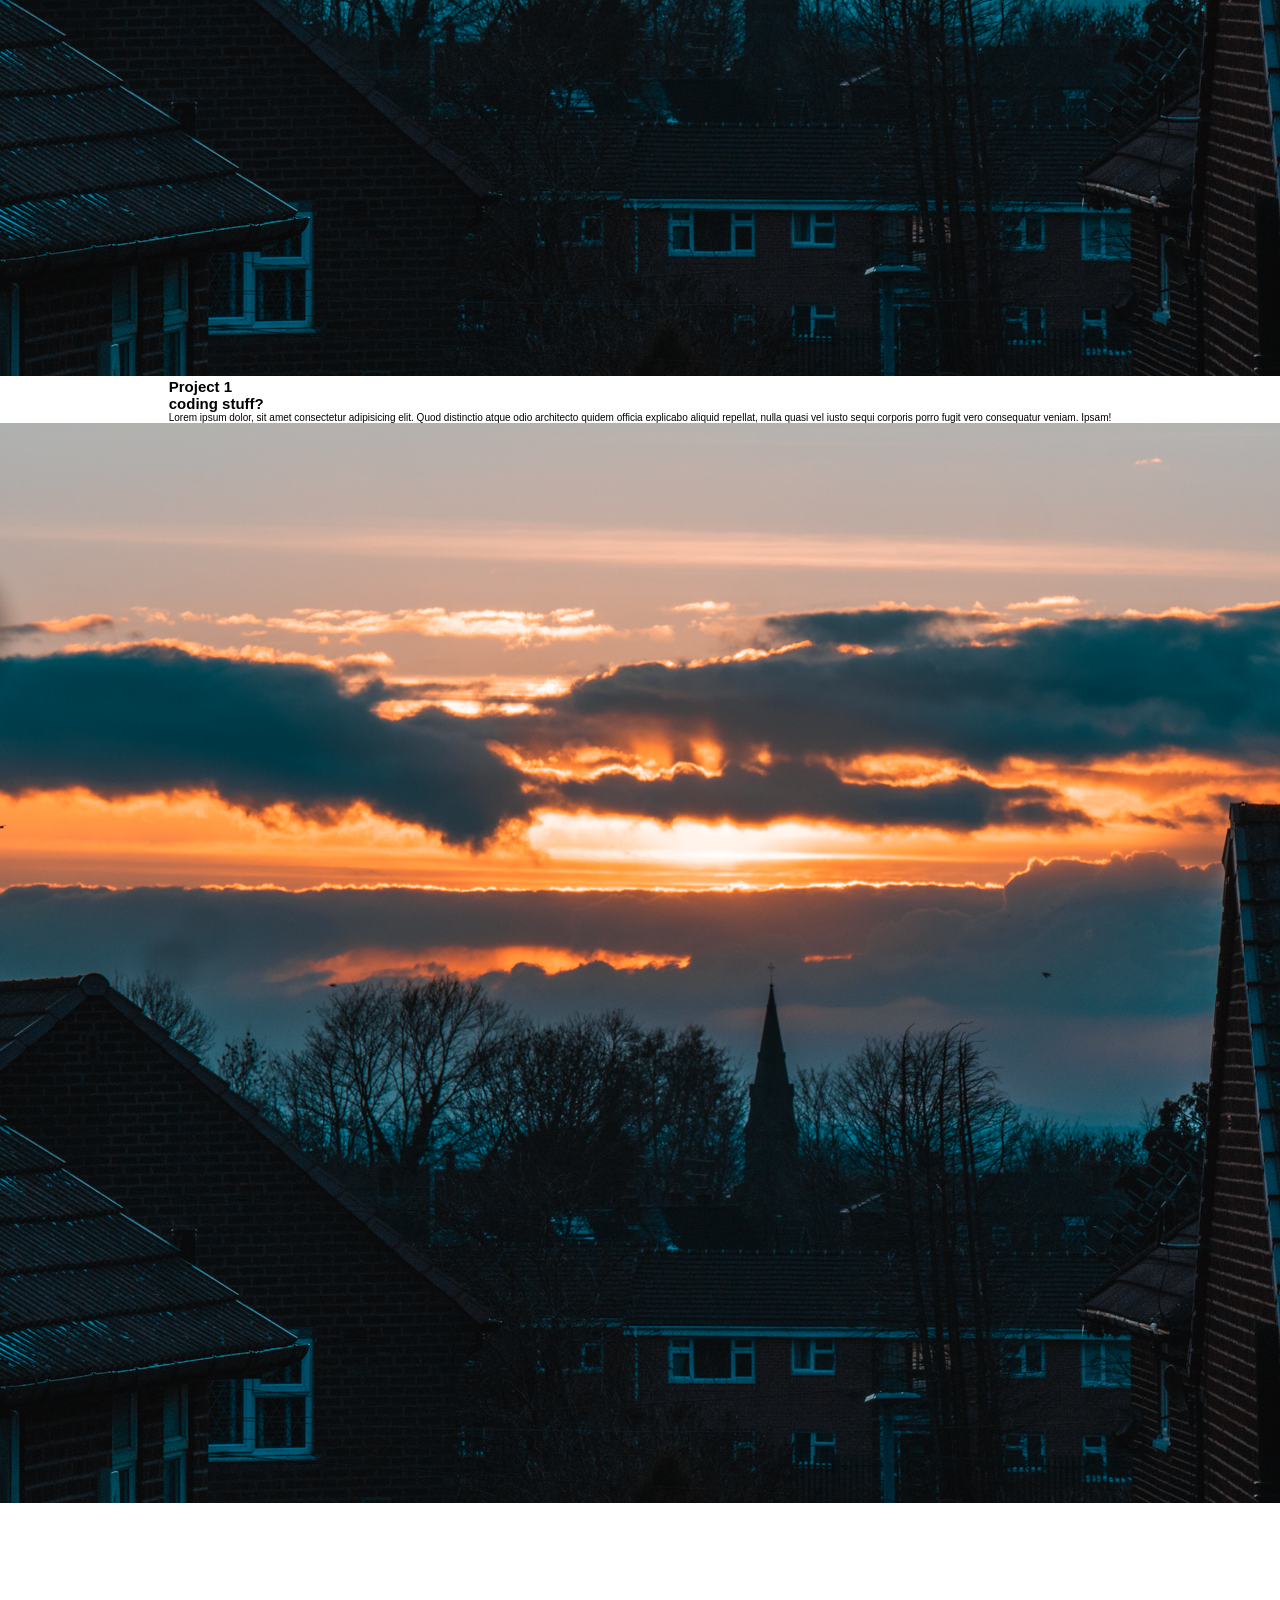
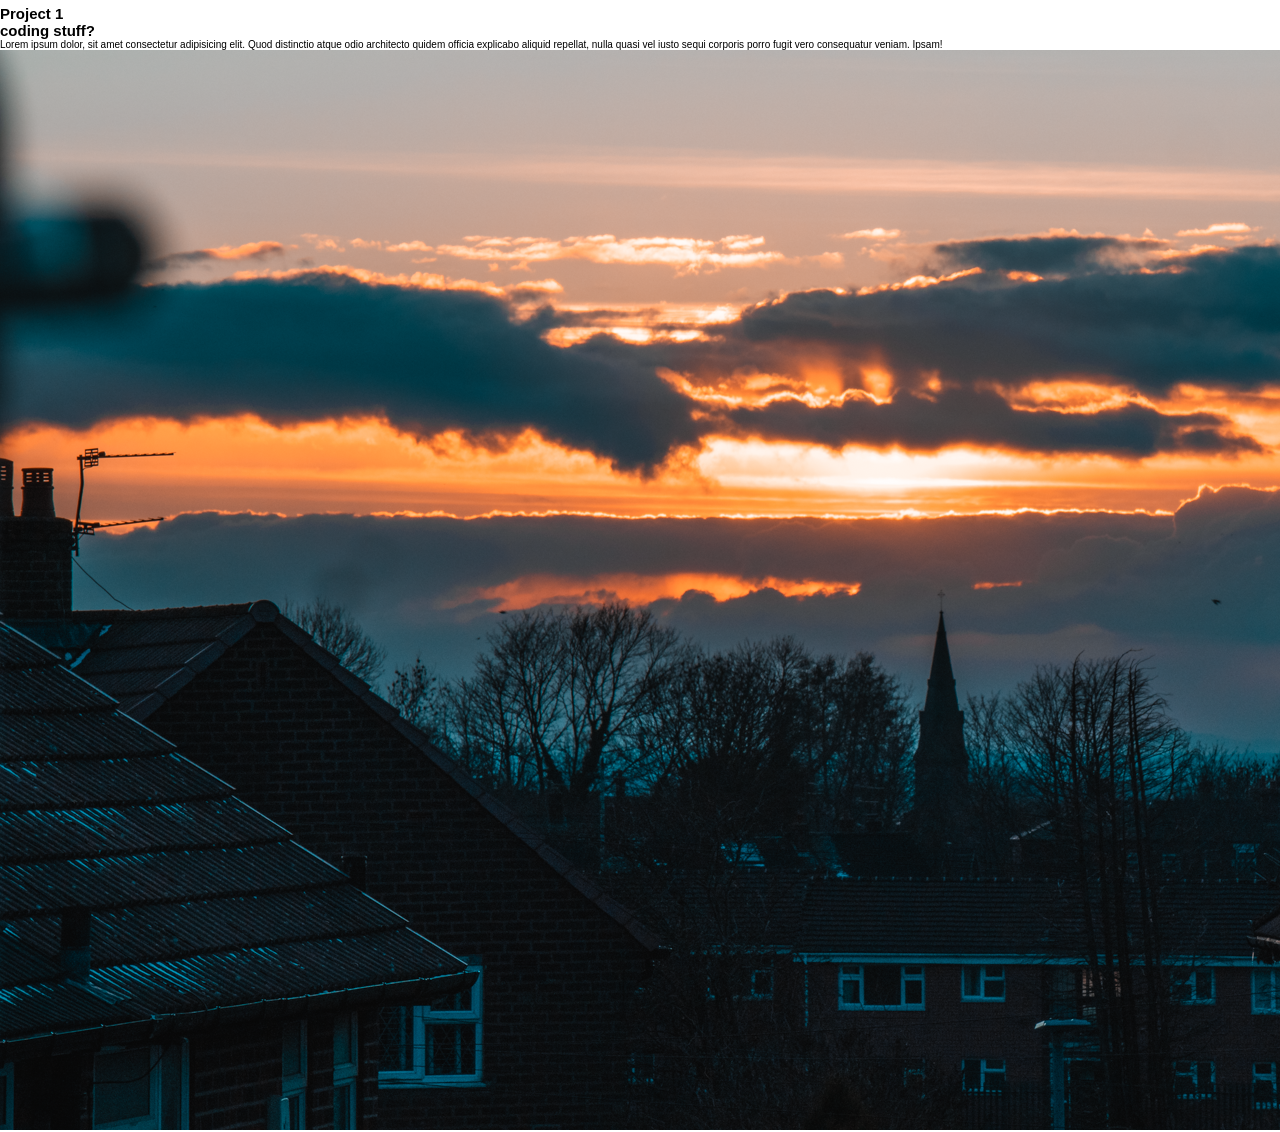
==== commit c8f8ba95: "Update index.html" ====
--- a/index.html
+++ b/index.html
@@ -4,7 +4,7 @@
     <meta charset="UTF-8">
     <meta name="viewport" content="width=device-width, initial-scale=1.0">
     <link rel="stylesheet" href="assets/css/style.css">
-    <title>Luke Roberts</title>
+    <title>Environments</title>
 </head>
 <body>
     <!-- Header -->
@@ -12,9 +12,9 @@
         <div class="header container">
             <div class="nav-bar">
                 <div class="brand">
-                    <a href="#home"><h1><span>L</span>uke <span>R</span>oberts</h1></a>
+                    <a href="#home"><h1><span>E</span>nvironments</h1></a>
                 </div>
-                <div class="nav-list">
+                <!-- <div class="nav-list">
                     <div class="hamburger"><div class="bar"></div></div>
                     <ul>
                         <li><a href="#home" data-after="Home">Home</a></li>
@@ -23,7 +23,7 @@
                         <li><a href="#" data-after="About">About</a></li>
                         <li><a href="#" data-after="Contact">Contact</a></li>
                     </ul>
-                </div>
+                </div> -->
             </div>
         </div>
     </section>
@@ -33,11 +33,11 @@
     <section class="hero" id="home">
         <div class="hero container">
             <div>
-                <h1 class="name">Hello, My Name Is <span>Luke</span></h1>
+                <h1 class="name">Welcome To Another <span>World</span></h1>
                 <!-- <h1>Hello,</h1>
                 <h1>My Name Is</h1>
                 <h1>Luke</h1> -->
-                <a href="#projects" type="button" class="cta">Portfolio</a>
+                <a href="#projects" type="button" class="cta">Begin</a>
             </div>
         </div>
     </section>
